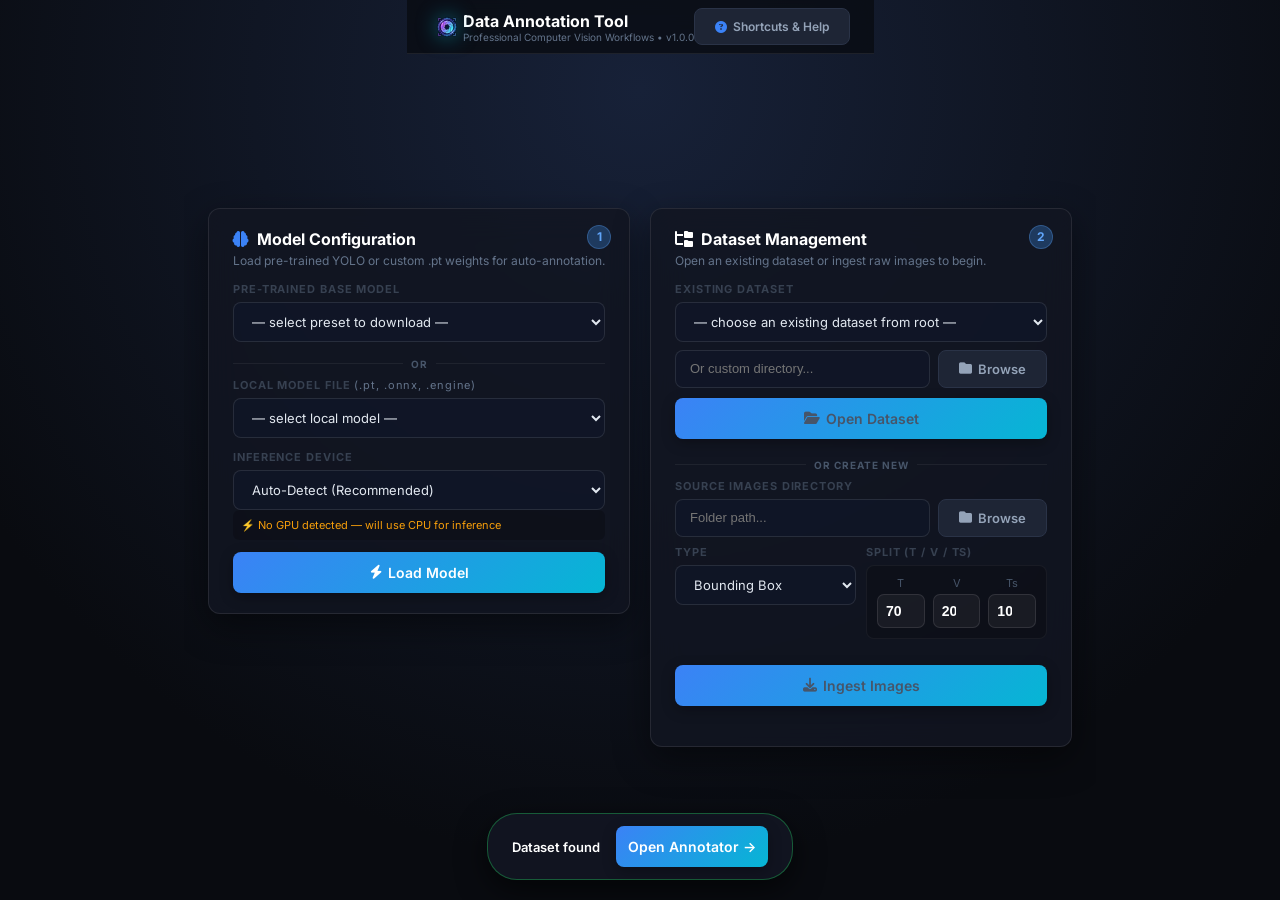
==== index.html @ 11aec9b4 "refactor: redesign setup screen layout and add custom styles for improved UI/UX" ====
<!DOCTYPE html>
<html lang="en">

<head>
  <meta charset="UTF-8" />
  <meta name="viewport" content="width=device-width,initial-scale=1.0" />
  <meta http-equiv="Cache-Control" content="no-cache, no-store, must-revalidate" />
  <meta http-equiv="Pragma" content="no-cache" />
  <meta http-equiv="Expires" content="0" />
  <title>Data Annotation Tool — Professional Computer Vision Labeling</title>
  <link rel="icon" type="image/png" href="/static/assets/logo_transparent.png">
  <link rel="shortcut icon" href="/static/assets/favicon.ico">
  <link rel="preconnect" href="https://fonts.googleapis.com">
  <link
    href="https://fonts.googleapis.com/css2?family=Inter:wght@300;400;500;600;700&family=JetBrains+Mono:wght@400;500&display=swap"
    rel="stylesheet">
  <link rel="stylesheet" href="https://cdnjs.cloudflare.com/ajax/libs/font-awesome/6.4.0/css/all.min.css">
  <link rel="stylesheet" href="/static/css/style.css">
</head>

<body>

  <!-- ═══════════════════════════════ SETUP SCREEN ══════════════════════════ -->
  <!-- ═══════════════════════════════ SETUP SCREEN ══════════════════════════ -->
  <div id="setup-screen" class="screen setup-screen-wrapper">
    <!-- Top-left branding navbar -->
    <header class="setup-navbar">
      <div class="d-flex align-center gap-12">
        <img src="/static/assets/logo_transparent.png" alt="Logo" style="width: 32px; height: 32px; object-fit: contain; filter: drop-shadow(0 0 10px rgba(6, 182, 212, 0.55));">
        <div>
          <div class="fs-15 fw-700 text-white letter-spacing-wide">Data Annotation Tool</div>
          <div class="fs-10 text-slate">Professional Computer Vision Workflows • v1.0.0</div>
        </div>
      </div>
      <div class="d-flex align-center gap-10">
        <button class="btn btn-secondary p-6-14 fs-12 d-flex align-center gap-6" id="btn-help-setup" title="Help & Shortcuts">
          <i class="fa-solid fa-circle-question text-blue"></i> Shortcuts & Help
        </button>
      </div>
    </header>

    <!-- Main Content Body -->
    <div class="setup-body">
      <div class="setup-cards-grid">
        <!-- Column 1: Model Setup -->
        <div class="glass-setup-card">
          <div class="card-step-badge">1</div>
          <h2 class="setup-card-title"><i class="fa-solid fa-brain text-blue"></i> Model Configuration</h2>
          <p class="setup-card-desc">Load pre-trained YOLO or custom .pt weights for auto-annotation.</p>
          
          <div class="field-label">Pre-trained Base Model</div>
          <select id="model-preset" class="field-select glass-input mb-8"></select>
          
          <div class="divider-text-compact"><span>OR</span></div>
          
          <div class="field-label">Local Model File <span class="hint">(.pt, .onnx, .engine)</span></div>
          <select id="model-select" class="field-select glass-input mb-12"></select>
          
          <div class="field-label">Inference Device</div>
          <select id="device-select" class="field-select glass-input">
            <option value="auto">Auto-Detect (Recommended)</option>
            <option value="cpu">CPU</option>
            <option value="0">GPU 0 (CUDA)</option>
            <option value="mps">Apple MPS</option>
          </select>
          <div id="device-autodetect" class="device-status mt-6 mb-12">Detecting hardware devices…</div>
          
          <button class="btn btn-primary btn-glow btn-full" id="btn-load-model"><i class="fa-solid fa-bolt"></i> Load Model</button>
          
          <div id="classes-preview" class="d-none mt-12">
            <div class="field-label">Detected Classes</div>
            <div id="classes-tags" class="class-tags-container"></div>
          </div>
        </div>

        <!-- Column 2: Dataset Setup -->
        <div class="glass-setup-card">
          <div class="card-step-badge">2</div>
          <h2 class="setup-card-title"><i class="fa-solid fa-folder-tree text-cyan"></i> Dataset Management</h2>
          <p class="setup-card-desc">Open an existing dataset or ingest raw images to begin.</p>
          
          <div class="dataset-section">
            <div class="field-label">Existing Dataset</div>
            <select id="existing-dataset-select" class="field-select glass-input mb-8">
              <option value="">— choose an existing dataset from root —</option>
            </select>
            <div class="d-flex gap-8 mb-10">
              <input type="text" id="existing-dataset-input" class="glass-input flex-1" placeholder="Or custom directory..." readonly />
              <button class="btn btn-secondary" id="btn-browse-existing"><i class="fa-solid fa-folder"></i> Browse</button>
            </div>
            <div id="existing-info" class="text-green-info d-none mb-8"></div>
            <button class="btn btn-primary btn-glow btn-full" id="btn-load-existing" disabled><i class="fa-solid fa-folder-open"></i> Open Dataset</button>
          </div>
          
          <div class="divider-text-compact"><span>OR CREATE NEW</span></div>
          
          <div class="dataset-section">
            <div class="field-label">Source Images Directory</div>
            <div class="d-flex gap-8 mb-8">
              <input type="text" id="src-input" class="glass-input flex-1" placeholder="Folder path..." readonly />
              <button class="btn btn-secondary" id="btn-browse-src"><i class="fa-solid fa-folder"></i> Browse</button>
            </div>
            <div id="src-info" class="text-green-info d-none mb-6"></div>
            <div id="img-badge" class="mb-10 d-none"></div>
            
            <div class="d-flex gap-10 mb-10">
              <div class="flex-1">
                <div class="field-label">Type</div>
                <select id="dataset-type-select" class="field-select glass-input">
                  <option value="bbox">Bounding Box</option>
                  <option value="polygon">Polygon</option>
                </select>
              </div>
              <div class="flex-1">
                <div class="field-label">Split (T / V / Ts)</div>
                <div class="ratio-row glass-ratios mb-0">
                  <div class="ratio-col"><label>T</label><input type="number" id="r-train" value="70" min="1" max="98" /></div>
                  <div class="ratio-col"><label>V</label><input type="number" id="r-valid" value="20" min="1" max="98" /></div>
                  <div class="ratio-col"><label>Ts</label><input type="number" id="r-test" value="10" min="1" max="98" /></div>
                </div>
              </div>
            </div>
            
            <button class="btn btn-primary btn-glow btn-full" id="btn-ingest" disabled><i class="fa-solid fa-download"></i> Ingest Images</button>
            
            <div class="prog-wrap glass-prog mt-8" id="ingest-prog">
              <div class="prog-header"><span id="ip-label">Linking images…</span><span id="ip-num">0 / 0</span></div>
              <div class="prog-track"><div class="prog-bar" id="ip-bar"></div></div>
              <div class="prog-status" id="ip-status"></div>
            </div>
          </div>
        </div>
      </div>
    </div>
    
    <div id="existing-banner" class="glass-banner-fixed d-none">
      <span id="existing-text" class="text-white fw-600 fs-13">Dataset found</span>
      <button class="btn btn-primary btn-glow" id="btn-open">Open Annotator →</button>
    </div>
  </div>

  <!-- ═══════════════════════════════ MAIN APP ═════════════════════════════ -->
  <div id="app" class="hidden" style="display:none;">

    <!-- TOPBAR -->
    <div id="topbar">
      <div class="logo">
        <img src="/static/assets/logo_transparent.png" alt="Logo" class="logo-icon-img" style="width: 22px; height: 22px; object-fit: contain; margin-right: 8px; filter: drop-shadow(0 0 6px rgba(6, 182, 212, 0.6));">
        <span class="logo-text">Data Annotation Tool</span>
      </div>
      <div class="split-tabs mr-15 border-r-dark pr-15">
        <button class="stab active" id="mode-annotate" onclick="setAppMode('annotate')"><i
            class="fa-solid fa-pen-nib"></i> Annotate</button>
        <button class="stab" id="mode-grid" onclick="setAppMode('grid')"><i class="fa-solid fa-images"></i> View
          Dataset</button>
      </div>
      <div class="split-tabs">
        <button class="stab active split-btn" data-split="train">Train</button>
        <button class="stab split-btn" data-split="valid">Valid</button>
        <button class="stab split-btn" data-split="test">Test</button>
      </div>
      <div class="spacer"></div>
      <!-- Progress ring -->
      <div class="prog-ring-wrap" title="Annotation progress">
        <svg width="22" height="22" viewBox="0 0 22 22">
          <circle cx="11" cy="11" r="9" fill="none" stroke="#1e2535" stroke-width="2.5" />
          <circle id="prog-ring-circle" cx="11" cy="11" r="9" fill="none" stroke="#3b82f6" stroke-width="2.5"
            stroke-linecap="round" stroke-dasharray="56.5" stroke-dashoffset="56.5" transform="rotate(-90 11 11)"
            class="svg-transition" />
        </svg>
        <span id="prog-pct">0%</span>
      </div>
      <div class="stat-chip">Train <b id="s-train">–</b></div>
      <div class="stat-chip">Valid <b id="s-valid">–</b></div>
      <div class="stat-chip">Test <b id="s-test">–</b></div>
      <!-- Device chip (populated after model load) -->
      <div class="device-chip cpu" id="device-chip" title="Inference device">CPU</div>
      <!-- Session timer -->
      <span class="session-timer" id="session-timer" title="Session time">00:00</span>
      <!-- Auto-save toggle -->
      <label class="toggle-wrap on" id="autosave-label" title="Auto-Save">
        <input type="checkbox" id="autosave-toggle" checked>
        <div class="toggle-slider"></div>
        <span>Auto-Save</span>
      </label>
      <button class="btn btn-secondary fs-11 p-4-10" id="btn-goto-setup"><i
          class="fa-solid fa-gear"></i> Setup</button>
      <button class="btn btn-secondary fs-11 p-4-10" id="btn-fullscreen" title="Toggle Fullscreen"><i class="fa-solid fa-expand"></i> Fullscreen</button>
    </div>

    <!-- GRID VIEW -->
    <div id="grid-view">
      <div class="grid-header">
        <div class="grid-controls">
          <select id="grid-filter" class="field-select w-140 p-6-10">
            <option value="all">All Images</option>
            <option value="done">Annotated Only</option>
            <option value="pending">Pending Only</option>
          </select>
          <select id="grid-class-filter" class="field-select w-140 p-6-10">
            <option value="">Any Class</option>
          </select>
          <button class="btn btn-secondary p-6-12" onclick="loadGridPage(1)">Refresh</button>
          <button class="btn btn-secondary p-6-12" onclick="openHealthDashboard()"><i class="fa-solid fa-heart-pulse"></i> Dataset Health</button>
          <select id="export-format" class="field-select w-140 p-6-10">
            <option value="yolo">YOLO Format</option>
            <option value="coco">COCO Format</option>
          </select>
          <button class="btn btn-primary p-6-12" id="btn-export-dataset"><i class="fa-solid fa-file-export"></i> Export Dataset</button>
        </div>
        <div class="grid-pagination">
          <button class="btn btn-secondary p-6-12" id="grid-prev" onclick="loadGridPage(gridPage-1)">← Prev</button>
          <span id="grid-page-info" class="text-slate-light fs-13 fw-600 mx-10">Page 1 / 1</span>
          <button class="btn btn-secondary p-6-12" id="grid-next" onclick="loadGridPage(gridPage+1)">Next →</button>
        </div>
      </div>
      <div class="grid-scroll-area">
        <div class="grid-content" id="grid-content">
          <!-- Cards go here -->
        </div>
      </div>
      
      <!-- GRID FOOTER -->
      <div class="grid-footer p-10-20 bg-darker-panel border-t-dark d-flex justify-between align-center flex-shrink-0">
        <div class="grid-controls">
          <span class="text-slate-light fs-12 mr-8 fw-600">Images per page:</span>
          <select id="grid-limit" class="field-select w-80 p-6-10" onchange="loadGridPage(1)">
            <option value="20">20</option>
            <option value="50" selected>50</option>
            <option value="100">100</option>
            <option value="200">200</option>
            <option value="500">500</option>
          </select>
        </div>
        <div class="grid-pagination">
          <button class="btn btn-secondary p-6-12" id="grid-prev-btm" onclick="loadGridPage(gridPage-1)">← Prev</button>
          <span id="grid-page-info-btm" class="text-slate-light fs-13 fw-600 mx-10">Page 1 / 1</span>
          <button class="btn btn-secondary p-6-12" id="grid-next-btm" onclick="loadGridPage(gridPage+1)">Next →</button>
        </div>
      </div>
    </div>

    <!-- ANNOTATOR LEFT SIDEBAR -->
    <div id="left">
      <div class="sh d-flex justify-between align-center">
        <span>Images <span id="img-count" class="text-blue-highlight fw-700"></span></span>
        <button class="btn btn-secondary p-2-6 fs-10" id="btn-add-images"><i
            class="fa-solid fa-plus"></i> Add</button>
      </div>
      <input id="search" type="text" placeholder="Search…" />
      <div id="health-warnings" class="my-8 fs-11 text-red-warning fw-600 d-none bg-warning-box p-6 border-radius-4 border-red-dark text-center"></div>
      <!-- Filter tabs -->
      <div class="filter-tabs">
        <button class="ftab active" data-filter="all">All</button>
        <button class="ftab" data-filter="done"><i class="fa-solid fa-check"></i> Done</button>
        <button class="ftab" data-filter="pending"><i class="fa-regular fa-circle"></i> Pending</button>
      </div>
      <div id="image-list-viewport">
        <div id="image-list-spacer">
          <div id="image-list-inner"></div>
        </div>
      </div>
    </div>

    <!-- CANVAS -->
    <div id="canvas-area">
      <div id="canvas-toolbar">
        <span id="canvas-filename">Select an image</span>
        <div class="spacer"></div>
        <button class="tbtn" id="btn-draw" title="Draw box (D)"><i class="fa-solid fa-pen"></i> Draw</button>
        <button class="tbtn" id="btn-next-unanno" title="Jump to next unannotated image (J)"><i
            class="fa-solid fa-forward-step"></i> Unannotated</button>
        <button class="tbtn" id="btn-zoom-in" title="Zoom In (+)"><i
            class="fa-solid fa-magnifying-glass-plus"></i></button>
        <button class="tbtn" id="btn-zoom-out" title="Zoom Out (-)"><i
            class="fa-solid fa-magnifying-glass-minus"></i></button>
        <button class="tbtn" id="btn-fit" title="Fit to screen (F)"><i class="fa-solid fa-expand"></i> Fit</button>
        <!-- Brightness / Contrast -->
        <div class="bc-wrap" title="Brightness">
          <label><i class="fa-solid fa-sun"></i></label>
          <input type="range" id="bc-bright" min="0.3" max="2.5" step="0.05" value="1">
          <button id="bc-bright-reset" title="Reset"><i class="fa-solid fa-rotate-left"></i></button>
        </div>
        <div class="bc-wrap" title="Contrast">
          <label><i class="fa-solid fa-circle-half-stroke"></i></label>
          <input type="range" id="bc-contrast" min="0.3" max="2.5" step="0.05" value="1">
          <button id="bc-contrast-reset" title="Reset"><i class="fa-solid fa-rotate-left"></i></button>
        </div>
        <!-- Extra Filters -->
        <div class="bc-wrap" title="Extra Filters">
          <select id="extra-filter-type" style="background:transparent; color:#94a3b8; border:none; outline:none; cursor:pointer; font-size:13px; font-weight:600;">
             <option value="none" style="background:#0f172a; color:#fff">Filter</option>
             <option value="saturate" style="background:#0f172a; color:#fff">Saturate</option>
             <option value="grayscale" style="background:#0f172a; color:#fff">Grayscale</option>
             <option value="invert" style="background:#0f172a; color:#fff">Invert</option>
             <option value="sepia" style="background:#0f172a; color:#fff">Sepia</option>
          </select>
          <input type="range" id="extra-filter-val" min="0" max="100" step="1" value="0">
          <button id="extra-filter-reset" title="Reset"><i class="fa-solid fa-rotate-left"></i></button>
        </div>
        <button class="tbtn red" id="btn-del-img" title="Delete image"><i class="fa-solid fa-trash"></i> Del</button>
        <button id="btn-save-next" title="Save & go next (Enter)"><i class="fa-solid fa-check"></i> Save & Next</button>
      </div>

      <div id="canvas-wrapper">
        <div id="loading-overlay">
          <div class="spinner"></div>
          <div id="loading-text">Select an image to begin</div>
        </div>
        <canvas id="annot-canvas"></canvas>
        <canvas id="minimap" class="pos-abs w-120 border-blue border-radius-4 d-none bg-black"></canvas>
        <!-- Inline class popup -->
        <div id="class-popup">
          <div class="popup-title">NEW BOX — SELECT CLASS</div>
          <select id="popup-cls-sel"></select>
          <div class="popup-btns">
            <button id="popup-confirm"><i class="fa-solid fa-check"></i> Save</button>
            <button id="popup-cancel"><i class="fa-solid fa-xmark"></i> Cancel</button>
          </div>
        </div>
        <button class="cnav" id="nav-prev">‹</button>
        <button class="cnav" id="nav-next">›</button>
      </div>
      <!-- Hotkey hint bar -->
      <div class="hotkeys-bar">
        <span><span class="hk">Ctrl</span> Draw (Hold)</span>
        <span><span class="hk">D</span> Draw (Toggle)</span>
        <span><span class="hk">F</span> Fit</span>
        <span><span class="hk">Ctrl+Z</span> Undo</span>
        <span><span class="hk">1-9</span> Set class</span>
        <span><span class="hk">Q/E</span> Cycle class</span>
        <span><span class="hk">←/→</span> Navigate</span>
        <span><span class="hk">J</span> Next unannotated</span>
        <span><span class="hk">Enter</span> Save+Next</span>
        <span><span class="hk">Del</span> Delete box</span>
        <span><span class="hk">Wheel</span> Zoom</span>
        <span><span class="hk">Mid-drag</span> Pan</span>
      </div>
    </div>

    <!-- RIGHT SIDEBAR -->
    <div id="right">
      <div class="rtabs">
        <div class="rtab active" data-panel="boxes">Boxes</div>
        <div class="rtab" data-panel="split">Split</div>
        <div class="rtab" data-panel="train">Train & Tools</div>
      </div>

      <!-- BOXES PANEL -->
      <div class="rpanel active" id="panel-boxes">
        <div id="boxes-panel" class="flex-1 overflow-y-auto border-b-dark"></div>
        <div id="history-panel" class="h-120 overflow-y-auto bg-dark-panel border-b-dark p-8">
          <div class="fs-10 text-slate fw-700 mb-6 text-uppercase">
            Action History (Image)
          </div>
          <div id="history-list" class="d-flex flex-col gap-4"></div>
        </div>
        <button id="add-box-btn" class="mt-8"><i class="fa-solid fa-plus"></i> Add Box</button>
        <div class="rfoot">
          <button class="btn btn-primary btn-full" id="btn-save"><i class="fa-solid fa-floppy-disk"></i> Save
            Annotations</button>
          <div class="mt-10 p-8 bg-darker-panel border-dark border-radius-6">
            <div class="fs-10 text-slate fw-700 mb-6 text-uppercase">
              Class Shortcuts</div>
            <div id="dynamic-class-hotkeys" class="grid-2 gap-5 fs-11"></div>
          </div>
        </div>
      </div>

      <!-- SPLIT PANEL -->
      <div class="rpanel" id="panel-split">
        <div class="split-info" id="split-stats">
          <div class="split-info-row"><span class="split-info-label">Total images</span><span class="split-info-val"
              id="sst-total">–</span></div>
          <div class="split-info-row"><span class="split-info-label">Annotated</span><span class="split-info-val"
              id="sst-anno">–</span></div>
          <div class="split-bar-wrap">
            <div class="split-bar-t" id="sbar-t" style="width:70%"></div>
            <div class="split-bar-v" id="sbar-v" style="width:20%"></div>
            <div class="split-bar-x" id="sbar-x" style="width:10%"></div>
          </div>
          <div class="d-flex gap-8 fs-10 text-slate-dark">
            <span><i class="fa-solid fa-circle text-blue"></i> Train <b id="sst-tr">–</b></span>
            <span><i class="fa-solid fa-circle text-green"></i> Valid <b id="sst-vl">–</b></span>
            <span><i class="fa-solid fa-circle text-orange"></i> Test <b id="sst-ts">–</b></span>
          </div>
        </div>

        <!-- Class distribution chart -->
        <div class="cls-chart">
          <div class="cls-chart-title"><i class="fa-solid fa-chart-pie"></i> Class Distribution</div>
          <div id="cls-chart-body">
            <div class="fs-11 text-slate-darker text-center p-8">Loading…</div>
          </div>
        </div>

        <div class="field-label mb-6">Split Ratio</div>
        <div class="ratio-row mb-12">
          <div class="ratio-col"><label>Train %</label><input type="number" id="sp-train" value="70" min="1" max="98" />
          </div>
          <div class="ratio-col"><label>Valid %</label><input type="number" id="sp-valid" value="20" min="1" max="98" />
          </div>
          <div class="ratio-col"><label>Test %</label><input type="number" id="sp-test" value="10" min="1" max="98" />
          </div>
        </div>
        <p class="fs-11 text-slate-dark mb-12 lh-15">
          Only <strong class="text-green-info">annotated</strong> images are split. Unannotated images remain in their
          current folder.
        </p>
        <button class="btn btn-purple btn-full" id="btn-auto-split"><i class="fa-solid fa-shuffle"></i> Auto-Split
          Dataset</button>
        <div id="split-result" class="mt-8 d-none fs-12 text-green-info text-center">
        </div>
      </div>

      <!-- TRAINING & TOOLS PANEL -->
      <div class="rpanel" id="panel-train">
        <!-- Sub-Tabs Header -->
        <div class="train-subtabs mb-12">
          <button class="tsubtab active" data-tsub="train"><i class="fa-solid fa-fire"></i> Train</button>
          <button class="tsubtab" data-tsub="resize"><i class="fa-solid fa-expand"></i> Resize</button>
          <button class="tsubtab" data-tsub="compress"><i class="fa-solid fa-file-zipper"></i> Compress</button>
        </div>

        <!-- SUB-PANEL 1: MODEL TRAINING -->
        <div class="tsubpanel active" id="tsub-panel-train">
          <div class="train-field">
            <label>Base Model</label>
            <select id="tr-model">
              <optgroup label="YOLO26 (Next-Gen)">
                <option value="yolo26n.pt">YOLO26 Nano</option>
                <option value="yolo26s.pt">YOLO26 Small</option>
                <option value="yolo26m.pt">YOLO26 Medium</option>
                <option value="yolo26l.pt">YOLO26 Large</option>
                <option value="yolo26x.pt">YOLO26 XLarge</option>
              </optgroup>
              <optgroup label="YOLO11">
                <option value="yolo11n.pt">YOLO11 Nano</option>
                <option value="yolo11s.pt">YOLO11 Small</option>
                <option value="yolo11m.pt">YOLO11 Medium</option>
                <option value="yolo11l.pt">YOLO11 Large</option>
                <option value="yolo11x.pt">YOLO11 XLarge</option>
              </optgroup>
              <optgroup label="YOLOv8">
                <option value="yolov8n.pt">YOLOv8 Nano (fastest)</option>
                <option value="yolov8s.pt">YOLOv8 Small</option>
                <option value="yolov8m.pt" selected>YOLOv8 Medium</option>
                <option value="yolov8l.pt">YOLOv8 Large</option>
                <option value="yolov8x.pt">YOLOv8 XLarge (best)</option>
              </optgroup>
            </select>
          </div>
          <div class="train-field">
            <label>Custom .pt file <span class="text-slate-darker">(overrides above)</span></label>
            <select id="tr-custom"></select>
          </div>
          <div class="train-two">
            <div class="train-field"><label>Epochs</label><input type="number" id="tr-epochs" value="50" min="1" /></div>
            <div class="train-field"><label>Batch Size</label><input type="number" id="tr-batch" value="16" min="1" />
            </div>
          </div>
          <div class="train-two">
            <div class="train-field"><label>Image Size</label><input type="number" id="tr-imgsz" value="640" step="32" />
            </div>
            <div class="train-field"><label>LR (lr0)</label><input type="number" id="tr-lr" value="0.01" step="0.001" />
            </div>
          </div>
          <div class="train-two">
            <div class="train-field"><label>Device <span class="text-green-info fs-10">(GPU Only)</span></label>
              <select id="tr-device">
                <option value="0" selected>GPU 0 (CUDA)</option>
                <option value="1">GPU 1 (CUDA)</option>
                <option value="mps">MPS (Apple Silicon)</option>
              </select>
            </div>
            <div class="train-field"><label>Run Name</label><input type="text" id="tr-name" value="vehicle_v1" /></div>
          </div>
          <div id="train-log"></div>
          <div class="d-flex gap-5">
            <button class="btn btn-primary flex-1 justify-center" id="btn-train"><i
                class="fa-solid fa-play"></i> Start
              Training</button>
            <button class="btn btn-danger" id="btn-stop-train"><i class="fa-solid fa-stop"></i> Stop</button>
          </div>
          <div id="gpu-train-warning" class="mt-8 p-8 bg-darker-panel border-red-dark border-radius-6 fs-11 text-red-warning text-center d-none">
            <i class="fa-solid fa-triangle-exclamation mr-4"></i>
            <strong>GPU Required:</strong> CPU training is disabled. Connect a CUDA GPU or Apple Silicon MPS to train models.
          </div>
          <div id="train-status" class="fs-11 text-slate-dark text-center mt-5"></div>
        </div>

        <!-- SUB-PANEL 2: DATASET RESIZER (CPU MULTI-THREADED) -->
        <div class="tsubpanel d-none" id="tsub-panel-resize">
          <div class="fs-12 text-slate-light mb-10 lh-14">
            <i class="fa-solid fa-circle-info text-blue mr-4"></i>
            Resizes all images and scales bounding box / polygon coordinates automatically. Runs on multi-threaded CPU on all devices.
          </div>
          <div class="train-field">
            <label>Target Resolution</label>
            <select id="tool-resize-size" class="field-select glass-input">
              <option value="640" selected>640 × 640 (Standard YOLO)</option>
              <option value="1280">1280 × 1280 (High Resolution)</option>
              <option value="416">416 × 416 (Fast Mobile)</option>
              <option value="320">320 × 320 (Ultra Lightweight)</option>
            </select>
          </div>
          <div class="train-field">
            <label>Resize Algorithm</label>
            <select id="tool-resize-mode" class="field-select glass-input">
              <option value="letterbox" selected>Letterbox (YOLO 114 Gray Padding)</option>
              <option value="stretch">Direct Stretch</option>
              <option value="max_edge">Keep Aspect Ratio (Max Edge)</option>
            </select>
          </div>
          <div class="train-two">
            <div class="train-field">
              <label>JPEG Quality</label>
              <input type="number" id="tool-resize-quality" value="95" min="50" max="100" />
            </div>
            <div class="train-field">
              <label>Worker Threads</label>
              <input type="number" id="tool-resize-workers" value="8" min="1" max="32" />
            </div>
          </div>
          
          <button class="btn btn-primary btn-full mt-10" id="btn-tool-resize">
            <i class="fa-solid fa-expand"></i> Resize Dataset
          </button>

          <!-- Live Progress Bar -->
          <div class="prog-wrap glass-prog mt-12 d-none" id="resize-prog-wrap">
            <div class="prog-header">
              <span id="resize-prog-label">Resizing images…</span>
              <span id="resize-prog-num">0%</span>
            </div>
            <div class="prog-track"><div class="prog-bar" id="resize-prog-bar"></div></div>
            <div class="prog-status" id="resize-prog-status">Initializing...</div>
          </div>
        </div>

        <!-- SUB-PANEL 3: DATASET COMPRESSOR (CPU MULTI-THREADED) -->
        <div class="tsubpanel d-none" id="tsub-panel-compress">
          <div class="fs-12 text-slate-light mb-10 lh-14">
            <i class="fa-solid fa-circle-info text-blue mr-4"></i>
            Parallel multi-threaded archiving with temp file cleaning. Downloads immediately upon completion.
          </div>
          <div class="train-field">
            <label>Archive Format</label>
            <select id="tool-compress-format" class="field-select glass-input">
              <option value="zip" selected>.ZIP (Fast & Compatible)</option>
              <option value="7z">.7Z (High Compression LZMA)</option>
              <option value="tar.gz">.TAR.GZ (Linux / Cloud)</option>
              <option value="tar.xz">.TAR.XZ (Ultra Compression)</option>
            </select>
          </div>
          <div class="train-field">
            <label>Compression Level</label>
            <select id="tool-compress-method" class="field-select glass-input">
              <option value="deflated" selected>Standard (Balanced)</option>
              <option value="lzma">LZMA (Maximum Space Saved)</option>
              <option value="stored">Stored (No Compression - Fast Copy)</option>
            </select>
          </div>
          <div class="d-flex align-center gap-8 mb-12">
            <input type="checkbox" id="tool-compress-verify" checked />
            <label for="tool-compress-verify" class="fs-12 text-slate-light cursor-pointer">Verify archive integrity (Checksum)</label>
          </div>

          <button class="btn btn-primary btn-full mt-4" id="btn-tool-compress">
            <i class="fa-solid fa-file-zipper"></i> Compress & Package
          </button>

          <!-- Live Progress Bar -->
          <div class="prog-wrap glass-prog mt-12 d-none" id="compress-prog-wrap">
            <div class="prog-header">
              <span id="compress-prog-label">Compressing dataset…</span>
              <span id="compress-prog-num">0%</span>
            </div>
            <div class="prog-track"><div class="prog-bar" id="compress-prog-bar"></div></div>
            <div class="prog-status" id="compress-prog-status">Initializing...</div>
            <div id="compress-download-btn-wrap" class="mt-8 d-none">
              <a href="#" class="btn btn-success btn-full text-center text-white" id="compress-download-link">
                <i class="fa-solid fa-download"></i> Download Archive
              </a>
            </div>
          </div>
        </div>
      </div>
    </div>

  </div>

  <!-- IMAGE MODAL -->
  <div id="image-modal">
    <button class="im-close" onclick="closeImageModal()">×</button>
    <div id="im-content">
      <div id="im-left">
        <!-- Full image and boxes drawn dynamically -->
      </div>
      <div id="im-right">
        <div class="im-title" id="im-title">image.jpg</div>
        <div class="im-meta" id="im-meta">Size: 0x0 | Split: train</div>
        <div class="field-label mt-10">Objects in Image</div>
        <div class="im-classes" id="im-classes">
          <!-- Badges go here -->
        </div>
        <div class="d-flex gap-10 my-10">
          <button class="btn btn-secondary flex-1" id="btn-modal-prev">← Prev</button>
          <button class="btn btn-secondary flex-1" id="btn-modal-next">Next →</button>
        </div>
        <button class="btn btn-primary btn-full" id="btn-jump-anno"><i class="fa-solid fa-pen"></i> Jump to
          Annotation</button>
      </div>
    </div>
  </div>

  <div id="toast"></div>

  <!-- ADD IMAGES MODAL -->
  <div id="add-images-modal" class="screen hidden modal-backdrop">
    <div class="modal-content modal-shadow bg-darker-panel p-20 border-radius-8 w-400 border-dark">
      <div class="d-flex justify-between align-center mb-15">
        <h3 class="text-white fs-18"><i class="fa-solid fa-images text-blue mr-6"></i> Add More Images</h3>
        <button class="im-close fs-20 pos-static" id="btn-close-add-modal" onclick="document.getElementById('add-images-modal').classList.add('hidden')">&times;</button>
      </div>

      <div class="field-label">Select Folder <span class="hint">(containing images to add)</span></div>
      <div class="d-flex gap-8 mb-16">
        <input type="text" id="add-src-input" class="glass-input flex-1" placeholder="Enter or paste folder path..." />
        <button class="btn btn-secondary" id="btn-browse-add-src" title="Browse or enter folder"><i class="fa-solid fa-folder"></i></button>
      </div>
      <div id="new-info" class="fs-11 text-green-info mt-neg-10 mb-12 d-none"></div>

      <div id="add-ingest-prog" class="prog-wrap">
        <div class="prog-header"><span>Copying...</span><span id="add-ip-num">0 / 0</span></div>
        <div class="prog-track">
          <div class="prog-bar" id="add-ip-bar"></div>
        </div>
        <div class="prog-status" id="add-ip-status"></div>
      </div>

      <div class="d-flex gap-10 mt-20">
        <button class="btn btn-secondary flex-1 justify-center" id="btn-cancel-add">Cancel</button>
        <button class="btn btn-primary flex-1 justify-center" id="btn-confirm-add"><i
            class="fa-solid fa-download"></i> Load</button>
      </div>
    </div>
  </div>

  <!-- HELP MODAL -->
  <div id="help-modal" class="screen d-none z-300">
    <div class="card glass-card max-w-800 max-h-90vh overflow-y-auto">
      <div class="card-title d-flex justify-between align-center mb-20">
        <span><i class="fa-solid fa-circle-question text-blue"></i> Help & Shortcuts</span>
        <button class="im-close fs-24 pos-static" id="help-close" onclick="document.getElementById('help-modal').classList.add('d-none')">&times;</button>
      </div>
      
      <h3 class="text-white mb-10 fs-16">🔄 End-to-End Workflow</h3>
      <ol class="text-slate-light fs-13 lh-16 ml-20 mb-20">
        <li><b>Select Model</b>: Pick any supported model file (.pt, .onnx, etc.). The tool auto-detects your GPU and extracts model classes.</li>
        <li><b>Ingest Images</b>: Select a source folder and click "Load Images". Hardlinking prevents duplicating image data.</li>
        <li><b>Review & Annotate</b>: YOLO will pre-annotate images in the background. Use the draw mode and hotkeys to perfect your dataset.</li>
        <li><b>Auto-Split Dataset</b>: Configure your Train/Valid/Test ratios and execute "Auto-Split Dataset".</li>
        <li><b>Train Model</b>: Go to the Training panel, adjust hyperparameters, and click "Start Training".</li>
        <li><b>Export</b>: Return to the Grid View and click "Export Dataset" to download the finalized package.</li>
      </ol>
      
      <h3 class="text-white mb-10 fs-16">⌨️ Essential Keyboard Shortcuts</h3>
      <div class="grid-2 gap-10">
        <div class="bg-black-trans-20 p-10 border-radius-8">
          <ul class="list-none text-slate-light fs-13 lh-18">
            <li><span class="hk">D</span> Toggle Draw mode</li>
            <li><span class="hk">F</span> Fit image to screen</li>
            <li><span class="hk">C</span> Copy boxes from previous</li>
            <li><span class="hk">J</span> Jump to next unannotated</li>
            <li><span class="hk">Q</span> / <span class="hk">E</span> Cycle box class</li>
            <li><span class="hk">1</span> - <span class="hk">9</span> Set class 1-9</li>
          </ul>
        </div>
        <div class="bg-black-trans-20 p-10 border-radius-8">
          <ul class="list-none text-slate-light fs-13 lh-18">
            <li><span class="hk">←</span> / <span class="hk">→</span> Prev / Next image</li>
            <li><span class="hk">Enter</span> Save & jump to next</li>
            <li><span class="hk">Del</span> Delete box</li>
            <li><span class="hk">Ctrl+Z</span> / <span class="hk">Y</span> Undo / Redo</li>
            <li><span class="hk">Wheel</span> Zoom in/out</li>
            <li><span class="hk">Mid-drag</span> Pan canvas</li>
          </ul>
        </div>
      </div>
    </div>
  </div>

  <!-- HEALTH DASHBOARD MODAL -->
  <div class="modal-overlay" id="health-modal">
    <div class="modal-content max-w-600">
      <h2 class="fs-18 mb-12"><i class="fa-solid fa-heart-pulse"></i> Dataset Health Dashboard</h2>
      <div id="health-loading" class="text-center p-30 text-slate-light"><i class="fa-solid fa-spinner fa-spin"></i> Scanning entire dataset...</div>
      
      <div id="health-results" class="d-none">
        <div class="d-flex justify-between bg-darker-panel p-12 border-radius-6 mb-12">
          <div>
            <div class="fs-12 text-slate fw-600 text-uppercase">Health Score</div>
            <div id="health-score" class="fs-32 fw-800 text-green">100</div>
          </div>
          <div class="text-right">
            <div class="fs-12 text-slate fw-600 text-uppercase">Dataset Stats</div>
            <div class="fs-14 fw-600 text-gray-light mt-4"><span id="health-total-imgs">0</span> Images</div>
            <div class="fs-14 fw-600 text-gray-light"><span id="health-total-boxes">0</span> Annotations</div>
          </div>
        </div>

        <h3 class="fs-13 text-slate-light fw-600 text-uppercase mb-8">Anomaly Scan Results</h3>
        
        <div id="health-issues-list" class="d-flex flex-col gap-8">
          <!-- Dynamically populated rows -->
        </div>

      </div>

      <div class="modal-actions" style="margin-top:20px;">
        <button class="btn btn-primary" id="btn-health-close">Close</button>
      </div>
    </div>
  </div>

  <script src="/static/js/app.js"></script>
</body>

</html>
---- static/css/style.css ----
*,
    *::before,
    *::after {
        box-sizing: border-box;
        margin: 0;
        padding: 0;
    }

    html,
    body {
        height: 100%;
        overflow: hidden;
        font-family: 'Inter', sans-serif;
        background: #090b10;
        color: #e2e8f0;
    }

    button {
        font-family: 'Inter', sans-serif;
    }

    /* ── SCREEN SYSTEM ── */
    .screen {
        position: fixed;
        inset: 0;
        z-index: 100;
        background: #090b10;
        display: flex;
        align-items: center;
        justify-content: center;
        overflow-y: auto;
        padding: 20px;
    }

    .screen.hidden {
        display: none !important;
    }

    .card {
        background: #12151f;
        border: 1px solid #1e2535;
        border-radius: 16px;
        padding: 32px 36px;
        width: 620px;
        max-width: 100%;
    }

    .card-title {
        font-size: 18px;
        font-weight: 700;
        color: #fff;
        margin-bottom: 4px;
        display: flex;
        align-items: center;
        gap: 8px;
    }

    .card-sub {
        font-size: 13px;
        color: #475569;
        margin-bottom: 24px;
    }

    .field-label {
        font-size: 11px;
        font-weight: 700;
        color: #374151;
        text-transform: uppercase;
        letter-spacing: .9px;
        margin-bottom: 6px;
    }

    .field-select,
    .field-input {
        width: 100%;
        padding: 10px 12px;
        background: #090b10;
        border: 1px solid #1e2535;
        border-radius: 8px;
        color: #e2e8f0;
        font-size: 13px;
        outline: none;
        font-family: 'Inter', sans-serif;
    }

    .field-select:focus,
    .field-input:focus {
        border-color: #3b82f6;
    }

    .badge {
        display: inline-flex;
        align-items: center;
        gap: 5px;
        padding: 4px 12px;
        border-radius: 6px;
        font-size: 12px;
        font-weight: 600;
    }

    .badge-blue {
        background: #1e3a5f;
        color: #60a5fa;
    }

    .badge-green {
        background: #14532d33;
        border: 1px solid #22c55e44;
        color: #86efac;
    }

    .ratio-row {
        display: flex;
        gap: 8px;
        margin-bottom: 20px;
    }

    .ratio-col {
        flex: 1;
    }

    .ratio-col label {
        font-size: 11px;
        color: #475569;
        display: block;
        margin-bottom: 4px;
        text-align: center;
    }

    .ratio-col input {
        width: 100%;
        padding: 8px;
        text-align: center;
        background: #090b10;
        border: 1px solid #1e2535;
        border-radius: 7px;
        color: #e2e8f0;
        font-size: 14px;
        font-weight: 600;
        outline: none;
    }

    .ratio-col input:focus {
        border-color: #3b82f6;
    }

    .btn {
        padding: 10px 20px;
        border-radius: 8px;
        border: none;
        font-size: 13px;
        font-weight: 600;
        cursor: pointer;
        transition: all .15s;
        display: inline-flex;
        align-items: center;
        gap: 6px;
        white-space: nowrap;
    }

    .btn-primary {
        background: #1d4ed8;
        color: #fff;
    }

    .btn-primary:hover {
        background: #2563eb;
    }

    .btn-primary:disabled {
        background: #1e2535;
        color: #475569;
        cursor: not-allowed;
    }

    .btn-secondary {
        background: #1e2535;
        color: #94a3b8;
        border: 1px solid #2a3347;
    }

    .btn-secondary:hover {
        background: #2a3347;
        color: #e2e8f0;
    }

    .btn-purple {
        background: #581c8733;
        color: #a78bfa;
        border: 1px solid #7c3aed55;
    }

    .btn-purple:hover {
        background: #581c87;
    }

    .btn-danger {
        background: #4c051922;
        color: #f87171;
        border: 1px solid #f8717133;
    }

    .btn-danger:hover {
        background: #4c0519;
    }

    .btn-green {
        background: #14532d33;
        color: #86efac;
        border: 1px solid #22c55e44;
    }

    .btn-green:hover {
        background: #14532d;
    }

    .btn-full {
        width: 100%;
        justify-content: center;
    }

    .divider {
        height: 1px;
        background: #1e2535;
        margin: 16px 0;
    }

    /* Progress */
    .prog-wrap {
        margin-top: 16px;
        display: none;
    }

    .prog-header {
        display: flex;
        justify-content: space-between;
        font-size: 12px;
        color: #475569;
        margin-bottom: 6px;
    }

    .prog-track {
        height: 5px;
        background: #1e2535;
        border-radius: 3px;
        overflow: hidden;
    }

    .prog-bar {
        height: 100%;
        background: linear-gradient(90deg, #1d4ed8, #60a5fa);
        border-radius: 3px;
        transition: width .3s;
        width: 0%;
    }

    .prog-status {
        font-size: 12px;
        text-align: center;
        margin-top: 6px;
        color: #60a5fa;
        min-height: 18px;
    }

    /* Banner */
    .banner {
        display: flex;
        align-items: center;
        gap: 10px;
        padding: 10px 14px;
        border-radius: 8px;
        margin-bottom: 16px;
    }

    .banner-green {
        background: #14532d22;
        border: 1px solid #22c55e44;
    }

    .banner span {
        font-size: 13px;
        color: #86efac;
        flex: 1;
    }

    /* Setup two-col grid */
    .setup-row {
        display: grid;
        grid-template-columns: 1fr 1fr;
        gap: 12px;
        margin-bottom: 16px;
    }

    /* ── MAIN APP LAYOUT ── */
    #app {
        display: grid;
        grid-template-columns: 230px 1fr 272px;
        grid-template-rows: 48px 1fr;
        height: 100vh;
        overflow: hidden;
    }

    /* TOPBAR */
    #topbar {
        grid-column: 1/-1;
        background: #12151f;
        border-bottom: 1px solid #1e2535;
        display: flex;
        align-items: center;
        gap: 8px;
        padding: 0 10px;
    }

    #topbar .logo {
        display: flex;
        align-items: center;
        gap: 8px;
        font-size: 14px;
        font-weight: 800;
        letter-spacing: 0.5px;
        margin-right: 12px;
        white-space: nowrap;
    }

    .logo-icon {
        background: linear-gradient(135deg, #3b82f6, #8b5cf6);
        border-radius: 6px;
        width: 24px;
        height: 24px;
        display: flex;
        align-items: center;
        justify-content: center;
        box-shadow: 0 2px 8px rgba(59, 130, 246, 0.4);
    }

    .logo-text {
        background: linear-gradient(to right, #60a5fa, #a78bfa);
        -webkit-background-clip: text;
        background-clip: text;
        -webkit-text-fill-color: transparent;
    }

    .split-tabs {
        display: flex;
        gap: 2px;
    }

    .stab {
        padding: 4px 13px;
        border-radius: 6px;
        border: 1px solid transparent;
        background: transparent;
        color: #475569;
        font-size: 12px;
        font-weight: 600;
        cursor: pointer;
        transition: all .1s;
    }

    .stab.active {
        background: #1d4ed8;
        color: #fff;
    }

    .stab:hover:not(.active) {
        background: #1a1f2e;
        color: #e2e8f0;
    }

    .spacer {
        flex: 1;
    }

    .stat-chip {
        background: #1e2535;
        border-radius: 5px;
        padding: 3px 9px;
        font-size: 11px;
        color: #475569;
        white-space: nowrap;
    }

    .stat-chip b {
        color: #60a5fa;
    }

    /* Auto-save toggle */
    .toggle-wrap {
        display: flex;
        align-items: center;
        gap: 5px;
        font-size: 11px;
        font-weight: 600;
        color: #475569;
        cursor: pointer;
        user-select: none;
    }

    .toggle-wrap input {
        display: none;
    }

    .toggle-slider {
        width: 30px;
        height: 16px;
        background: #1e2535;
        border-radius: 8px;
        position: relative;
        transition: background .2s;
        flex-shrink: 0;
    }

    .toggle-slider::after {
        content: '';
        position: absolute;
        width: 12px;
        height: 12px;
        background: #475569;
        border-radius: 50%;
        top: 2px;
        left: 2px;
        transition: all .2s;
    }

    .toggle-wrap input:checked~.toggle-slider {
        background: #14532d;
        border: 1px solid #22c55e44;
    }

    .toggle-wrap input:checked~.toggle-slider::after {
        left: 14px;
        background: #22c55e;
    }

    .toggle-wrap.on {
        color: #86efac;
    }

    /* LEFT SIDEBAR */
    #left {
        background: #0e1018;
        border-right: 1px solid #1e2535;
        display: flex;
        flex-direction: column;
        overflow: hidden;
    }

    .sh {
        padding: 9px 11px 7px;
        font-size: 10px;
        font-weight: 700;
        letter-spacing: 1px;
        color: #374151;
        text-transform: uppercase;
        border-bottom: 1px solid #1e2535;
        flex-shrink: 0;
        display: flex;
        align-items: center;
        justify-content: space-between;
    }

    #search {
        margin: 6px 7px;
        padding: 5px 9px;
        background: #12151f;
        border: 1px solid #1e2535;
        border-radius: 6px;
        color: #e2e8f0;
        font-size: 12px;
        outline: none;
        width: calc(100% - 14px);
    }

    #search:focus {
        border-color: #3b82f6;
    }

    #image-list-viewport {
        flex: 1;
        overflow-y: auto;
        padding: 2px 4px;
        position: relative;
    }

    #image-list-viewport::-webkit-scrollbar {
        width: 4px;
    }

    #image-list-viewport::-webkit-scrollbar-thumb {
        background: #2a3347;
        border-radius: 2px;
    }

    #image-list-spacer {
        position: relative;
    }

    #image-list-inner {
        position: absolute;
        top: 0;
        left: 0;
        right: 0;
    }

    .img-item {
        display: flex;
        align-items: center;
        gap: 6px;
        padding: 4px 6px;
        border-radius: 5px;
        cursor: pointer;
        transition: background .1s;
        height: 42px;
    }

    .img-item:hover {
        background: #1a1f2e;
    }

    .img-item.active {
        background: #1e3a5f;
    }

    .thumb {
        width: 46px;
        height: 34px;
        object-fit: cover;
        border-radius: 3px;
        background: #1e2535;
        flex-shrink: 0;
        border: 1px solid #1e2535;
    }

    .iname {
        font-size: 10px;
        color: #64748b;
        overflow: hidden;
        text-overflow: ellipsis;
        white-space: nowrap;
        flex: 1;
    }

    .img-item.active .iname {
        color: #e2e8f0;
    }

    .dot {
        width: 6px;
        height: 6px;
        border-radius: 50%;
        flex-shrink: 0;
    }

    .dot.done {
        background: #22c55e;
    }

    .dot.pending {
        background: #f59e0b;
    }

    /* CANVAS */
    #canvas-area {
        background: #080a0f;
        display: flex;
        flex-direction: column;
        overflow: hidden;
        position: relative;
    }

    #canvas-toolbar {
        display: flex;
        align-items: center;
        gap: 6px;
        padding: 5px 10px;
        background: #0e1018;
        border-bottom: 1px solid #1e2535;
        flex-shrink: 0;
        flex-wrap: wrap;
    }

    #canvas-filename {
        font-size: 11px;
        color: #374151;
        font-family: 'JetBrains Mono', monospace;
        max-width: 180px;
        overflow: hidden;
        text-overflow: ellipsis;
        white-space: nowrap;
    }

    .tbtn {
        padding: 4px 9px;
        border-radius: 5px;
        border: 1px solid #1e2535;
        background: transparent;
        color: #475569;
        font-size: 11px;
        font-weight: 600;
        cursor: pointer;
        transition: all .1s;
        display: flex;
        align-items: center;
        gap: 3px;
        white-space: nowrap;
    }

    .tbtn:hover {
        background: #1a1f2e;
        color: #e2e8f0;
        border-color: #3b82f6;
    }

    .tbtn.active-tool {
        background: #1e3a5f;
        border-color: #3b82f6;
        color: #60a5fa;
    }

    .tbtn.red:hover {
        color: #f87171;
        border-color: #f87171;
        background: #4c051922;
    }

    .mpill {
        font-size: 10px;
        font-weight: 700;
        padding: 3px 8px;
        border-radius: 4px;
        background: #1e2535;
        color: #475569;
        letter-spacing: .5px;
    }

    .mpill.draw {
        background: #1e3a5f;
        color: #60a5fa;
    }

    .mpill.zoom {
        background: #2d1a4f;
        color: #a78bfa;
    }

    #btn-save-next {
        padding: 5px 14px;
        border-radius: 6px;
        background: #14532d;
        border: 1px solid #22c55e55;
        color: #86efac;
        font-size: 12px;
        font-weight: 700;
        cursor: pointer;
        transition: all .12s;
    }

    #btn-save-next:hover {
        background: #166534;
    }

    /* Brightness/Contrast sliders */
    .bc-wrap {
        display: flex;
        align-items: center;
        gap: 4px;
        border: 1px solid #1e2535;
        border-radius: 6px;
        padding: 3px 7px;
    }

    .bc-wrap label {
        font-size: 10px;
        color: #475569;
        white-space: nowrap;
    }

    .bc-wrap input[type=range] {
        width: 56px;
        accent-color: #3b82f6;
        cursor: pointer;
    }

    .bc-wrap button {
        font-size: 10px;
        color: #374151;
        background: none;
        border: none;
        cursor: pointer;
        padding: 0 2px;
    }

    .bc-wrap button:hover {
        color: #60a5fa;
    }

    #loading-overlay {
        position: absolute;
        inset: 0;
        background: rgba(8, 10, 15, .9);
        z-index: 50;
        display: flex;
        flex-direction: column;
        align-items: center;
        justify-content: center;
        gap: 10px;
    }

    .spinner {
        width: 28px;
        height: 28px;
        border: 2px solid #1e2535;
        border-top-color: #3b82f6;
        border-radius: 50%;
        animation: spin .6s linear infinite;
    }

    @keyframes spin {
        to {
            transform: rotate(360deg);
        }
    }

    #loading-text {
        font-size: 12px;
        color: #475569;
    }

    #canvas-wrapper {
        flex: 1;
        display: flex;
        align-items: center;
        justify-content: center;
        overflow: hidden;
        position: relative;
        cursor: crosshair;
    }

    #annot-canvas {
        display: block;
    }

    .cnav {
        position: absolute;
        top: 50%;
        transform: translateY(-50%);
        background: rgba(14, 16, 24, .8);
        border: 1px solid #1e2535;
        border-radius: 6px;
        color: #475569;
        font-size: 16px;
        cursor: pointer;
        width: 28px;
        height: 40px;
        display: flex;
        align-items: center;
        justify-content: center;
        transition: all .12s;
        z-index: 10;
    }

    .cnav:hover {
        background: #1d4ed8;
        color: #fff;
        border-color: #1d4ed8;
    }

    #nav-prev {
        left: 6px;
    }

    #nav-next {
        right: 6px;
    }

    /* INLINE CLASS POPUP */
    #class-popup {
        position: absolute;
        z-index: 60;
        background: #12151f;
        border: 1px solid #3b82f6;
        border-radius: 10px;
        padding: 12px;
        display: none;
        min-width: 180px;
        box-shadow: 0 8px 30px rgba(0, 0, 0, .6);
    }

    #class-popup .popup-title {
        font-size: 11px;
        font-weight: 700;
        color: #60a5fa;
        margin-bottom: 8px;
        letter-spacing: .5px;
    }

    #class-popup select {
        width: 100%;
        padding: 6px 8px;
        background: #080a0f;
        border: 1px solid #1e2535;
        border-radius: 6px;
        color: #e2e8f0;
        font-size: 12px;
        outline: none;
        margin-bottom: 10px;
    }

    #class-popup select:focus {
        border-color: #3b82f6;
    }

    #class-popup .popup-btns {
        display: flex;
        gap: 6px;
    }

    #class-popup .popup-btns button {
        flex: 1;
        padding: 6px;
        border-radius: 6px;
        font-size: 12px;
        font-weight: 700;
        cursor: pointer;
        border: none;
        transition: all .12s;
    }

    #popup-confirm {
        background: #1d4ed8;
        color: #fff;
    }

    #popup-confirm:hover {
        background: #2563eb;
    }

    #popup-cancel {
        background: #1e2535;
        color: #94a3b8;
    }

    #popup-cancel:hover {
        background: #4c0519;
        color: #f87171;
    }

    /* RIGHT SIDEBAR */
    #right {
        background: #0e1018;
        border-left: 1px solid #1e2535;
        display: flex;
        flex-direction: column;
        overflow: hidden;
    }

    .rtabs {
        display: flex;
        border-bottom: 1px solid #1e2535;
        flex-shrink: 0;
    }

    .rtab {
        flex: 1;
        padding: 9px 4px;
        text-align: center;
        font-size: 11px;
        font-weight: 600;
        color: #374151;
        cursor: pointer;
        border-bottom: 2px solid transparent;
        transition: all .12s;
    }

    .rtab.active {
        color: #60a5fa;
        border-bottom-color: #3b82f6;
    }

    .rtab:hover:not(.active) {
        color: #94a3b8;
    }

    .rpanel {
        flex: 1;
        overflow-y: auto;
        display: none;
        padding: 6px;
    }

    .rpanel.active {
        display: flex;
        flex-direction: column;
    }

    .rpanel::-webkit-scrollbar {
        width: 4px;
    }

    .rpanel::-webkit-scrollbar-thumb {
        background: #2a3347;
        border-radius: 2px;
    }

    /* Box cards */
    .box-card {
        background: #12151f;
        border: 1px solid #1e2535;
        border-radius: 7px;
        margin-bottom: 5px;
        overflow: hidden;
        transition: border-color .12s;
    }

    .box-card.sel {
        border-color: #3b82f6;
    }

    .bch {
        display: flex;
        align-items: center;
        gap: 6px;
        padding: 6px 8px;
        cursor: pointer;
    }

    .bnum {
        width: 18px;
        height: 18px;
        border-radius: 4px;
        display: flex;
        align-items: center;
        justify-content: center;
        font-size: 9px;
        font-weight: 700;
        flex-shrink: 0;
    }

    .bcls {
        flex: 1;
        font-size: 11px;
        font-weight: 600;
        color: #e2e8f0;
        overflow: hidden;
        text-overflow: ellipsis;
        white-space: nowrap;
    }

    .bdel {
        background: none;
        border: none;
        color: #374151;
        cursor: pointer;
        font-size: 12px;
        padding: 2px 3px;
        border-radius: 3px;
        transition: all .1s;
    }

    .bdel:hover {
        color: #f87171;
        background: #4c051922;
    }

    .bcb {
        padding: 0 8px 8px;
    }

    .cls-sel {
        width: 100%;
        padding: 4px 6px;
        background: #080a0f;
        border: 1px solid #1e2535;
        border-radius: 5px;
        color: #e2e8f0;
        font-size: 11px;
        outline: none;
    }

    .cls-sel:focus {
        border-color: #3b82f6;
    }

    .bcoords {
        font-size: 9px;
        color: #374151;
        margin-top: 3px;
        font-family: 'JetBrains Mono', monospace;
    }

    #add-box-btn {
        margin: 4px;
        padding: 6px;
        width: calc(100% - 8px);
        border-radius: 5px;
        border: 1px dashed #1e2535;
        background: transparent;
        color: #374151;
        font-size: 11px;
        font-weight: 600;
        cursor: pointer;
        transition: all .1s;
        flex-shrink: 0;
    }

    #add-box-btn:hover {
        border-color: #3b82f6;
        color: #3b82f6;
    }

    .rfoot {
        padding: 6px;
        border-top: 1px solid #1e2535;
        flex-shrink: 0;
        display: flex;
        flex-direction: column;
        gap: 5px;
    }

    /* Split panel */
    .split-info {
        background: #12151f;
        border: 1px solid #1e2535;
        border-radius: 7px;
        padding: 10px;
        margin-bottom: 8px;
    }

    .split-info-row {
        display: flex;
        justify-content: space-between;
        align-items: center;
        margin-bottom: 4px;
    }

    .split-info-row:last-child {
        margin-bottom: 0;
    }

    .split-info-label {
        font-size: 11px;
        color: #475569;
    }

    .split-info-val {
        font-size: 12px;
        font-weight: 700;
        color: #60a5fa;
    }

    .split-bar-wrap {
        height: 4px;
        background: #1e2535;
        border-radius: 2px;
        margin: 6px 0;
        overflow: hidden;
        display: flex;
        gap: 2px;
    }

    .split-bar-t {
        height: 100%;
        background: #3b82f6;
        border-radius: 2px;
        transition: width .3s;
    }

    .split-bar-v {
        height: 100%;
        background: #22c55e;
        border-radius: 2px;
        transition: width .3s;
    }

    .split-bar-x {
        height: 100%;
        background: #f59e0b;
        border-radius: 2px;
        transition: width .3s;
    }

    /* Training panel */
    .train-field {
        margin-bottom: 10px;
    }

    .train-field label {
        font-size: 11px;
        color: #475569;
        display: block;
        margin-bottom: 4px;
        font-weight: 600;
    }

    .train-field input,
    .train-field select {
        width: 100%;
        padding: 6px 8px;
        background: #080a0f;
        border: 1px solid #1e2535;
        border-radius: 6px;
        color: #e2e8f0;
        font-size: 12px;
        outline: none;
        font-family: 'Inter', sans-serif;
    }

    .train-field input:focus,
    .train-field select:focus {
        border-color: #3b82f6;
    }

    .train-two {
        display: grid;
        grid-template-columns: 1fr 1fr;
        gap: 8px;
    }

    #train-log {
        background: #080a0f;
        border: 1px solid #1e2535;
        border-radius: 6px;
        padding: 8px;
        font-family: 'JetBrains Mono', monospace;
        font-size: 10px;
        color: #64748b;
        height: 160px;
        overflow-y: auto;
        margin-bottom: 8px;
        white-space: pre-wrap;
        word-break: break-all;
    }

    #train-log::-webkit-scrollbar {
        width: 3px;
    }

    #train-log::-webkit-scrollbar-thumb {
        background: #2a3347;
    }

    .train-log-line {
        line-height: 1.5;
    }

    .train-log-line.highlight {
        color: #86efac;
    }

    /* Filter tabs for sidebar */
    .filter-tabs {
        display: flex;
        gap: 2px;
        padding: 4px 6px;
        border-bottom: 1px solid #1e2535;
        flex-shrink: 0;
    }

    .ftab {
        flex: 1;
        padding: 3px 4px;
        border-radius: 4px;
        border: none;
        background: transparent;
        color: #475569;
        font-size: 10px;
        font-weight: 600;
        cursor: pointer;
        transition: all .1s;
        text-align: center;
    }

    .ftab.active {
        background: #1e2535;
        color: #60a5fa;
    }

    .ftab:hover:not(.active) {
        color: #94a3b8;
        background: #12151f;
    }

    /* Progress ring in topbar */
    .prog-ring-wrap {
        display: flex;
        align-items: center;
        gap: 5px;
        cursor: default;
    }

    .prog-ring-wrap svg {
        flex-shrink: 0;
    }

    .prog-ring-wrap span {
        font-size: 11px;
        font-weight: 700;
        color: #60a5fa;
    }

    /* Device chip */
    .device-chip {
        display: flex;
        align-items: center;
        gap: 4px;
        background: #1a1232;
        border: 1px solid #7c3aed44;
        border-radius: 5px;
        padding: 3px 8px;
        font-size: 10px;
        font-weight: 700;
        color: #a78bfa;
        white-space: nowrap;
    }

    .device-chip.gpu {
        background: #14532d22;
        border-color: #22c55e44;
        color: #86efac;
    }

    .device-chip.cpu {
        background: #1e2535;
        border-color: #2a3347;
        color: #475569;
    }

    /* Class distribution mini chart */
    .cls-chart {
        background: #080a0f;
        border: 1px solid #1e2535;
        border-radius: 7px;
        padding: 8px;
        margin-bottom: 8px;
    }

    .cls-chart-title {
        font-size: 10px;
        font-weight: 700;
        color: #374151;
        text-transform: uppercase;
        letter-spacing: .8px;
        margin-bottom: 8px;
    }

    .cls-bar-row {
        display: flex;
        align-items: center;
        gap: 6px;
        margin-bottom: 5px;
    }

    .cls-bar-label {
        font-size: 10px;
        color: #64748b;
        width: 70px;
        text-overflow: ellipsis;
        overflow: hidden;
        white-space: nowrap;
        flex-shrink: 0;
    }

    .cls-bar-track {
        flex: 1;
        height: 8px;
        background: #1e2535;
        border-radius: 4px;
        overflow: hidden;
    }

    .cls-bar-fill {
        height: 100%;
        border-radius: 4px;
        transition: width .5s;
    }

    .cls-bar-count {
        font-size: 9px;
        color: #475569;
        width: 28px;
        text-align: right;
        flex-shrink: 0;
    }

    /* Session timer */
    .session-timer {
        font-size: 10px;
        color: #374151;
        font-family: 'JetBrains Mono', monospace;
        white-space: nowrap;
    }

    /* Hotkey hints badge */
    .hotkeys-bar {
        padding: 4px 8px;
        font-size: 10px;
        color: #374151;
        border-top: 1px solid #1e2535;
        display: flex;
        flex-wrap: wrap;
        gap: 4px;
        flex-shrink: 0;
    }

    .hk {
        background: #1e2535;
        border-radius: 3px;
        padding: 1px 5px;
        color: #60a5fa;
        font-family: 'JetBrains Mono', monospace;
    }

    /* Toast */
    #toast {
        position: fixed;
        bottom: 16px;
        left: 50%;
        transform: translateX(-50%) translateY(50px);
        background: #1e3a5f;
        border: 1px solid #3b82f6;
        color: #93c5fd;
        padding: 7px 18px;
        border-radius: 7px;
        font-size: 12px;
        font-weight: 600;
        transition: transform .22s;
        z-index: 999;
        pointer-events: none;
    }

    #toast.show {
        transform: translateX(-50%) translateY(0);
    }

    #toast.err {
        background: #4c0519;
        border-color: #f87171;
        color: #fca5a5;
    }

    #toast.ok {
        background: #14532d;
        border-color: #22c55e;
        color: #86efac;
    }

    /* ── GRID VIEW MODE ── */
    #grid-view {
        display: none;
        flex-direction: column;
        position: fixed;
        top: 48px;
        left: 0;
        right: 0;
        bottom: 0;
        z-index: 100;
        background: #090b10;
        overflow: hidden;
    }

    .grid-header {
        display: flex;
        align-items: center;
        justify-content: space-between;
        padding: 8px 20px;
        background: #12151f;
        border-bottom: 1px solid #1e2535;
        height: 50px;
        box-sizing: border-box;
        flex-shrink: 0;
    }

    .grid-controls {
        display: flex;
        gap: 10px;
        align-items: center;
    }

    .grid-scroll-area {
        flex: 1;
        overflow-y: scroll;
        min-height: 0;
    }

    .grid-scroll-area::-webkit-scrollbar {
        width: 8px;
    }

    .grid-scroll-area::-webkit-scrollbar-track {
        background: #12151f;
    }

    .grid-scroll-area::-webkit-scrollbar-thumb {
        background: #3b82f6;
        border-radius: 4px;
        min-height: 40px;
    }

    .grid-scroll-area::-webkit-scrollbar-thumb:hover {
        background: #60a5fa;
    }

    .grid-content {
        padding: 16px;
        display: grid;
        grid-template-columns: repeat(auto-fill, minmax(280px, 1fr));
        gap: 12px;
        align-content: start;
        box-sizing: border-box;
    }

    .grid-card {
        background: #1a1f2e;
        border-radius: 8px;
        overflow: hidden;
        cursor: pointer;
        transition: transform 0.15s, border-color 0.15s, box-shadow 0.15s;
        border: 2px solid transparent;
    }

    .grid-card:hover {
        transform: translateY(-3px);
        border-color: #3b82f6;
        box-shadow: 0 6px 20px rgba(59, 130, 246, 0.3);
    }

    .grid-thumb-wrap {
        width: 100%;
        aspect-ratio: 16/9;
        position: relative;
        overflow: hidden;
        background: #111;
    }

    .grid-thumb {
        width: 100%;
        height: 100%;
        object-fit: cover;
        display: block;
    }

    .grid-box {
        position: absolute;
        border: 1.5px solid;
        pointer-events: none;
        box-sizing: border-box;
    }

    .grid-status-dot {
        position: absolute;
        top: 7px;
        right: 7px;
        width: 10px;
        height: 10px;
        border-radius: 50%;
        z-index: 10;
    }

    .grid-status-dot.done {
        background: #22c55e;
        box-shadow: 0 0 6px rgba(34, 197, 94, 0.8);
    }

    .grid-status-dot.pending {
        background: #64748b;
    }

    .grid-pagination {
        display: flex;
        align-items: center;
        gap: 10px;
        font-size: 12px;
        font-weight: 600;
        color: #e2e8f0;
    }

    /* ── MODAL CLASSES ── */
    .modal-overlay {
        position: fixed;
        inset: 0;
        background: rgba(0, 0, 0, 0.85);
        z-index: 500;
        display: none;
        flex-direction: column;
        align-items: center;
        justify-content: center;
        padding: 30px;
    }

    .modal-content {
        background: #12151f;
        border: 1px solid #1e2535;
        border-radius: 12px;
        padding: 24px;
        width: 100%;
        max-width: 500px;
        box-shadow: 0 10px 40px rgba(0, 0, 0, 0.5);
    }
    
    .modal-actions {
        display: flex;
        justify-content: flex-end;
        gap: 12px;
        margin-top: 24px;
    }

    /* ── LEGACY MODAL ── */
    #image-modal {
        position: fixed;
        inset: 0;
        background: rgba(0, 0, 0, 0.85);
        z-index: 200;
        display: none;
        flex-direction: column;
        align-items: center;
        justify-content: center;
        padding: 30px;
    }

    #im-content {
        background: #12151f;
        border: 1px solid #1e2535;
        border-radius: 12px;
        padding: 20px;
        max-width: 900px;
        width: 100%;
        display: flex;
        gap: 20px;
        box-shadow: 0 10px 40px rgba(0, 0, 0, 0.5);
    }

    #im-left {
        flex: 1;
        background: #000;
        border-radius: 8px;
        display: flex;
        align-items: center;
        justify-content: center;
        min-height: 400px;
        position: relative;
        overflow: hidden;
    }

    #im-right {
        width: 260px;
        display: flex;
        flex-direction: column;
        gap: 10px;
    }

    .im-title {
        font-size: 16px;
        font-weight: 700;
        color: #fff;
        word-break: break-all;
    }

    .im-meta {
        font-size: 12px;
        color: #94a3b8;
        margin-bottom: 10px;
    }

    .im-classes {
        display: flex;
        flex-direction: column;
        gap: 6px;
        flex: 1;
        overflow-y: auto;
        margin-bottom: 15px;
    }

    .im-close {
        position: absolute;
        top: 20px;
        right: 30px;
        font-size: 36px;
        font-weight: 300;
        color: #94a3b8;
        cursor: pointer;
        background: none;
        border: none;
        line-height: 1;
    }

    .im-close:hover {
        color: #fff;
    }

    /* ── MODERN SETUP SCREEN ── */
    .setup-modern {
        display: flex;
        flex-direction: column;
        align-items: center;
        justify-content: flex-start; /* Fixes scrolling cutoff */
        background: linear-gradient(135deg, #090b10 0%, #1a1232 100%);
        padding: 60px 20px 40px 20px;
        min-height: 100vh;
        box-sizing: border-box;
        overflow-y: auto;
    }

    .setup-header {
        text-align: center;
        margin-bottom: 40px;
    }

    .logo-icon-lg {
        font-size: 32px;
        color: #a855f7;
        margin-bottom: 10px;
    }

    @keyframes float {
        0% { transform: translateY(0px); }
        50% { transform: translateY(-10px); }
        100% { transform: translateY(0px); }
    }

    .setup-header h1 {
        font-size: 28px;
        font-weight: 700;
        color: #fff;
        margin-bottom: 8px;
        letter-spacing: -0.5px;
    }

    .setup-header p {
        font-size: 14px;
        color: #94a3b8;
    }

    .setup-grid {
        display: grid;
        grid-template-columns: repeat(auto-fit, minmax(350px, 1fr));
        gap: 30px;
        width: 100%;
        max-width: 900px;
    }

    .glass-card {
        background: rgba(30, 37, 53, 0.4);
        backdrop-filter: blur(16px);
        -webkit-backdrop-filter: blur(16px);
        border: 1px solid rgba(255, 255, 255, 0.08);
        border-radius: 16px;
        padding: 30px;
        position: relative;
        box-shadow: 0 20px 40px rgba(0, 0, 0, 0.4);
        transition: transform 0.3s ease, box-shadow 0.3s ease;
    }

    .glass-card:hover {
        transform: translateY(-5px);
        box-shadow: 0 25px 50px rgba(0, 0, 0, 0.5);
        border: 1px solid rgba(255, 255, 255, 0.12);
    }

    .card-step {
        position: absolute;
        top: -15px;
        left: 25px;
        width: 32px;
        height: 32px;
        background: linear-gradient(135deg, #3b82f6, #a855f7);
        border-radius: 50%;
        display: flex;
        align-items: center;
        justify-content: center;
        font-weight: 700;
        font-size: 14px;
        color: #fff;
        box-shadow: 0 4px 12px rgba(168, 85, 247, 0.4);
    }

    .glass-card h2 {
        font-size: 18px;
        color: #fff;
        margin-bottom: 8px;
        margin-top: 10px;
    }

    .card-desc {
        font-size: 13px;
        color: #94a3b8;
        margin-bottom: 24px;
        line-height: 1.5;
    }

    .glass-input {
        background: rgba(15, 23, 42, 0.6) !important;
        border: 1px solid rgba(255, 255, 255, 0.1) !important;
        color: #e2e8f0 !important;
        border-radius: 8px !important;
        padding: 10px 14px !important;
        font-size: 13px !important;
        transition: border-color 0.2s, box-shadow 0.2s !important;
    }

    .glass-input:focus {
        border-color: #3b82f6 !important;
        box-shadow: 0 0 0 2px rgba(59, 130, 246, 0.3) !important;
        outline: none;
    }

    .hint {
        color: #64748b;
        font-weight: 400;
        font-size: 11px;
        text-transform: none;
    }

    .btn-glow {
        box-shadow: 0 4px 14px rgba(0, 0, 0, 0.3);
        transition: all 0.2s ease;
        padding: 12px !important;
        font-size: 14px !important;
        border-radius: 8px !important;
    }

    .btn-glow:hover:not(:disabled) {
        transform: translateY(-2px);
        box-shadow: 0 8px 25px rgba(0, 0, 0, 0.4);
    }

    .btn-purple.btn-glow {
        background: linear-gradient(135deg, #8b5cf6, #d946ef);
        border: none;
    }
    
    .btn-purple.btn-glow:hover:not(:disabled) {
        background: linear-gradient(135deg, #7c3aed, #c026d3);
    }

    .btn-primary.btn-glow {
        background: linear-gradient(135deg, #3b82f6, #06b6d4);
        border: none;
    }
    
    .btn-primary.btn-glow:hover:not(:disabled) {
        background: linear-gradient(135deg, #2563eb, #0891b2);
    }

    .dataset-section {
        margin-bottom: 20px;
    }

    .divider-text {
        text-align: center;
        position: relative;
        margin: 25px 0;
    }
    
    .divider-text::before {
        content: '';
        position: absolute;
        top: 50%;
        left: 0;
        right: 0;
        height: 1px;
        background: rgba(255, 255, 255, 0.1);
        z-index: 1;
    }
    
    .divider-text span {
        background: rgba(30, 37, 53, 1);
        padding: 0 10px;
        color: #64748b;
        font-size: 11px;
        font-weight: 700;
        position: relative;
        z-index: 2;
    }

    .class-tags-container {
        display: flex;
        flex-wrap: wrap;
        gap: 6px;
        background: rgba(0,0,0,0.2);
        padding: 12px;
        border-radius: 8px;
        border: 1px solid rgba(255,255,255,0.05);
        max-height: 150px;
        overflow-y: auto;
    }
    
    /* Scrollbar for tags */
    .class-tags-container::-webkit-scrollbar { width: 6px; }
    .class-tags-container::-webkit-scrollbar-track { background: rgba(0,0,0,0.1); }
    .class-tags-container::-webkit-scrollbar-thumb { background: rgba(255,255,255,0.2); border-radius: 3px; }

    .device-status {
        font-size: 11px;
        color: #94a3b8;
        margin-bottom: 16px;
        padding: 8px;
        background: rgba(0,0,0,0.2);
        border-radius: 6px;
        display: flex;
        align-items: center;
        gap: 6px;
    }

    .glass-ratios {
        background: rgba(0,0,0,0.2);
        padding: 10px;
        border-radius: 8px;
        border: 1px solid rgba(255,255,255,0.05);
        margin-bottom: 16px;
    }
    
    .glass-ratios input {
        background: rgba(255,255,255,0.05);
        border: 1px solid rgba(255,255,255,0.1);
        color: #fff;
    }

    .glass-prog {
        background: rgba(0,0,0,0.3);
        border: 1px solid rgba(255,255,255,0.1);
    }
    
    .glass-banner {
        margin-top: 30px;
        background: rgba(20, 83, 45, 0.4);
        backdrop-filter: blur(12px);
        border: 1px solid rgba(34, 197, 94, 0.3);
        padding: 15px 25px;
        border-radius: 10px;
        display: flex;
        align-items: center;
        justify-content: space-between;
        width: 100%;
        max-width: 900px;
        box-shadow: 0 10px 25px rgba(0,0,0,0.3);
    }
    
    #existing-text {
        color: #86efac;
        font-weight: 600;
        font-size: 14px;
    }

    /* --- EXTRACTED INLINE STYLES (UTILITIES) --- */
    .pos-rel-max-900 { position: relative; max-width: 900px; width: 100%; }
    .btn-circle-help { position: absolute; right: 0; top: 0; border-radius: 50%; width: 40px; height: 40px; padding: 0; display: flex; align-items: center; justify-content: center; }
    .svg-transition { transition: stroke-dashoffset .4s !important; }
    .mx-10 { margin-left: 10px !important; margin-right: 10px !important; }
    .mb-6 { margin-bottom: 6px !important; }
    .mt-10 { margin-top: 10px !important; }
    .text-slate-dark { color: #475569 !important; }
    .text-slate-darker { color: #374151 !important; }
    .text-blue { color: #3b82f6 !important; }
    .text-green { color: #22c55e !important; }
    .text-orange { color: #f59e0b !important; }
    .lh-15 { line-height: 1.5 !important; }
    
    .mt-0 { margin-top: 0 !important; }
    .mt-4 { margin-top: 4px !important; }
    .mt-5 { margin-top: 5px !important; }
    .mt-20 { margin-top: 20px !important; }
    .mb-20 { margin-bottom: 20px !important; }
    .ml-20 { margin-left: 20px !important; }
    .mt-neg-10 { margin-top: -10px !important; }
    
    .gap-10 { gap: 10px !important; }
    
    .p-20 { padding: 20px !important; }
    .p-30 { padding: 30px !important; }
    
    .fs-14 { font-size: 14px !important; }
    .fs-16 { font-size: 16px !important; }
    .fs-18 { font-size: 18px !important; }
    .fs-24 { font-size: 24px !important; }
    .fs-32 { font-size: 32px !important; }
    .fw-800 { font-weight: 800 !important; }
    
    .text-gray-light { color: #e2e8f0 !important; }
    .text-right { text-align: right !important; }
    .list-none { list-style: none !important; }
    
    .lh-16 { line-height: 1.6 !important; }
    .lh-18 { line-height: 1.8 !important; }
    
    .modal-backdrop { z-index: 1000 !important; background: rgba(9,11,16,0.8) !important; }
    .modal-shadow { box-shadow: 0 10px 30px rgba(0,0,0,0.5) !important; }
    .z-300 { z-index: 300 !important; }
    .pos-static { position: static !important; }
    
    .w-400 { width: 400px !important; }
    .max-w-600 { max-width: 600px !important; }
    .max-w-800 { max-width: 800px !important; }
    .max-h-90vh { max-height: 90vh !important; }
    
    .bg-black-trans-20 { background: rgba(0,0,0,0.2) !important; }
    .border-radius-8 { border-radius: 8px !important; }
    
    .mb-10 { margin-bottom: 10px !important; }
    .my-10 { margin-top: 10px !important; margin-bottom: 10px !important; }
    .mt-15 { margin-top: 15px !important; }
    .mb-12 { margin-bottom: 12px !important; }
    .mb-14 { margin-bottom: 14px !important; }
    .mb-16 { margin-bottom: 16px !important; }
    .mt-8 { margin-top: 8px !important; }
    .mb-8 { margin-bottom: 8px !important; }
    .my-8 { margin-top: 8px !important; margin-bottom: 8px !important; }
    .mt-neg-6 { margin-top: -6px !important; }
    .mr-15 { margin-right: 15px !important; }
    .mr-12 { margin-right: 12px !important; }
    .mr-10 { margin-right: 10px !important; }
    .mr-8 { margin-right: 8px !important; }
    .ml-8 { margin-left: 8px !important; }
    .p-0 { padding: 0 !important; }
    .p-2-6 { padding: 2px 6px !important; }
    .p-4-10 { padding: 4px 10px !important; }
    .p-6-10 { padding: 6px 10px !important; }
    .p-6-12 { padding: 6px 12px !important; }
    .p-8 { padding: 8px !important; }
    .p-10 { padding: 10px !important; }
    .p-12 { padding: 12px !important; }
    .p-10-20 { padding: 10px 20px !important; }
    .pr-15 { padding-right: 15px !important; }
    
    .flex-1 { flex: 1 !important; }
    .d-none { display: none; }
    .d-flex { display: flex; }
    .flex-col { flex-direction: column !important; }
    .gap-4 { gap: 4px !important; }
    .gap-5 { gap: 5px !important; }
    .gap-8 { gap: 8px !important; }
    .align-center { align-items: center !important; }
    .justify-between { justify-content: space-between !important; }
    .justify-center { justify-content: center !important; }
    .text-center { text-align: center !important; }
    
    .fs-10 { font-size: 10px !important; }
    .fs-11 { font-size: 11px !important; }
    .fs-12 { font-size: 12px !important; }
    .fs-13 { font-size: 13px !important; }
    .fw-600 { font-weight: 600 !important; }
    .fw-700 { font-weight: 700 !important; }
    .text-uppercase { text-transform: uppercase !important; }
    
    .text-slate { color: #64748b !important; }
    .text-green-info { color: #86efac !important; }
    .text-blue-highlight { color: #3b82f6 !important; }
    .text-red-warning { color: #f87171 !important; }
    .text-slate-light { color: #94a3b8 !important; }
    .text-white { color: white !important; }
    
    .bg-dark-panel { background: #0b0f19 !important; }
    .bg-darker-panel { background: #12151f !important; }
    .bg-warning-box { background: #1e2535 !important; }
    .bg-black { background: #000 !important; }
    
    .border-b-dark { border-bottom: 1px solid #1e2535 !important; }
    .border-t-dark { border-top: 1px solid #1e2535 !important; }
    .border-r-dark { border-right: 1px solid #1e2535 !important; }
    .border-dark { border: 1px solid #1e2535 !important; }
    .border-red-dark { border: 1px solid #3b2025 !important; }
    .border-blue { border: 1px solid #3b82f6 !important; }
    
    .border-radius-4 { border-radius: 4px !important; }
    .border-radius-6 { border-radius: 6px !important; }
    
    .w-80 { width: 80px !important; }
    .w-120 { width: 120px !important; }
    .w-140 { width: 140px !important; }
    .h-120 { height: 120px !important; }
    
    .grid-2 { display: grid; grid-template-columns: 1fr 1fr !important; }
    .flex-shrink-0 { flex-shrink: 0 !important; }
    .overflow-y-auto { overflow-y: auto !important; }
    .pos-abs { position: absolute !important; }
    .pos-rel { position: relative !important; }
    
    /* Specific overrides */
    #minimap {
        bottom: 10px;
        right: 40px;
        pointer-events: none;
        z-index: 20;
        box-shadow: 0 4px 12px rgba(0,0,0,0.5);
    }

    /* ── TRAIN SUBTABS ── */
    .train-subtabs {
        display: flex;
        background: #0f131d;
        border: 1px solid #1e2535;
        border-radius: 8px;
        padding: 3px;
        gap: 3px;
    }

    .tsubtab {
        flex: 1;
        background: transparent;
        border: none;
        color: #94a3b8;
        font-size: 11px;
        font-weight: 600;
        padding: 6px 4px;
        border-radius: 6px;
        cursor: pointer;
        transition: all 0.15s ease;
        display: flex;
        align-items: center;
        justify-content: center;
        gap: 5px;
    }

    .tsubtab:hover {
        color: #f1f5f9;
        background: rgba(255, 255, 255, 0.05);
    }

    .tsubtab.active {
        background: #1e3a5f;
        color: #60a5fa;
        box-shadow: 0 1px 3px rgba(0, 0, 0, 0.3);
    }

    .btn-success {
        background: #16a34a !important;
        border-color: #22c55e !important;
        color: white !important;
    }

    .btn-success:hover {
        background: #15803d !important;
        box-shadow: 0 0 12px rgba(34, 197, 94, 0.4);
    }

    /* ── SETUP SCREEN 100VH MODERN REDESIGN ── */
    .setup-screen-wrapper {
        position: fixed;
        inset: 0;
        z-index: 100;
        background: radial-gradient(circle at 50% 10%, #172138 0%, #090b10 75%);
        display: flex;
        flex-direction: column;
        height: 100vh;
        width: 100vw;
        overflow: hidden;
        padding: 0 !important;
    }

    .setup-navbar {
        display: flex;
        justify-content: space-between;
        align-items: center;
        padding: 10px 24px;
        background: rgba(9, 11, 16, 0.75);
        backdrop-filter: blur(12px);
        border-bottom: 1px solid rgba(255, 255, 255, 0.08);
        flex-shrink: 0;
        height: 54px;
    }

    .setup-body {
        flex: 1;
        display: flex;
        align-items: center;
        justify-content: center;
        padding: 12px 24px;
        overflow-y: auto;
    }

    .setup-cards-grid {
        display: grid;
        grid-template-columns: 1fr 1fr;
        gap: 20px;
        max-width: 1100px;
        width: 100%;
        align-items: start;
    }

    .glass-setup-card {
        background: rgba(18, 22, 34, 0.85);
        border: 1px solid rgba(255, 255, 255, 0.09);
        border-radius: 12px;
        padding: 20px 24px;
        box-shadow: 0 12px 36px rgba(0, 0, 0, 0.45);
        backdrop-filter: blur(16px);
        position: relative;
    }

    .card-step-badge {
        position: absolute;
        top: 16px;
        right: 18px;
        width: 24px;
        height: 24px;
        border-radius: 50%;
        background: #1e3a5f;
        color: #60a5fa;
        font-size: 12px;
        font-weight: 700;
        display: flex;
        align-items: center;
        justify-content: center;
        border: 1px solid rgba(96, 165, 250, 0.3);
    }

    .setup-card-title {
        font-size: 16px;
        font-weight: 700;
        color: #ffffff;
        margin-bottom: 4px;
        display: flex;
        align-items: center;
        gap: 8px;
    }

    .setup-card-desc {
        font-size: 12px;
        color: #64748b;
        margin-bottom: 14px;
    }

    .divider-text-compact {
        display: flex;
        align-items: center;
        text-align: center;
        color: #475569;
        font-size: 10px;
        font-weight: 700;
        letter-spacing: 1px;
        margin: 8px 0;
    }

    .divider-text-compact::before,
    .divider-text-compact::after {
        content: '';
        flex: 1;
        border-bottom: 1px solid rgba(255, 255, 255, 0.06);
    }

    .divider-text-compact span {
        padding: 0 8px;
    }

    .glass-banner-fixed {
        position: fixed;
        bottom: 20px;
        left: 50%;
        transform: translateX(-50%);
        background: rgba(18, 22, 34, 0.95);
        border: 1px solid #22c55e66;
        padding: 12px 24px;
        border-radius: 30px;
        box-shadow: 0 10px 30px rgba(0, 0, 0, 0.6);
        display: flex;
        align-items: center;
        gap: 16px;
        z-index: 120;
    }
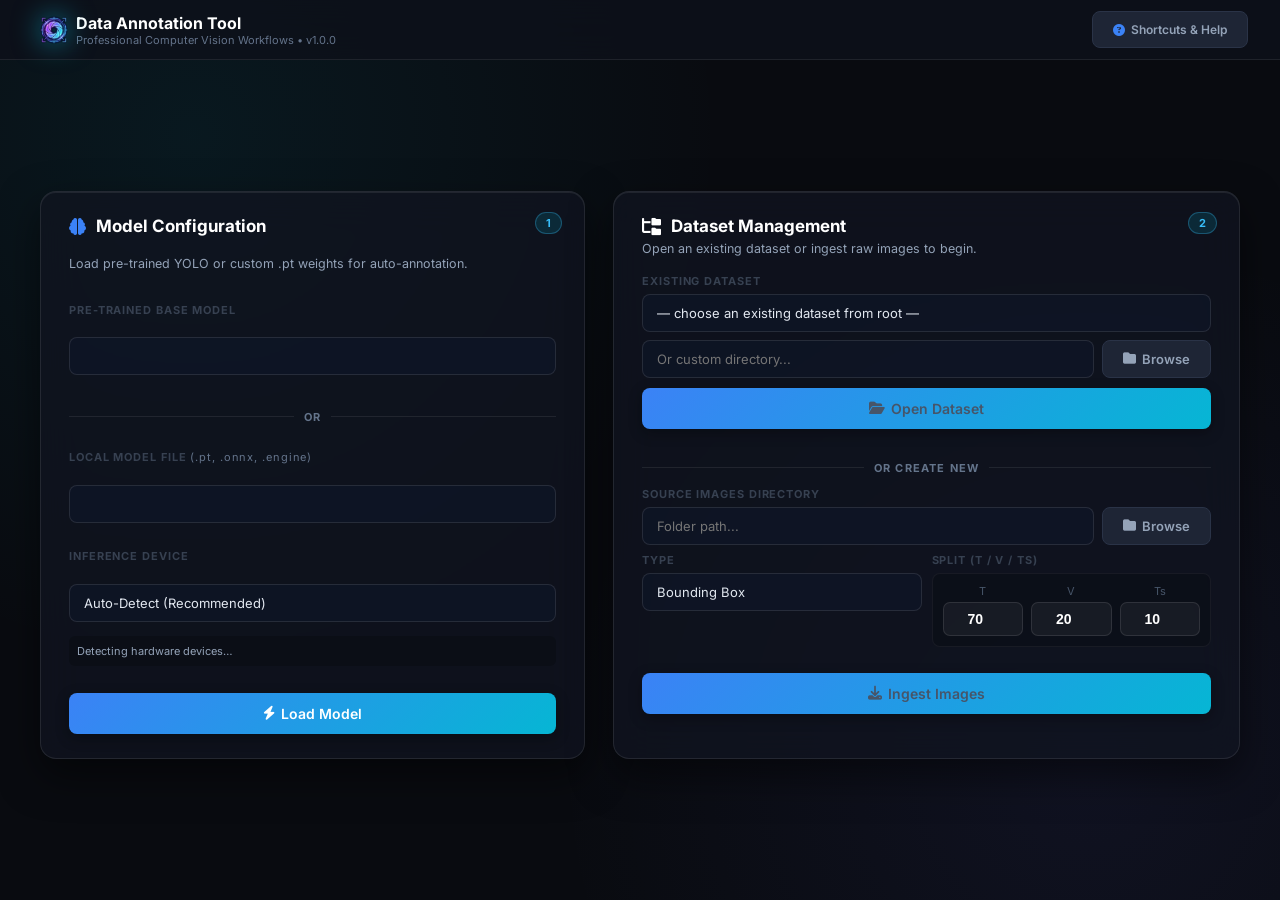
==== commit b6378087: "feat: add development launch script and implement UI scaffolding for annotation tool" ====
--- a/index.html
+++ b/index.html
@@ -21,15 +21,14 @@
 <body>
 
   <!-- ═══════════════════════════════ SETUP SCREEN ══════════════════════════ -->
-  <!-- ═══════════════════════════════ SETUP SCREEN ══════════════════════════ -->
-  <div id="setup-screen" class="screen setup-screen-wrapper">
+  <div id="setup-screen" class="setup-screen-wrapper">
     <!-- Top-left branding navbar -->
     <header class="setup-navbar">
-      <div class="d-flex align-center gap-12">
-        <img src="/static/assets/logo_transparent.png" alt="Logo" style="width: 32px; height: 32px; object-fit: contain; filter: drop-shadow(0 0 10px rgba(6, 182, 212, 0.55));">
+      <div class="d-flex align-center gap-14">
+        <img src="/static/assets/logo_transparent.png" alt="Data Annotation Tool" style="width: 44px; height: 44px; object-fit: contain; filter: drop-shadow(0 0 14px rgba(6, 182, 212, 0.65));">
         <div>
-          <div class="fs-15 fw-700 text-white letter-spacing-wide">Data Annotation Tool</div>
-          <div class="fs-10 text-slate">Professional Computer Vision Workflows • v1.0.0</div>
+          <div class="fs-17 fw-700 text-white letter-spacing-wide">Data Annotation Tool</div>
+          <div class="fs-11 text-slate">Professional Computer Vision Workflows • v1.0.0</div>
         </div>
       </div>
       <div class="d-flex align-center gap-10">
@@ -133,10 +132,6 @@
       </div>
     </div>
     
-    <div id="existing-banner" class="glass-banner-fixed d-none">
-      <span id="existing-text" class="text-white fw-600 fs-13">Dataset found</span>
-      <button class="btn btn-primary btn-glow" id="btn-open">Open Annotator →</button>
-    </div>
   </div>
 
   <!-- ═══════════════════════════════ MAIN APP ═════════════════════════════ -->
--- a/static/css/style.css
+++ b/static/css/style.css
@@ -71,21 +71,63 @@
     }
 
     .field-select,
-    .field-input {
+    .field-input,
+    .glass-input {
         width: 100%;
-        padding: 10px 12px;
-        background: #090b10;
-        border: 1px solid #1e2535;
+        padding: 10px 14px;
+        background: #0d121f;
+        border: 1px solid rgba(255, 255, 255, 0.12);
         border-radius: 8px;
-        color: #e2e8f0;
+        color: #f1f5f9;
         font-size: 13px;
         outline: none;
         font-family: 'Inter', sans-serif;
+        transition: all 0.2s ease;
+        appearance: none;
+        -webkit-appearance: none;
+        background-image: url("data:image/svg+xml;charset=UTF-8,%3csvg xmlns='http://www.w3.org/2000/svg' viewBox='0 0 24 24' fill='none' stroke='%2338bdf8' stroke-width='2' stroke-linecap='round' stroke-linejoin='round'%3e%3cpolyline points='6 9 12 15 18 9'%3e%3c/polyline%3e%3c/svg%3e");
+        background-repeat: no-repeat;
+        background-position: right 12px center;
+        background-size: 14px;
+        padding-right: 36px;
+    }
+
+    input.glass-input,
+    input.field-input {
+        background-image: none !important;
+        padding-right: 14px !important;
+    }
+
+    .field-select:hover,
+    .field-input:hover,
+    .glass-input:hover {
+        border-color: rgba(6, 182, 212, 0.4);
+        background-color: #111728;
     }
 
     .field-select:focus,
-    .field-input:focus {
-        border-color: #3b82f6;
+    .field-input:focus,
+    .glass-input:focus {
+        border-color: #06b6d4;
+        box-shadow: 0 0 0 3px rgba(6, 182, 212, 0.15);
+        background-color: #111728;
+    }
+
+    .field-select optgroup {
+        background: #0a0d16;
+        color: #38bdf8;
+        font-weight: 700;
+        font-size: 12px;
+        letter-spacing: 0.5px;
+        padding: 8px 4px;
+    }
+
+    .field-select option {
+        background: #0f1422;
+        color: #e2e8f0;
+        font-weight: 500;
+        font-size: 13px;
+        padding: 8px 10px;
     }
 
     .badge {
@@ -2032,30 +2074,42 @@
         box-shadow: 0 0 12px rgba(34, 197, 94, 0.4);
     }
 
-    /* ── SETUP SCREEN 100VH MODERN REDESIGN ── */
-    .setup-screen-wrapper {
+    /* ── SETUP SCREEN 100VH ULTRA-PREMIUM REDESIGN ── */
+    #setup-screen.setup-screen-wrapper {
         position: fixed;
         inset: 0;
         z-index: 100;
-        background: radial-gradient(circle at 50% 10%, #172138 0%, #090b10 75%);
+        background: radial-gradient(circle at 15% 15%, rgba(6, 182, 212, 0.08) 0%, transparent 40%),
+                    radial-gradient(circle at 85% 85%, rgba(99, 102, 241, 0.08) 0%, transparent 40%),
+                    #090b10;
         display: flex;
         flex-direction: column;
+        justify-content: flex-start;
+        align-items: stretch;
         height: 100vh;
         width: 100vw;
         overflow: hidden;
-        padding: 0 !important;
+        padding: 0;
+        margin: 0;
+    }
+
+    #setup-screen.hidden,
+    #setup-screen.setup-screen-wrapper.hidden {
+        display: none !important;
     }
 
     .setup-navbar {
+        width: 100%;
+        height: 60px;
+        padding: 0 32px;
         display: flex;
         justify-content: space-between;
         align-items: center;
-        padding: 10px 24px;
-        background: rgba(9, 11, 16, 0.75);
-        backdrop-filter: blur(12px);
+        background: rgba(13, 17, 26, 0.85);
+        backdrop-filter: blur(20px);
+        -webkit-backdrop-filter: blur(20px);
         border-bottom: 1px solid rgba(255, 255, 255, 0.08);
         flex-shrink: 0;
-        height: 54px;
     }
 
     .setup-body {
@@ -2063,96 +2117,88 @@
         display: flex;
         align-items: center;
         justify-content: center;
-        padding: 12px 24px;
-        overflow-y: auto;
+        padding: 20px 32px 30px 32px;
+        overflow: hidden;
     }
 
     .setup-cards-grid {
         display: grid;
-        grid-template-columns: 1fr 1fr;
-        gap: 20px;
-        max-width: 1100px;
+        grid-template-columns: 1fr 1.15fr;
+        gap: 28px;
+        max-width: 1200px;
         width: 100%;
-        align-items: start;
+        align-items: stretch;
     }
 
     .glass-setup-card {
-        background: rgba(18, 22, 34, 0.85);
+        background: rgba(16, 21, 33, 0.75);
         border: 1px solid rgba(255, 255, 255, 0.09);
-        border-radius: 12px;
-        padding: 20px 24px;
-        box-shadow: 0 12px 36px rgba(0, 0, 0, 0.45);
-        backdrop-filter: blur(16px);
+        border-radius: 16px;
+        padding: 24px 28px;
+        box-shadow: 0 16px 40px rgba(0, 0, 0, 0.5), inset 0 1px 0 rgba(255, 255, 255, 0.08);
+        backdrop-filter: blur(20px);
+        -webkit-backdrop-filter: blur(20px);
         position: relative;
+        display: flex;
+        flex-direction: column;
+        justify-content: space-between;
+        transition: border-color 0.2s, box-shadow 0.2s;
+    }
+
+    .glass-setup-card:hover {
+        border-color: rgba(6, 182, 212, 0.3);
+        box-shadow: 0 20px 50px rgba(0, 0, 0, 0.6), 0 0 30px rgba(6, 182, 212, 0.1);
     }
 
     .card-step-badge {
         position: absolute;
-        top: 16px;
-        right: 18px;
-        width: 24px;
-        height: 24px;
-        border-radius: 50%;
-        background: #1e3a5f;
-        color: #60a5fa;
-        font-size: 12px;
+        top: 20px;
+        right: 22px;
+        padding: 3px 10px;
+        border-radius: 20px;
+        background: rgba(6, 182, 212, 0.15);
+        color: #38bdf8;
+        font-size: 11px;
         font-weight: 700;
-        display: flex;
-        align-items: center;
-        justify-content: center;
-        border: 1px solid rgba(96, 165, 250, 0.3);
+        letter-spacing: 0.5px;
+        border: 1px solid rgba(56, 189, 248, 0.3);
     }
 
     .setup-card-title {
-        font-size: 16px;
+        font-size: 17px;
         font-weight: 700;
         color: #ffffff;
         margin-bottom: 4px;
         display: flex;
         align-items: center;
-        gap: 8px;
+        gap: 10px;
     }
 
     .setup-card-desc {
-        font-size: 12px;
+        font-size: 12.5px;
+        color: #94a3b8;
+        margin-bottom: 16px;
+        line-height: 1.4;
+    }
+
+    .divider-text-compact {
+        display: flex;
+        align-items: center;
+        text-align: center;
         color: #64748b;
-        margin-bottom: 14px;
-    }
-
-    .divider-text-compact {
-        display: flex;
-        align-items: center;
-        text-align: center;
-        color: #475569;
-        font-size: 10px;
+        font-size: 11px;
         font-weight: 700;
-        letter-spacing: 1px;
-        margin: 8px 0;
+        letter-spacing: 1.2px;
+        margin: 12px 0;
     }
 
     .divider-text-compact::before,
     .divider-text-compact::after {
         content: '';
         flex: 1;
-        border-bottom: 1px solid rgba(255, 255, 255, 0.06);
+        border-bottom: 1px solid rgba(255, 255, 255, 0.08);
     }
 
     .divider-text-compact span {
-        padding: 0 8px;
-    }
-
-    .glass-banner-fixed {
-        position: fixed;
-        bottom: 20px;
-        left: 50%;
-        transform: translateX(-50%);
-        background: rgba(18, 22, 34, 0.95);
-        border: 1px solid #22c55e66;
-        padding: 12px 24px;
-        border-radius: 30px;
-        box-shadow: 0 10px 30px rgba(0, 0, 0, 0.6);
-        display: flex;
-        align-items: center;
-        gap: 16px;
-        z-index: 120;
+        padding: 0 10px;
     }
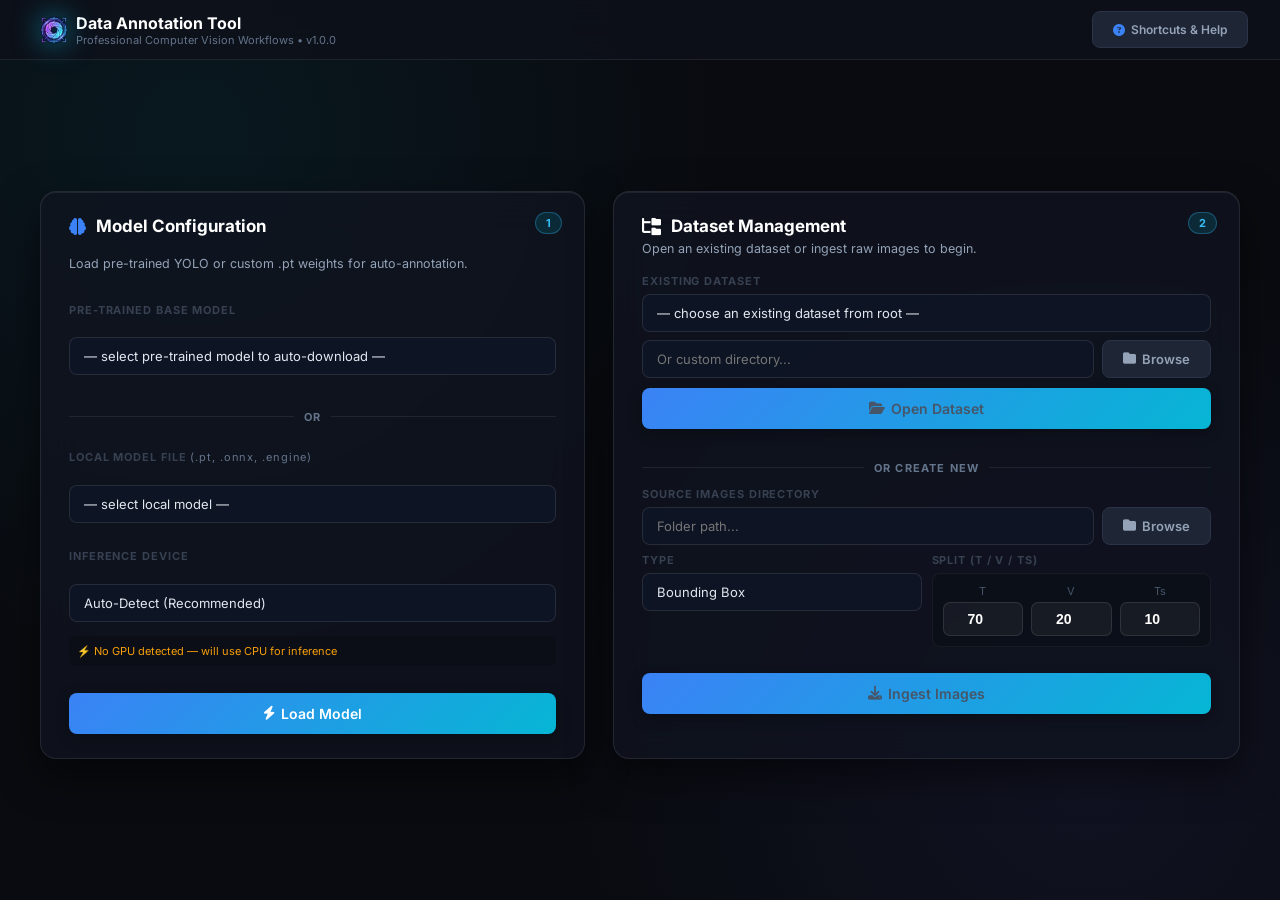
==== commit a04421d8: "feat(ui): 100vh modern setup screen, custom dark dropdowns, modal fixes, and live dev mode" ====
--- a/index.html
+++ b/index.html
@@ -132,6 +132,11 @@
       </div>
     </div>
     
+    <!-- Floating Resume Banner (Shown only when returning to setup during an active session) -->
+    <div id="existing-banner" class="glass-banner-fixed d-none">
+      <span id="existing-text" class="text-white fw-600 fs-13"><i class="fa-solid fa-folder-open text-cyan mr-6"></i> Active Dataset Loaded</span>
+      <button class="btn btn-primary btn-glow fs-13 p-6-16" id="btn-open">Return to Annotator →</button>
+    </div>
   </div>
 
   <!-- ═══════════════════════════════ MAIN APP ═════════════════════════════ -->
--- a/static/css/style.css
+++ b/static/css/style.css
@@ -4,6 +4,27 @@
         box-sizing: border-box;
         margin: 0;
         padding: 0;
+        scrollbar-width: thin;
+        scrollbar-color: #1e293b #090d16;
+    }
+
+    /* ── CUSTOM SCROLLBAR ── */
+    ::-webkit-scrollbar {
+        width: 6px;
+        height: 6px;
+    }
+
+    ::-webkit-scrollbar-track {
+        background: #090d16;
+    }
+
+    ::-webkit-scrollbar-thumb {
+        background: #1e293b;
+        border-radius: 4px;
+    }
+
+    ::-webkit-scrollbar-thumb:hover {
+        background: #06b6d4;
     }
 
     html,
@@ -70,12 +91,14 @@
         margin-bottom: 6px;
     }
 
+    select,
     .field-select,
     .field-input,
     .glass-input {
         width: 100%;
-        padding: 10px 14px;
-        background: #0d121f;
+        height: 38px;
+        padding: 8px 12px;
+        background-color: #0d121f;
         border: 1px solid rgba(255, 255, 255, 0.12);
         border-radius: 8px;
         color: #f1f5f9;
@@ -85,49 +108,67 @@
         transition: all 0.2s ease;
         appearance: none;
         -webkit-appearance: none;
+        color-scheme: dark !important;
         background-image: url("data:image/svg+xml;charset=UTF-8,%3csvg xmlns='http://www.w3.org/2000/svg' viewBox='0 0 24 24' fill='none' stroke='%2338bdf8' stroke-width='2' stroke-linecap='round' stroke-linejoin='round'%3e%3cpolyline points='6 9 12 15 18 9'%3e%3c/polyline%3e%3c/svg%3e");
         background-repeat: no-repeat;
         background-position: right 12px center;
         background-size: 14px;
         padding-right: 36px;
+        cursor: pointer;
     }
 
     input.glass-input,
     input.field-input {
         background-image: none !important;
-        padding-right: 14px !important;
-    }
-
+        padding-right: 12px !important;
+        cursor: text;
+    }
+
+    select:hover,
     .field-select:hover,
-    .field-input:hover,
-    .glass-input:hover {
-        border-color: rgba(6, 182, 212, 0.4);
-        background-color: #111728;
-    }
-
+    input.field-input:hover,
+    input.glass-input:hover {
+        border-color: rgba(6, 182, 212, 0.45);
+        background-color: #121828;
+    }
+
+    select:focus,
     .field-select:focus,
-    .field-input:focus,
-    .glass-input:focus {
+    input.field-input:focus,
+    input.glass-input:focus {
         border-color: #06b6d4;
-        box-shadow: 0 0 0 3px rgba(6, 182, 212, 0.15);
-        background-color: #111728;
-    }
-
+        box-shadow: 0 0 0 3px rgba(6, 182, 212, 0.18);
+        background-color: #121828;
+    }
+
+    select optgroup,
     .field-select optgroup {
-        background: #0a0d16;
-        color: #38bdf8;
+        background: #090c14 !important;
+        color: #38bdf8 !important;
         font-weight: 700;
-        font-size: 12px;
+        font-size: 11.5px;
         letter-spacing: 0.5px;
-        padding: 8px 4px;
-    }
-
+        padding: 6px 4px;
+    }
+
+    select option,
     .field-select option {
-        background: #0f1422;
-        color: #e2e8f0;
+        background: #0d121f !important;
+        color: #e2e8f0 !important;
         font-weight: 500;
         font-size: 13px;
         padding: 8px 10px;
+    }
+
+    select option:hover,
+    select option:focus,
+    select option:checked,
+    .field-select option:hover,
+    .field-select option:focus,
+    .field-select option:checked {
+        background: #0284c7 !important;
+        background-color: #0284c7 !important;
+        color: #ffffff !important;
     }
 
     .badge {
@@ -2201,4 +2242,34 @@
 
     .divider-text-compact span {
         padding: 0 10px;
+    }
+
+    .glass-banner-fixed {
+        position: fixed;
+        bottom: 24px;
+        left: 50%;
+        transform: translateX(-50%);
+        background: rgba(13, 18, 30, 0.95);
+        border: 1px solid rgba(6, 182, 212, 0.55);
+        padding: 8px 20px;
+        border-radius: 40px;
+        box-shadow: 0 12px 35px rgba(0, 0, 0, 0.7), 0 0 25px rgba(6, 182, 212, 0.25);
+        display: flex;
+        align-items: center;
+        gap: 16px;
+        z-index: 120;
+        backdrop-filter: blur(16px);
+        -webkit-backdrop-filter: blur(16px);
+        animation: bannerPop 0.25s cubic-bezier(0.16, 1, 0.3, 1);
+    }
+
+    @keyframes bannerPop {
+        from {
+            opacity: 0;
+            transform: translate(-50%, 20px);
+        }
+        to {
+            opacity: 1;
+            transform: translate(-50%, 0);
+        }
     }
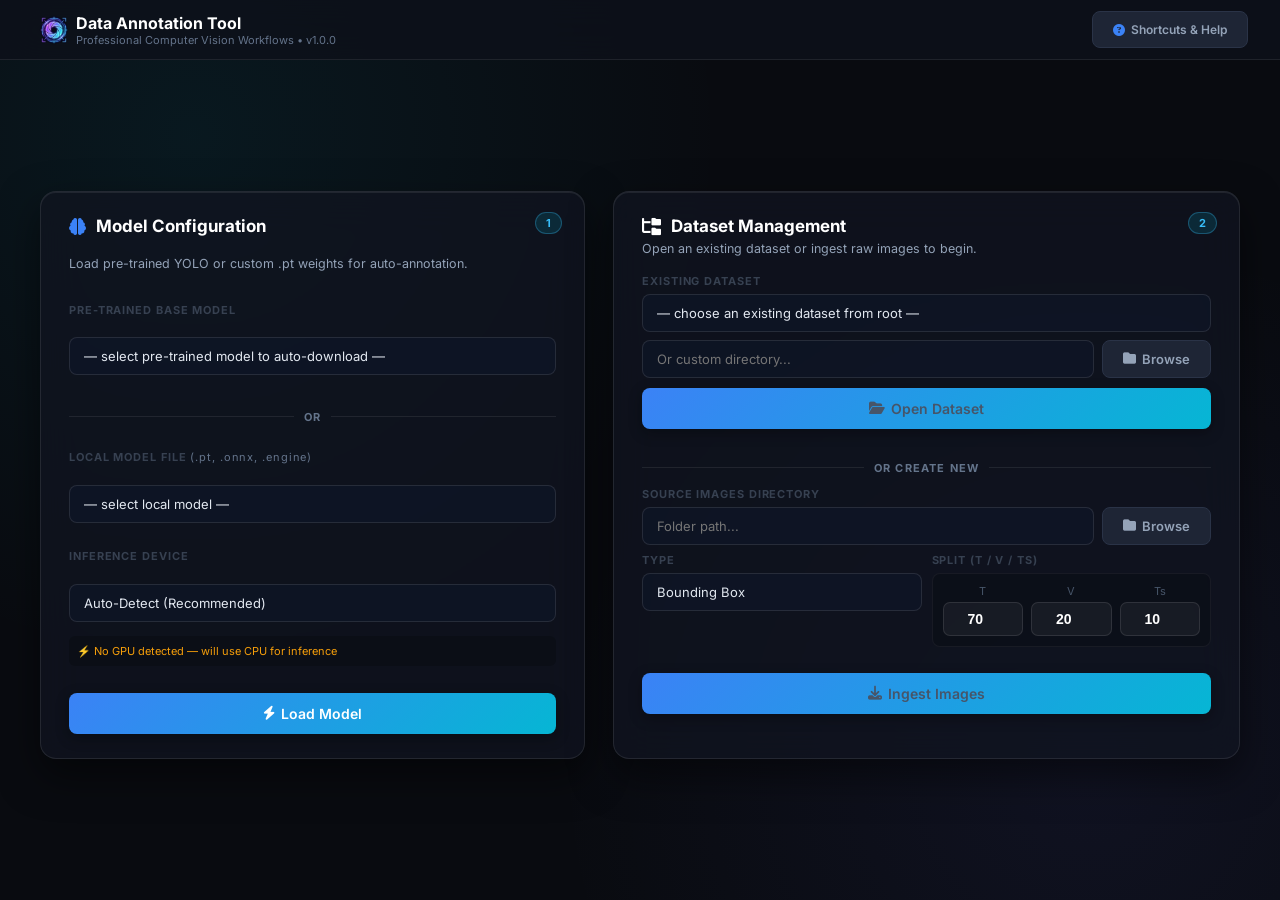
==== commit c7ac25c9: "style: remove logo drop-shadow filter and update dimensions in index.html" ====
--- a/index.html
+++ b/index.html
@@ -25,7 +25,7 @@
     <!-- Top-left branding navbar -->
     <header class="setup-navbar">
       <div class="d-flex align-center gap-14">
-        <img src="/static/assets/logo_transparent.png" alt="Data Annotation Tool" style="width: 44px; height: 44px; object-fit: contain; filter: drop-shadow(0 0 14px rgba(6, 182, 212, 0.65));">
+        <img src="/static/assets/logo_transparent.png" alt="Data Annotation Tool" style="width: 44px; height: 44px; object-fit: contain; background: transparent;">
         <div>
           <div class="fs-17 fw-700 text-white letter-spacing-wide">Data Annotation Tool</div>
           <div class="fs-11 text-slate">Professional Computer Vision Workflows • v1.0.0</div>
@@ -145,7 +145,7 @@
     <!-- TOPBAR -->
     <div id="topbar">
       <div class="logo">
-        <img src="/static/assets/logo_transparent.png" alt="Logo" class="logo-icon-img" style="width: 22px; height: 22px; object-fit: contain; margin-right: 8px; filter: drop-shadow(0 0 6px rgba(6, 182, 212, 0.6));">
+        <img src="/static/assets/logo_transparent.png" alt="Logo" class="logo-icon-img" style="width: 30px; height: 30px; object-fit: contain; margin-right: 8px; background: transparent;">
         <span class="logo-text">Data Annotation Tool</span>
       </div>
       <div class="split-tabs mr-15 border-r-dark pr-15">
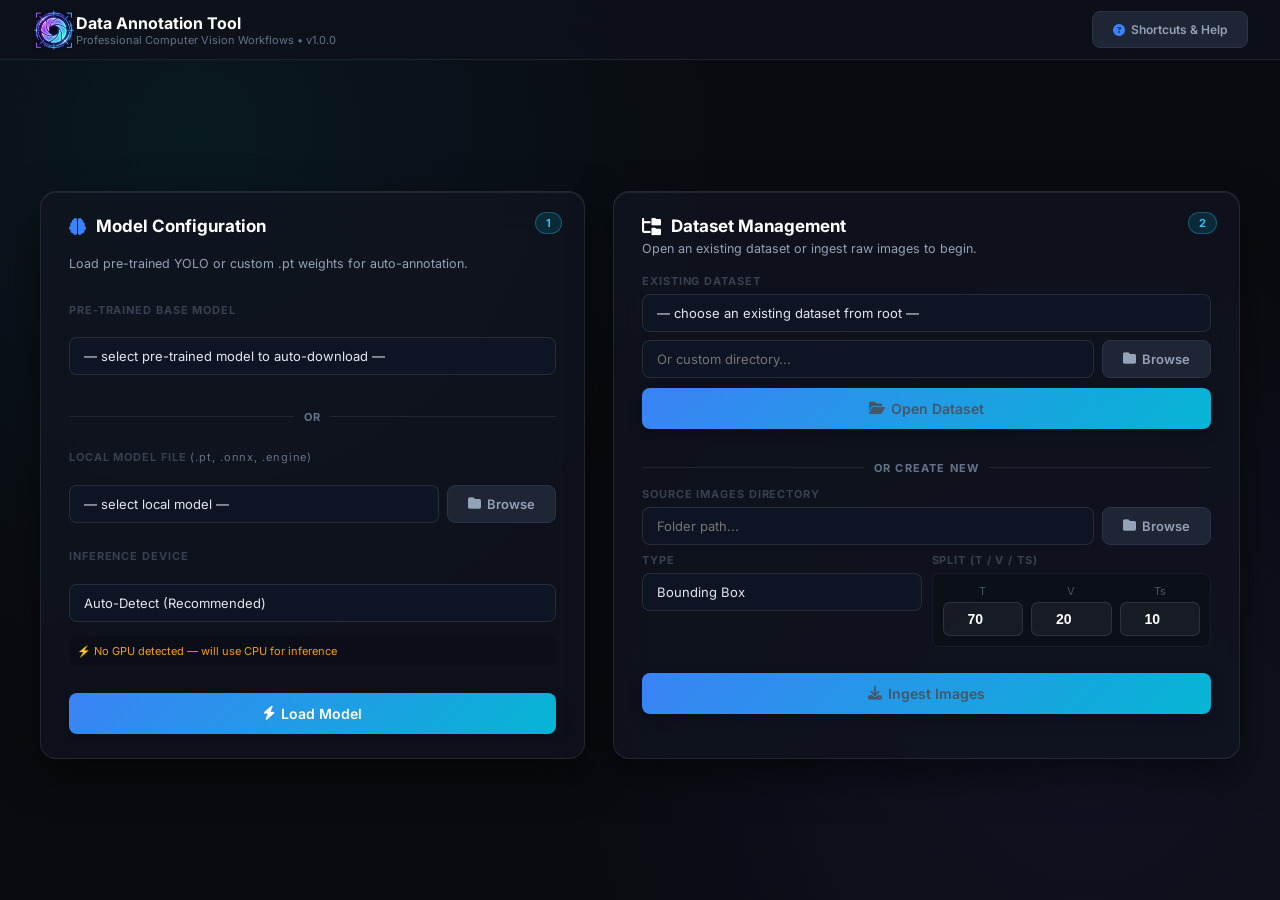
==== commit 0589ba3b: "feat: enhance path resolution, model discovery, and file browsing in data annotator backend and fron" ====
--- a/index.html
+++ b/index.html
@@ -53,7 +53,10 @@
           <div class="divider-text-compact"><span>OR</span></div>
           
           <div class="field-label">Local Model File <span class="hint">(.pt, .onnx, .engine)</span></div>
-          <select id="model-select" class="field-select glass-input mb-12"></select>
+          <div class="d-flex gap-8 mb-12">
+            <select id="model-select" class="field-select glass-input flex-1"></select>
+            <button class="btn btn-secondary" id="btn-browse-model" title="Browse for custom model file on disk"><i class="fa-solid fa-folder"></i> Browse</button>
+          </div>
           
           <div class="field-label">Inference Device</div>
           <select id="device-select" class="field-select glass-input">
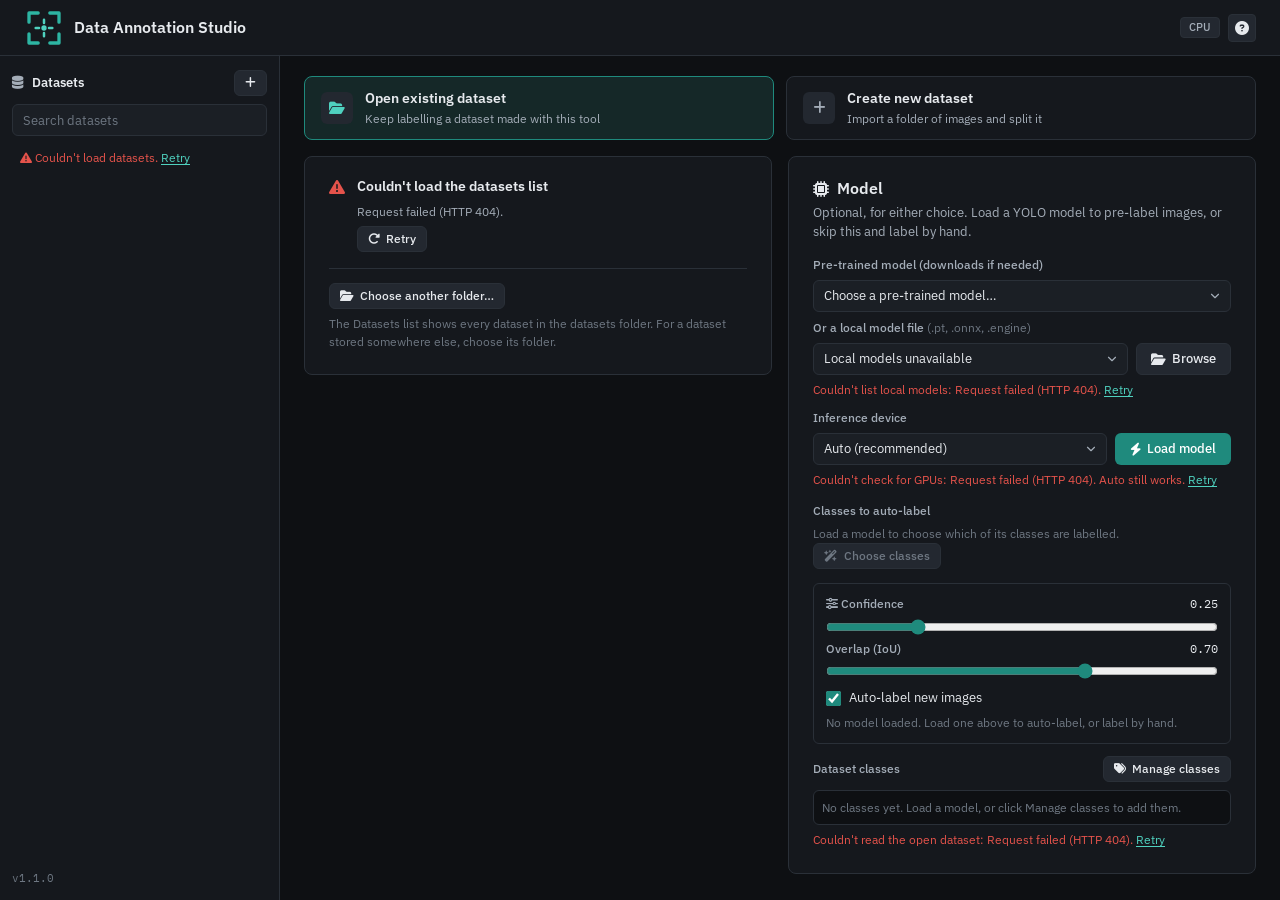
==== commit 6958a70e: "feat: release version 1.1.0 with review workflow, class management, and UI updates" ====
--- a/index.html
+++ b/index.html
@@ -7,155 +7,223 @@
   <meta http-equiv="Cache-Control" content="no-cache, no-store, must-revalidate" />
   <meta http-equiv="Pragma" content="no-cache" />
   <meta http-equiv="Expires" content="0" />
-  <title>Data Annotation Tool — Professional Computer Vision Labeling</title>
-  <link rel="icon" type="image/png" href="/static/assets/logo_transparent.png">
+  <title>Data Annotation Studio</title>
+  <link rel="icon" type="image/svg+xml" href="/static/assets/logo.svg">
   <link rel="shortcut icon" href="/static/assets/favicon.ico">
   <link rel="preconnect" href="https://fonts.googleapis.com">
+  <link rel="preconnect" href="https://fonts.gstatic.com" crossorigin>
   <link
-    href="https://fonts.googleapis.com/css2?family=Inter:wght@300;400;500;600;700&family=JetBrains+Mono:wght@400;500&display=swap"
+    href="https://fonts.googleapis.com/css2?family=IBM+Plex+Mono:wght@400;500&family=IBM+Plex+Sans:wght@400;500;600&display=swap"
     rel="stylesheet">
   <link rel="stylesheet" href="https://cdnjs.cloudflare.com/ajax/libs/font-awesome/6.4.0/css/all.min.css">
-  <link rel="stylesheet" href="/static/css/style.css">
+  <link rel="stylesheet" href="/static/css/style.css?v=1.2.3">
+  <link rel="stylesheet" href="/static/css/features.css?v=1.2.3">
 </head>
 
 <body>
 
   <!-- ═══════════════════════════════ SETUP SCREEN ══════════════════════════ -->
   <div id="setup-screen" class="setup-screen-wrapper">
-    <!-- Top-left branding navbar -->
     <header class="setup-navbar">
-      <div class="d-flex align-center gap-14">
-        <img src="/static/assets/logo_transparent.png" alt="Data Annotation Tool" style="width: 44px; height: 44px; object-fit: contain; background: transparent;">
-        <div>
-          <div class="fs-17 fw-700 text-white letter-spacing-wide">Data Annotation Tool</div>
-          <div class="fs-11 text-slate">Professional Computer Vision Workflows • v1.0.0</div>
-        </div>
-      </div>
-      <div class="d-flex align-center gap-10">
-        <button class="btn btn-secondary p-6-14 fs-12 d-flex align-center gap-6" id="btn-help-setup" title="Help & Shortcuts">
-          <i class="fa-solid fa-circle-question text-blue"></i> Shortcuts & Help
-        </button>
+      <div class="home-brand">
+        <img src="/static/assets/logo.svg" alt="" class="setup-logo">
+        <span class="home-brand-name">Data Annotation Studio</span>
+      </div>
+      <div class="home-header-actions">
+        <div class="device-chip cpu" id="home-device-chip" title="Inference device">CPU</div>
+        <button class="sb-help home-help" id="btn-help-setup" title="Help and keyboard shortcuts" aria-label="Help and keyboard shortcuts"><i class="fa-solid fa-circle-question"></i></button>
       </div>
     </header>
 
-    <!-- Main Content Body -->
-    <div class="setup-body">
-      <div class="setup-cards-grid">
-        <!-- Column 1: Model Setup -->
-        <div class="glass-setup-card">
-          <div class="card-step-badge">1</div>
-          <h2 class="setup-card-title"><i class="fa-solid fa-brain text-blue"></i> Model Configuration</h2>
-          <p class="setup-card-desc">Load pre-trained YOLO or custom .pt weights for auto-annotation.</p>
-          
-          <div class="field-label">Pre-trained Base Model</div>
-          <select id="model-preset" class="field-select glass-input mb-8"></select>
-          
-          <div class="divider-text-compact"><span>OR</span></div>
-          
-          <div class="field-label">Local Model File <span class="hint">(.pt, .onnx, .engine)</span></div>
-          <div class="d-flex gap-8 mb-12">
-            <select id="model-select" class="field-select glass-input flex-1"></select>
-            <button class="btn btn-secondary" id="btn-browse-model" title="Browse for custom model file on disk"><i class="fa-solid fa-folder"></i> Browse</button>
-          </div>
-          
-          <div class="field-label">Inference Device</div>
-          <select id="device-select" class="field-select glass-input">
-            <option value="auto">Auto-Detect (Recommended)</option>
-            <option value="cpu">CPU</option>
-            <option value="0">GPU 0 (CUDA)</option>
-            <option value="mps">Apple MPS</option>
-          </select>
-          <div id="device-autodetect" class="device-status mt-6 mb-12">Detecting hardware devices…</div>
-          
-          <button class="btn btn-primary btn-glow btn-full" id="btn-load-model"><i class="fa-solid fa-bolt"></i> Load Model</button>
-          
-          <div id="classes-preview" class="d-none mt-12">
-            <div class="field-label">Detected Classes</div>
-            <div id="classes-tags" class="class-tags-container"></div>
-          </div>
-        </div>
-
-        <!-- Column 2: Dataset Setup -->
-        <div class="glass-setup-card">
-          <div class="card-step-badge">2</div>
-          <h2 class="setup-card-title"><i class="fa-solid fa-folder-tree text-cyan"></i> Dataset Management</h2>
-          <p class="setup-card-desc">Open an existing dataset or ingest raw images to begin.</p>
-          
-          <div class="dataset-section">
-            <div class="field-label">Existing Dataset</div>
-            <select id="existing-dataset-select" class="field-select glass-input mb-8">
-              <option value="">— choose an existing dataset from root —</option>
-            </select>
-            <div class="d-flex gap-8 mb-10">
-              <input type="text" id="existing-dataset-input" class="glass-input flex-1" placeholder="Or custom directory..." readonly />
-              <button class="btn btn-secondary" id="btn-browse-existing"><i class="fa-solid fa-folder"></i> Browse</button>
-            </div>
-            <div id="existing-info" class="text-green-info d-none mb-8"></div>
-            <button class="btn btn-primary btn-glow btn-full" id="btn-load-existing" disabled><i class="fa-solid fa-folder-open"></i> Open Dataset</button>
-          </div>
-          
-          <div class="divider-text-compact"><span>OR CREATE NEW</span></div>
-          
-          <div class="dataset-section">
-            <div class="field-label">Source Images Directory</div>
-            <div class="d-flex gap-8 mb-8">
-              <input type="text" id="src-input" class="glass-input flex-1" placeholder="Folder path..." readonly />
-              <button class="btn btn-secondary" id="btn-browse-src"><i class="fa-solid fa-folder"></i> Browse</button>
-            </div>
-            <div id="src-info" class="text-green-info d-none mb-6"></div>
-            <div id="img-badge" class="mb-10 d-none"></div>
-            
-            <div class="d-flex gap-10 mb-10">
-              <div class="flex-1">
-                <div class="field-label">Type</div>
-                <select id="dataset-type-select" class="field-select glass-input">
-                  <option value="bbox">Bounding Box</option>
-                  <option value="polygon">Polygon</option>
-                </select>
-              </div>
-              <div class="flex-1">
-                <div class="field-label">Split (T / V / Ts)</div>
-                <div class="ratio-row glass-ratios mb-0">
-                  <div class="ratio-col"><label>T</label><input type="number" id="r-train" value="70" min="1" max="98" /></div>
-                  <div class="ratio-col"><label>V</label><input type="number" id="r-valid" value="20" min="1" max="98" /></div>
-                  <div class="ratio-col"><label>Ts</label><input type="number" id="r-test" value="10" min="1" max="98" /></div>
+    <div class="home-layout">
+      <!-- Left rail: datasets -->
+      <aside id="home-datasets" class="home-rail" aria-label="Datasets">
+        <div class="home-rail-head">
+          <span class="home-rail-title"><i class="fa-solid fa-database"></i> Datasets</span>
+          <button class="btn btn-secondary btn-sm" id="btn-home-new" title="Create a dataset from a folder of images" aria-label="New dataset"><i class="fa-solid fa-plus"></i></button>
+        </div>
+        <input type="search" id="home-ds-search" class="glass-input home-ds-search" placeholder="Search datasets" spellcheck="false" aria-label="Search datasets" />
+        <div id="home-ds-list" class="home-ds-list" role="listbox" aria-label="Datasets"></div>
+        <div class="home-rail-foot" id="home-version">v1.1.0</div>
+      </aside>
+
+      <main class="home-main">
+        <!-- Two clear choices: open an existing dataset or create a new one -->
+        <div class="home-choice" id="home-choice" role="group" aria-label="What do you want to do?">
+          <button type="button" class="home-choice-btn" id="choice-open" data-home-mode="open" aria-pressed="true" aria-controls="home-open-panel">
+            <i class="fa-solid fa-folder-open home-choice-icon" aria-hidden="true"></i>
+            <span class="home-choice-text">
+              <span class="home-choice-title">Open existing dataset</span>
+              <span class="home-choice-desc">Keep labelling a dataset made with this tool</span>
+            </span>
+          </button>
+          <button type="button" class="home-choice-btn" id="choice-create" data-home-mode="create" aria-pressed="false" aria-controls="new-dataset-card">
+            <i class="fa-solid fa-plus home-choice-icon" aria-hidden="true"></i>
+            <span class="home-choice-text">
+              <span class="home-choice-title">Create new dataset</span>
+              <span class="home-choice-desc">Import a folder of images and split it</span>
+            </span>
+          </button>
+        </div>
+
+        <div class="home-cards">
+          <div class="home-mode-col">
+            <!-- Open existing: Continue card for the selected dataset -->
+            <section class="glass-setup-card home-open-panel" id="home-open-panel" aria-labelledby="choice-open">
+              <div id="home-open-state" class="home-open-state" aria-live="polite"></div>
+              <div id="continue-card" class="home-continue d-none">
+                <div class="home-continue-info">
+                  <h2 class="home-continue-name" id="continue-name">–</h2>
+                  <div class="home-continue-meta" id="continue-meta"></div>
+                  <div class="home-continue-progress">
+                    <span id="continue-count"></span>
+                    <div class="list-progress-track home-continue-track"><div class="list-progress-bar" id="continue-bar"></div></div>
+                  </div>
+                  <div class="field-msg muted" id="continue-status"></div>
                 </div>
-              </div>
-            </div>
-            
-            <button class="btn btn-primary btn-glow btn-full" id="btn-ingest" disabled><i class="fa-solid fa-download"></i> Ingest Images</button>
-            
-            <div class="prog-wrap glass-prog mt-8" id="ingest-prog">
-              <div class="prog-header"><span id="ip-label">Linking images…</span><span id="ip-num">0 / 0</span></div>
-              <div class="prog-track"><div class="prog-bar" id="ip-bar"></div></div>
-              <div class="prog-status" id="ip-status"></div>
-            </div>
-          </div>
-        </div>
-      </div>
-    </div>
-    
-    <!-- Floating Resume Banner (Shown only when returning to setup during an active session) -->
-    <div id="existing-banner" class="glass-banner-fixed d-none">
-      <span id="existing-text" class="text-white fw-600 fs-13"><i class="fa-solid fa-folder-open text-cyan mr-6"></i> Active Dataset Loaded</span>
-      <button class="btn btn-primary btn-glow fs-13 p-6-16" id="btn-open">Return to Annotator →</button>
+                <div id="continue-locked" class="home-lock d-none" role="alert">
+                  <i class="fa-solid fa-lock home-lock-icon" aria-hidden="true"></i>
+                  <div class="home-lock-body">
+                    <div class="home-lock-title">This dataset is locked</div>
+                    <p class="home-lock-text" id="continue-locked-reason">Another program is holding its database open, usually an old copy of this app that froze.</p>
+                    <p class="home-lock-text">Close old copies of the app in Task Manager → Details → python.exe, then click Retry.</p>
+                    <button type="button" class="btn btn-secondary btn-sm" id="btn-lock-retry"><i class="fa-solid fa-rotate-right"></i> Retry</button>
+                  </div>
+                </div>
+                <div class="home-continue-actions">
+                  <button class="btn btn-secondary" id="btn-view-dataset"><i class="fa-solid fa-images"></i> View dataset</button>
+                  <button class="btn btn-primary" id="btn-continue" title="Open annotator (Enter)"><i class="fa-solid fa-arrow-right"></i> Open annotator</button>
+                </div>
+              </div>
+              <div class="home-open-foot">
+                <button class="btn btn-secondary btn-sm" id="btn-open-other"><i class="fa-solid fa-folder-open"></i> Choose another folder…</button>
+                <p class="field-msg muted" id="home-base-hint">The Datasets list shows every dataset found in the datasets folder.</p>
+              </div>
+            </section>
+
+            <!-- Create new: source folder, type, split -->
+            <section class="glass-setup-card d-none" id="new-dataset-card" aria-labelledby="choice-create">
+              <h2 class="setup-card-title"><i class="fa-solid fa-plus"></i> Create new dataset</h2>
+              <p class="setup-card-desc">Import a folder of images. Files are hard-linked where possible, so nothing is copied twice. Load a model first if you want the images pre-labelled.</p>
+
+              <div class="field-label">Image folder</div>
+              <div class="d-flex gap-8 mb-8">
+                <input type="text" id="src-input" class="glass-input flex-1" placeholder="Paste a folder path" spellcheck="false" />
+                <button class="btn btn-secondary" id="btn-browse-src"><i class="fa-solid fa-folder-open"></i> Browse</button>
+              </div>
+              <div id="src-info" class="field-msg d-none mb-6"></div>
+
+              <div class="field-label">Label type</div>
+              <select id="dataset-type-select" class="field-select glass-input mb-10">
+                <option value="bbox">Bounding box</option>
+                <option value="polygon">Polygon</option>
+              </select>
+
+              <div class="field-label">Split % (train / valid / test)</div>
+              <div class="ratio-row glass-ratios mb-12">
+                <div class="ratio-col"><label for="r-train">Train</label><input type="number" id="r-train" value="70" min="0" max="100" /></div>
+                <div class="ratio-col"><label for="r-valid">Valid</label><input type="number" id="r-valid" value="20" min="0" max="100" /></div>
+                <div class="ratio-col"><label for="r-test">Test</label><input type="number" id="r-test" value="10" min="0" max="100" /></div>
+              </div>
+
+              <button class="btn btn-primary btn-full" id="btn-ingest" disabled><i class="fa-solid fa-plus"></i> Create dataset</button>
+
+              <div class="prog-wrap glass-prog mt-8 d-none" id="ingest-prog">
+                <div class="prog-header"><span id="ip-label">Importing images…</span><span id="ip-num">0 / 0</span></div>
+                <div class="prog-track"><div class="prog-bar" id="ip-bar"></div></div>
+                <div class="prog-status" id="ip-status"></div>
+              </div>
+            </section>
+          </div>
+
+          <!-- Model: used by both choices -->
+          <section class="glass-setup-card">
+            <h2 class="setup-card-title"><i class="fa-solid fa-microchip"></i> Model</h2>
+            <p class="setup-card-desc">Optional, for either choice. Load a YOLO model to pre-label images, or skip this and label by hand.</p>
+
+            <div class="field-label">Pre-trained model (downloads if needed)</div>
+            <select id="model-preset" class="field-select glass-input mb-8"></select>
+
+            <div class="field-label">Or a local model file <span class="hint">(.pt, .onnx, .engine)</span></div>
+            <div class="d-flex gap-8 mb-12">
+              <select id="model-select" class="field-select glass-input flex-1"></select>
+              <button class="btn btn-secondary" id="btn-browse-model" title="Choose a model file on disk"><i class="fa-solid fa-folder-open"></i> Browse</button>
+            </div>
+            <div id="models-msg" class="field-msg muted d-none home-models-msg" aria-live="polite"></div>
+
+            <div class="field-label">Inference device</div>
+            <div class="d-flex gap-8">
+              <select id="device-select" class="field-select glass-input flex-1">
+                <option value="auto">Auto (recommended)</option>
+                <option value="cpu">CPU</option>
+              </select>
+              <button class="btn btn-primary" id="btn-load-model"><i class="fa-solid fa-bolt"></i> Load model</button>
+            </div>
+            <div id="device-autodetect" class="field-msg muted mt-6">Checking for GPUs…</div>
+
+            <div class="mc-wrap" id="mc-wrap">
+              <div class="field-label">Classes to auto-label</div>
+              <div id="mc-info" class="field-msg muted">Load a model to choose which of its classes are labelled.</div>
+              <div id="mc-chips" class="mc-chips"></div>
+              <div class="mc-anchor" id="mc-anchor-setup">
+                <button id="mc-btn" class="btn btn-secondary btn-sm" type="button" aria-haspopup="true" aria-expanded="false" disabled><i class="fa-solid fa-wand-magic-sparkles"></i> <span id="mc-btn-text">Choose classes</span></button>
+                <div id="mc-pop" class="mc-pop" hidden>
+                  <div class="mc-search"><i class="fa-solid fa-magnifying-glass"></i><input id="mc-search" type="search" placeholder="Search classes" aria-label="Search classes" spellcheck="false"></div>
+                  <div class="mc-presets">
+                    <button type="button" class="btn btn-secondary btn-sm" data-mc-preset="default" id="mc-preset-default"><i class="fa-solid fa-car-side"></i> <span id="mc-preset-default-text">Vehicles</span></button>
+                    <button type="button" class="btn btn-secondary btn-sm" data-mc-preset="all"><i class="fa-solid fa-list-check"></i> Select all</button>
+                  </div>
+                  <div id="mc-list" class="mc-list"></div>
+                  <div id="mc-summary" class="mc-summary"></div>
+                </div>
+              </div>
+            </div>
+
+            <div class="settings-block" id="settings-block">
+              <div class="settings-row">
+                <label for="conf-slider" class="settings-label"><i class="fa-solid fa-sliders"></i> Confidence</label>
+                <span id="conf-value" class="settings-value">0.25</span>
+              </div>
+              <input type="range" id="conf-slider" min="0.05" max="0.95" step="0.01" value="0.25" />
+              <div class="settings-row">
+                <label for="iou-slider" class="settings-label">Overlap (IoU)</label>
+                <span id="iou-value" class="settings-value">0.70</span>
+              </div>
+              <input type="range" id="iou-slider" min="0.30" max="0.90" step="0.01" value="0.70" />
+              <label class="switch-row" for="auto-label-toggle">
+                <input type="checkbox" id="auto-label-toggle" checked />
+                <span>Auto-label new images</span>
+              </label>
+              <div id="settings-hint" class="field-msg muted">The model labels each image the first time you open it.</div>
+              <div id="settings-saved" class="field-msg muted"></div>
+            </div>
+
+            <div id="classes-preview" class="mt-12">
+              <div class="d-flex justify-between align-center">
+                <div class="field-label mb-0">Dataset classes</div>
+                <button class="btn btn-secondary btn-sm" id="btn-edit-classes-setup"><i class="fa-solid fa-tags"></i> Manage classes</button>
+              </div>
+              <div id="classes-tags" class="class-tags-container"></div>
+              <div id="classes-msg" class="field-msg d-none mt-6" aria-live="polite"></div>
+            </div>
+          </section>
+        </div>
+      </main>
     </div>
   </div>
 
   <!-- ═══════════════════════════════ MAIN APP ═════════════════════════════ -->
-  <div id="app" class="hidden" style="display:none;">
+  <div id="app" style="display:none;">
 
     <!-- TOPBAR -->
     <div id="topbar">
       <div class="logo">
-        <img src="/static/assets/logo_transparent.png" alt="Logo" class="logo-icon-img" style="width: 30px; height: 30px; object-fit: contain; margin-right: 8px; background: transparent;">
-        <span class="logo-text">Data Annotation Tool</span>
+        <img src="/static/assets/logo.svg" alt="" class="logo-icon-img">
+        <span class="logo-text">Data Annotation Studio</span>
       </div>
       <div class="split-tabs mr-15 border-r-dark pr-15">
-        <button class="stab active" id="mode-annotate" onclick="setAppMode('annotate')"><i
-            class="fa-solid fa-pen-nib"></i> Annotate</button>
-        <button class="stab" id="mode-grid" onclick="setAppMode('grid')"><i class="fa-solid fa-images"></i> View
-          Dataset</button>
+        <button class="stab active" id="mode-annotate"><i class="fa-solid fa-pen-nib"></i> Annotate</button>
+        <button class="stab" id="mode-grid"><i class="fa-solid fa-images"></i> Browse</button>
       </div>
       <div class="split-tabs">
         <button class="stab active split-btn" data-split="train">Train</button>
@@ -163,71 +231,93 @@
         <button class="stab split-btn" data-split="test">Test</button>
       </div>
       <div class="spacer"></div>
-      <!-- Progress ring -->
-      <div class="prog-ring-wrap" title="Annotation progress">
-        <svg width="22" height="22" viewBox="0 0 22 22">
-          <circle cx="11" cy="11" r="9" fill="none" stroke="#1e2535" stroke-width="2.5" />
-          <circle id="prog-ring-circle" cx="11" cy="11" r="9" fill="none" stroke="#3b82f6" stroke-width="2.5"
-            stroke-linecap="round" stroke-dasharray="56.5" stroke-dashoffset="56.5" transform="rotate(-90 11 11)"
-            class="svg-transition" />
+      <div class="prog-ring-wrap" title="Reviewed images across all splits">
+        <svg width="22" height="22" viewBox="0 0 22 22" aria-hidden="true">
+          <circle class="ring-track" cx="11" cy="11" r="9" fill="none" stroke-width="2.5" />
+          <circle id="prog-ring-circle" class="ring-fill" cx="11" cy="11" r="9" fill="none" stroke-width="2.5"
+            stroke-linecap="round" stroke-dasharray="56.5" stroke-dashoffset="56.5" transform="rotate(-90 11 11)" />
         </svg>
         <span id="prog-pct">0%</span>
       </div>
-      <div class="stat-chip">Train <b id="s-train">–</b></div>
-      <div class="stat-chip">Valid <b id="s-valid">–</b></div>
-      <div class="stat-chip">Test <b id="s-test">–</b></div>
-      <!-- Device chip (populated after model load) -->
+      <div class="stat-chip" title="Reviewed / total">Train <b id="s-train">–</b></div>
+      <div class="stat-chip" title="Reviewed / total">Valid <b id="s-valid">–</b></div>
+      <div class="stat-chip" title="Reviewed / total">Test <b id="s-test">–</b></div>
       <div class="device-chip cpu" id="device-chip" title="Inference device">CPU</div>
-      <!-- Session timer -->
-      <span class="session-timer" id="session-timer" title="Session time">00:00</span>
-      <!-- Auto-save toggle -->
-      <label class="toggle-wrap on" id="autosave-label" title="Auto-Save">
+      <span class="session-timer" id="session-timer" title="Time in this session">00:00</span>
+      <label class="toggle-wrap on" id="autosave-label" title="Save changes automatically">
         <input type="checkbox" id="autosave-toggle" checked>
         <div class="toggle-slider"></div>
-        <span>Auto-Save</span>
+        <span>Auto-save</span>
       </label>
-      <button class="btn btn-secondary fs-11 p-4-10" id="btn-goto-setup"><i
-          class="fa-solid fa-gear"></i> Setup</button>
-      <button class="btn btn-secondary fs-11 p-4-10" id="btn-fullscreen" title="Toggle Fullscreen"><i class="fa-solid fa-expand"></i> Fullscreen</button>
+      <button class="btn btn-secondary fs-11 p-4-10" id="btn-goto-setup"><i class="fa-solid fa-gear"></i> Setup</button>
+      <button class="btn btn-secondary fs-11 p-4-10" id="btn-fullscreen" title="Toggle full screen" aria-label="Toggle full screen"><i class="fa-solid fa-maximize"></i></button>
     </div>
 
     <!-- GRID VIEW -->
     <div id="grid-view">
       <div class="grid-header">
         <div class="grid-controls">
-          <select id="grid-filter" class="field-select w-140 p-6-10">
-            <option value="all">All Images</option>
-            <option value="done">Annotated Only</option>
-            <option value="pending">Pending Only</option>
+          <select id="grid-filter" class="field-select w-140 p-6-10" aria-label="Status filter">
+            <option value="all">All images</option>
+            <option value="auto">To review</option>
+            <option value="reviewed">Reviewed</option>
+            <option value="pending">No labels</option>
           </select>
-          <select id="grid-class-filter" class="field-select w-140 p-6-10">
-            <option value="">Any Class</option>
+          <div class="det-anchor" id="grid-class-anchor">
+            <button type="button" class="btn btn-secondary p-6-12" id="btn-grid-class-filter" aria-haspopup="true" aria-expanded="false" title="Filter by classes">
+              <i class="fa-solid fa-tags"></i> <span id="grid-class-label">All classes</span> <i class="fa-solid fa-chevron-down fs-10 ml-4"></i>
+            </button>
+            <div id="grid-class-pop" class="det-pop grid-class-pop" hidden>
+              <div class="grid-class-pop-head">
+                <span class="fs-12 fw-600">Filter classes</span>
+                <div class="d-flex gap-4">
+                  <button type="button" class="btn btn-secondary btn-sm" id="btn-grid-cls-all">All</button>
+                  <button type="button" class="btn btn-secondary btn-sm" id="btn-grid-cls-clear">Clear</button>
+                </div>
+              </div>
+              <div id="grid-class-list" class="grid-class-pop-list"></div>
+            </div>
+          </div>
+          <input type="hidden" id="grid-class-filter" value="" />
+          <button type="button" class="btn btn-secondary p-6-12" id="btn-grid-toggle-roi" title="Toggle ROI / annotations on/off (H)"><i class="fa-solid fa-eye" id="grid-roi-icon"></i> <span id="grid-roi-label">ROI: On</span></button>
+          <button class="btn btn-secondary p-6-12" id="btn-grid-manage-classes" title="Manage classes"><i class="fa-solid fa-tags"></i> Manage classes</button>
+          <span id="grid-health-chip" class="grid-health-chip d-none">
+            <span id="grid-health-text">Health filter</span>
+            <button id="btn-clear-health-filter" title="Clear health filter"><i class="fa-solid fa-xmark"></i></button>
+          </span>
+          <button class="btn btn-secondary p-6-12" id="btn-grid-refresh"><i class="fa-solid fa-rotate"></i> Refresh</button>
+          <button class="btn btn-secondary p-6-12" id="btn-open-health"><i class="fa-solid fa-heart-pulse"></i> Dataset health</button>
+          <select id="export-format" class="field-select w-140 p-6-10" aria-label="Export format">
+            <option value="yolo">YOLO format</option>
+            <option value="coco">COCO format</option>
           </select>
-          <button class="btn btn-secondary p-6-12" onclick="loadGridPage(1)">Refresh</button>
-          <button class="btn btn-secondary p-6-12" onclick="openHealthDashboard()"><i class="fa-solid fa-heart-pulse"></i> Dataset Health</button>
-          <select id="export-format" class="field-select w-140 p-6-10">
-            <option value="yolo">YOLO Format</option>
-            <option value="coco">COCO Format</option>
-          </select>
-          <button class="btn btn-primary p-6-12" id="btn-export-dataset"><i class="fa-solid fa-file-export"></i> Export Dataset</button>
+          <button class="btn btn-primary p-6-12" id="btn-export-dataset"><i class="fa-solid fa-file-export"></i> Export</button>
         </div>
         <div class="grid-pagination">
-          <button class="btn btn-secondary p-6-12" id="grid-prev" onclick="loadGridPage(gridPage-1)">← Prev</button>
+          <span id="grid-total" class="text-slate-light fs-12 mr-8"></span>
+          <button class="btn btn-secondary p-6-12" id="grid-prev">Previous</button>
           <span id="grid-page-info" class="text-slate-light fs-13 fw-600 mx-10">Page 1 / 1</span>
-          <button class="btn btn-secondary p-6-12" id="grid-next" onclick="loadGridPage(gridPage+1)">Next →</button>
+          <button class="btn btn-secondary p-6-12" id="grid-next">Next</button>
+        </div>
+      </div>
+      <div id="grid-batch-bar" class="grid-batch-bar d-none">
+        <div class="d-flex align-center gap-8">
+          <i class="fa-solid fa-circle-check text-accent"></i>
+          <span><strong id="grid-batch-count">0</strong> images selected</span>
+        </div>
+        <div class="d-flex align-center gap-6">
+          <button type="button" class="btn btn-secondary btn-sm" id="btn-grid-select-page"><i class="fa-regular fa-square-check"></i> Select page</button>
+          <button type="button" class="btn btn-secondary btn-sm" id="btn-grid-deselect-all"><i class="fa-regular fa-square"></i> Deselect all</button>
+          <button type="button" class="btn btn-danger btn-sm" id="btn-grid-batch-delete"><i class="fa-solid fa-trash"></i> Delete selected (<span id="grid-batch-del-num">0</span>)</button>
         </div>
       </div>
       <div class="grid-scroll-area">
-        <div class="grid-content" id="grid-content">
-          <!-- Cards go here -->
-        </div>
-      </div>
-      
-      <!-- GRID FOOTER -->
+        <div class="grid-content" id="grid-content"></div>
+      </div>
       <div class="grid-footer p-10-20 bg-darker-panel border-t-dark d-flex justify-between align-center flex-shrink-0">
         <div class="grid-controls">
-          <span class="text-slate-light fs-12 mr-8 fw-600">Images per page:</span>
-          <select id="grid-limit" class="field-select w-80 p-6-10" onchange="loadGridPage(1)">
+          <label for="grid-limit" class="text-slate-light fs-12 mr-8 fw-600">Images per page</label>
+          <select id="grid-limit" class="field-select w-80 p-6-10">
             <option value="20">20</option>
             <option value="50" selected>50</option>
             <option value="100">100</option>
@@ -236,27 +326,28 @@
           </select>
         </div>
         <div class="grid-pagination">
-          <button class="btn btn-secondary p-6-12" id="grid-prev-btm" onclick="loadGridPage(gridPage-1)">← Prev</button>
+          <button class="btn btn-secondary p-6-12" id="grid-prev-btm">Previous</button>
           <span id="grid-page-info-btm" class="text-slate-light fs-13 fw-600 mx-10">Page 1 / 1</span>
-          <button class="btn btn-secondary p-6-12" id="grid-next-btm" onclick="loadGridPage(gridPage+1)">Next →</button>
-        </div>
-      </div>
-    </div>
-
-    <!-- ANNOTATOR LEFT SIDEBAR -->
+          <button class="btn btn-secondary p-6-12" id="grid-next-btm">Next</button>
+        </div>
+      </div>
+    </div>
+
+    <!-- LEFT SIDEBAR -->
     <div id="left">
       <div class="sh d-flex justify-between align-center">
-        <span>Images <span id="img-count" class="text-blue-highlight fw-700"></span></span>
-        <button class="btn btn-secondary p-2-6 fs-10" id="btn-add-images"><i
-            class="fa-solid fa-plus"></i> Add</button>
-      </div>
-      <input id="search" type="text" placeholder="Search…" />
-      <div id="health-warnings" class="my-8 fs-11 text-red-warning fw-600 d-none bg-warning-box p-6 border-radius-4 border-red-dark text-center"></div>
-      <!-- Filter tabs -->
-      <div class="filter-tabs">
-        <button class="ftab active" data-filter="all">All</button>
-        <button class="ftab" data-filter="done"><i class="fa-solid fa-check"></i> Done</button>
-        <button class="ftab" data-filter="pending"><i class="fa-regular fa-circle"></i> Pending</button>
+        <span>Images</span>
+        <button class="btn btn-secondary p-2-6 fs-10" id="btn-add-images"><i class="fa-solid fa-images"></i> Add images</button>
+      </div>
+      <div class="list-progress">
+        <div class="list-progress-text"><span id="img-count">0 / 0 reviewed</span><span id="img-count-pct"></span></div>
+        <div class="list-progress-track"><div class="list-progress-bar" id="list-progress-bar"></div></div>
+      </div>
+      <input id="search" type="text" placeholder="Search file names" spellcheck="false" />
+      <div class="filter-tabs" role="tablist">
+        <button class="ftab active" data-filter="all">All <span class="ftab-count" id="fc-all">0</span></button>
+        <button class="ftab" data-filter="toreview">To review <span class="ftab-count" id="fc-toreview">0</span></button>
+        <button class="ftab" data-filter="reviewed">Reviewed <span class="ftab-count" id="fc-reviewed">0</span></button>
       </div>
       <div id="image-list-viewport">
         <div id="image-list-spacer">
@@ -269,40 +360,91 @@
     <div id="canvas-area">
       <div id="canvas-toolbar">
         <span id="canvas-filename">Select an image</span>
+        <div class="tb-group">
+          <button class="tbtn" id="btn-draw" title="Draw (D, or hold Ctrl)"><i class="fa-solid fa-vector-square" id="btn-draw-icon"></i> <span class="tbtn-label">Draw</span></button>
+          <button class="tbtn" id="btn-next-unanno" title="Next image to review (J)" aria-label="Next image to review"><i class="fa-solid fa-forward-step"></i> <span class="tbtn-label">Next to review</span></button>
+          <div class="det-anchor">
+            <button class="tbtn" id="det-btn" type="button" title="Detection settings and re-run" aria-label="Detection" aria-haspopup="true" aria-expanded="false"><i class="fa-solid fa-sliders"></i> <span class="tbtn-label">Detection</span></button>
+            <div id="det-pop" class="det-pop" hidden>
+              <div class="settings-row">
+                <label for="det-conf" class="settings-label">Confidence</label>
+                <span id="det-conf-value" class="settings-value">0.25</span>
+              </div>
+              <input type="range" id="det-conf" min="0.05" max="0.95" step="0.01" value="0.25" />
+              <div class="settings-row">
+                <label for="det-iou" class="settings-label">Overlap (IoU)</label>
+                <span id="det-iou-value" class="settings-value">0.70</span>
+              </div>
+              <input type="range" id="det-iou" min="0.30" max="0.90" step="0.01" value="0.70" />
+              <label class="switch-row" for="det-auto">
+                <input type="checkbox" id="det-auto" checked />
+                <span>Auto-label new images</span>
+              </label>
+              <label class="switch-row" for="ask-class-toggle" title="Open the class palette after each new shape">
+                <input type="checkbox" id="ask-class-toggle" />
+                <span>Ask class after drawing</span>
+              </label>
+              <div id="det-saved" class="field-msg muted"></div>
+              <div class="det-actions">
+                <button class="btn btn-secondary btn-full" id="btn-relabel-one" type="button"><i class="fa-solid fa-wand-magic-sparkles"></i> Re-run on this image</button>
+                <button class="btn btn-secondary btn-full" id="btn-relabel-all" type="button"><i class="fa-solid fa-layer-group"></i> Re-run on unreviewed images</button>
+              </div>
+              <div class="prog-wrap d-none" id="relabel-prog">
+                <div class="prog-header"><span id="relabel-label">Re-running…</span><span id="relabel-num">0 / 0</span></div>
+                <div class="prog-track"><div class="prog-bar" id="relabel-bar"></div></div>
+              </div>
+            </div>
+          </div>
+          <button class="tbtn" id="btn-toggle-shapes" title="Hide or show annotations (H)" aria-label="Hide annotations"><i class="fa-solid fa-eye"></i></button>
+          <button class="tbtn" id="btn-zoom-out" title="Zoom out (-)" aria-label="Zoom out"><i class="fa-solid fa-magnifying-glass-minus"></i></button>
+          <button class="tbtn" id="btn-zoom-in" title="Zoom in (+)" aria-label="Zoom in"><i class="fa-solid fa-magnifying-glass-plus"></i></button>
+          <button class="tbtn" id="btn-fit" title="Fit to screen (0 or F)" aria-label="Fit to screen"><i class="fa-solid fa-expand"></i> <span class="tbtn-label">Fit</span></button>
+          <div class="det-anchor">
+            <button class="tbtn" id="adjust-btn" type="button" title="Brightness, contrast and filters" aria-label="Adjust image" aria-haspopup="true" aria-expanded="false"><i class="fa-solid fa-circle-half-stroke"></i> <span class="tbtn-label">Adjust</span></button>
+            <div id="adjust-pop" class="det-pop adjust-pop" hidden>
+              <div class="settings-row"><label for="bc-bright" class="settings-label"><i class="fa-solid fa-sun"></i> Brightness</label>
+                <button class="icon-btn" id="bc-bright-reset" title="Reset brightness" aria-label="Reset brightness"><i class="fa-solid fa-rotate-left"></i></button></div>
+              <input type="range" id="bc-bright" min="0.3" max="2.5" step="0.05" value="1">
+              <div class="settings-row"><label for="bc-contrast" class="settings-label"><i class="fa-solid fa-circle-half-stroke"></i> Contrast</label>
+                <button class="icon-btn" id="bc-contrast-reset" title="Reset contrast" aria-label="Reset contrast"><i class="fa-solid fa-rotate-left"></i></button></div>
+              <input type="range" id="bc-contrast" min="0.3" max="2.5" step="0.05" value="1">
+              <div class="settings-row">
+                <select id="extra-filter-type" class="filter-select" aria-label="Extra filter">
+                  <option value="none">Extra filter: none</option>
+                  <option value="saturate">Saturate</option>
+                  <option value="grayscale">Grayscale</option>
+                  <option value="invert">Invert</option>
+                  <option value="sepia">Sepia</option>
+                </select>
+                <button class="icon-btn" id="extra-filter-reset" title="Reset filter" aria-label="Reset filter"><i class="fa-solid fa-rotate-left"></i></button>
+              </div>
+              <input type="range" id="extra-filter-val" min="0" max="100" step="1" value="0" aria-label="Filter amount">
+              <button class="btn btn-secondary btn-sm btn-full mt-6" id="btn-adjust-reset"><i class="fa-solid fa-rotate-left"></i> Reset all</button>
+            </div>
+          </div>
+        </div>
         <div class="spacer"></div>
-        <button class="tbtn" id="btn-draw" title="Draw box (D)"><i class="fa-solid fa-pen"></i> Draw</button>
-        <button class="tbtn" id="btn-next-unanno" title="Jump to next unannotated image (J)"><i
-            class="fa-solid fa-forward-step"></i> Unannotated</button>
-        <button class="tbtn" id="btn-zoom-in" title="Zoom In (+)"><i
-            class="fa-solid fa-magnifying-glass-plus"></i></button>
-        <button class="tbtn" id="btn-zoom-out" title="Zoom Out (-)"><i
-            class="fa-solid fa-magnifying-glass-minus"></i></button>
-        <button class="tbtn" id="btn-fit" title="Fit to screen (F)"><i class="fa-solid fa-expand"></i> Fit</button>
-        <!-- Brightness / Contrast -->
-        <div class="bc-wrap" title="Brightness">
-          <label><i class="fa-solid fa-sun"></i></label>
-          <input type="range" id="bc-bright" min="0.3" max="2.5" step="0.05" value="1">
-          <button id="bc-bright-reset" title="Reset"><i class="fa-solid fa-rotate-left"></i></button>
-        </div>
-        <div class="bc-wrap" title="Contrast">
-          <label><i class="fa-solid fa-circle-half-stroke"></i></label>
-          <input type="range" id="bc-contrast" min="0.3" max="2.5" step="0.05" value="1">
-          <button id="bc-contrast-reset" title="Reset"><i class="fa-solid fa-rotate-left"></i></button>
-        </div>
-        <!-- Extra Filters -->
-        <div class="bc-wrap" title="Extra Filters">
-          <select id="extra-filter-type" style="background:transparent; color:#94a3b8; border:none; outline:none; cursor:pointer; font-size:13px; font-weight:600;">
-             <option value="none" style="background:#0f172a; color:#fff">Filter</option>
-             <option value="saturate" style="background:#0f172a; color:#fff">Saturate</option>
-             <option value="grayscale" style="background:#0f172a; color:#fff">Grayscale</option>
-             <option value="invert" style="background:#0f172a; color:#fff">Invert</option>
-             <option value="sepia" style="background:#0f172a; color:#fff">Sepia</option>
-          </select>
-          <input type="range" id="extra-filter-val" min="0" max="100" step="1" value="0">
-          <button id="extra-filter-reset" title="Reset"><i class="fa-solid fa-rotate-left"></i></button>
-        </div>
-        <button class="tbtn red" id="btn-del-img" title="Delete image"><i class="fa-solid fa-trash"></i> Del</button>
-        <button id="btn-save-next" title="Save & go next (Enter)"><i class="fa-solid fa-check"></i> Save & Next</button>
+        <button class="tbtn red" id="btn-del-img" title="Delete this image from the dataset" aria-label="Delete image"><i class="fa-solid fa-trash"></i></button>
+        <button id="btn-save-next" title="Save and go to next image (Enter)"><i class="fa-solid fa-circle-check"></i> Save and next</button>
+      </div>
+
+      <!-- Active class bar: one fixed row -->
+      <div id="class-bar">
+        <button class="active-class-pill" id="active-class-pill" type="button" title="Choose class (/ or K)" aria-haspopup="listbox" aria-expanded="false">
+          <span class="swatch" id="acp-swatch"></span>
+          <span class="acp-name" id="acp-name">No classes</span>
+          <kbd id="acp-key" class="d-none"></kbd>
+          <i class="fa-solid fa-chevron-down acp-caret"></i>
+        </button>
+        <div id="class-chips" class="class-chips"></div>
+        <button class="class-more d-none" id="class-more" type="button" title="All classes (/ or K)">+0 more</button>
+        <button class="btn btn-secondary btn-sm ml-auto" id="btn-edit-classes-top" title="Manage classes" type="button"><i class="fa-solid fa-tags"></i> Manage classes</button>
+        <div id="class-palette" class="class-palette" hidden role="dialog" aria-label="Class palette">
+          <div class="cp-head" id="cp-head">Set active class</div>
+          <div class="mc-search"><i class="fa-solid fa-magnifying-glass"></i><input id="cp-search" type="search" placeholder="Type to filter classes" aria-label="Filter classes" spellcheck="false" autocomplete="off"></div>
+          <div id="cp-list" class="cp-list" role="listbox" aria-label="Classes"></div>
+          <div class="cp-foot"><kbd>↑</kbd><kbd>↓</kbd> move · <kbd>Enter</kbd> choose · <kbd>Alt</kbd>+<kbd>1</kbd>–<kbd>9</kbd> pin to key · <kbd>Esc</kbd> close</div>
+        </div>
       </div>
 
       <div id="canvas-wrapper">
@@ -311,61 +453,51 @@
           <div id="loading-text">Select an image to begin</div>
         </div>
         <canvas id="annot-canvas"></canvas>
-        <canvas id="minimap" class="pos-abs w-120 border-blue border-radius-4 d-none bg-black"></canvas>
-        <!-- Inline class popup -->
-        <div id="class-popup">
-          <div class="popup-title">NEW BOX — SELECT CLASS</div>
-          <select id="popup-cls-sel"></select>
-          <div class="popup-btns">
-            <button id="popup-confirm"><i class="fa-solid fa-check"></i> Save</button>
-            <button id="popup-cancel"><i class="fa-solid fa-xmark"></i> Cancel</button>
-          </div>
-        </div>
-        <button class="cnav" id="nav-prev">‹</button>
-        <button class="cnav" id="nav-next">›</button>
-      </div>
-      <!-- Hotkey hint bar -->
-      <div class="hotkeys-bar">
-        <span><span class="hk">Ctrl</span> Draw (Hold)</span>
-        <span><span class="hk">D</span> Draw (Toggle)</span>
-        <span><span class="hk">F</span> Fit</span>
-        <span><span class="hk">Ctrl+Z</span> Undo</span>
-        <span><span class="hk">1-9</span> Set class</span>
-        <span><span class="hk">Q/E</span> Cycle class</span>
-        <span><span class="hk">←/→</span> Navigate</span>
-        <span><span class="hk">J</span> Next unannotated</span>
-        <span><span class="hk">Enter</span> Save+Next</span>
-        <span><span class="hk">Del</span> Delete box</span>
-        <span><span class="hk">Wheel</span> Zoom</span>
-        <span><span class="hk">Mid-drag</span> Pan</span>
+        <canvas id="minimap" class="minimap" style="display:none;"></canvas>
+        <button class="cnav" id="nav-prev" title="Previous image (Left arrow)" aria-label="Previous image">‹</button>
+        <button class="cnav" id="nav-next" title="Next image (Right arrow)" aria-label="Next image">›</button>
+      </div>
+
+      <!-- Status bar -->
+      <div id="status-bar">
+        <span class="sb-item" id="sb-index">No image</span>
+        <span class="sb-item mono" id="sb-size" title="Image size in pixels">–</span>
+        <span class="sb-item mono" id="sb-zoom" title="Zoom">–</span>
+        <span class="sb-item mono" id="sb-cursor" title="Cursor position in image pixels">–</span>
+        <span class="sb-item" id="sb-mode">Select</span>
+        <span class="sb-spacer"></span>
+        <span class="sb-item sb-save saved" id="sb-save">Saved</span>
+        <button class="sb-review pending" id="sb-review" title="Toggle reviewed (R)">Pending</button>
+        <button class="sb-help" id="btn-shortcuts" title="Keyboard shortcuts (?)" aria-label="Keyboard shortcuts">?</button>
       </div>
     </div>
 
     <!-- RIGHT SIDEBAR -->
     <div id="right">
       <div class="rtabs">
-        <div class="rtab active" data-panel="boxes">Boxes</div>
+        <div class="rtab active" data-panel="boxes" id="rtab-boxes">Shapes</div>
         <div class="rtab" data-panel="split">Split</div>
-        <div class="rtab" data-panel="train">Train & Tools</div>
-      </div>
-
-      <!-- BOXES PANEL -->
+        <div class="rtab" data-panel="train">Train and tools</div>
+      </div>
+
+      <!-- SHAPES PANEL -->
       <div class="rpanel active" id="panel-boxes">
-        <div id="boxes-panel" class="flex-1 overflow-y-auto border-b-dark"></div>
-        <div id="history-panel" class="h-120 overflow-y-auto bg-dark-panel border-b-dark p-8">
-          <div class="fs-10 text-slate fw-700 mb-6 text-uppercase">
-            Action History (Image)
-          </div>
-          <div id="history-list" class="d-flex flex-col gap-4"></div>
-        </div>
-        <button id="add-box-btn" class="mt-8"><i class="fa-solid fa-plus"></i> Add Box</button>
+        <div id="boxes-panel" class="boxes-scroll"></div>
+        <button id="add-box-btn"><i class="fa-solid fa-vector-square" id="add-box-icon"></i> <span id="add-box-label">Add box</span></button>
+        <div id="history-panel" class="history-panel collapsed">
+          <button class="history-toggle" id="history-toggle" type="button" aria-expanded="false" aria-controls="history-list">
+            <i class="fa-solid fa-chevron-right"></i> History for this image <span class="history-count" id="history-count"></span>
+          </button>
+          <div id="history-list" class="history-list"></div>
+        </div>
         <div class="rfoot">
-          <button class="btn btn-primary btn-full" id="btn-save"><i class="fa-solid fa-floppy-disk"></i> Save
-            Annotations</button>
-          <div class="mt-10 p-8 bg-darker-panel border-dark border-radius-6">
-            <div class="fs-10 text-slate fw-700 mb-6 text-uppercase">
-              Class Shortcuts</div>
-            <div id="dynamic-class-hotkeys" class="grid-2 gap-5 fs-11"></div>
+          <div id="slot-hotkeys" class="slot-hotkeys d-none" aria-label="Class keys"></div>
+          <button class="btn btn-primary btn-full" id="btn-save"><i class="fa-solid fa-floppy-disk"></i> Save</button>
+          <div class="panel-class-actions">
+            <button class="btn btn-secondary" id="btn-edit-classes-panel" title="Rename, merge or delete classes"><i class="fa-solid fa-tags"></i> Manage classes</button>
+            <div class="mc-anchor mc-anchor-up" id="mc-anchor-panel">
+              <button class="btn btn-secondary btn-full" id="btn-choose-classes-panel" type="button" aria-haspopup="true" aria-expanded="false" title="Choose which model classes are auto-labelled"><i class="fa-solid fa-wand-magic-sparkles"></i> <span id="mc-panel-text">Choose classes</span></button>
+            </div>
           </div>
         </div>
       </div>
@@ -373,361 +505,356 @@
       <!-- SPLIT PANEL -->
       <div class="rpanel" id="panel-split">
         <div class="split-info" id="split-stats">
-          <div class="split-info-row"><span class="split-info-label">Total images</span><span class="split-info-val"
-              id="sst-total">–</span></div>
-          <div class="split-info-row"><span class="split-info-label">Annotated</span><span class="split-info-val"
-              id="sst-anno">–</span></div>
+          <div class="split-info-row"><span class="split-info-label">Total images</span><span class="split-info-val" id="sst-total">–</span></div>
+          <div class="split-info-row"><span class="split-info-label">Labelled</span><span class="split-info-val" id="sst-anno">–</span></div>
+          <div class="split-info-row"><span class="split-info-label">Reviewed</span><span class="split-info-val" id="sst-rev">–</span></div>
           <div class="split-bar-wrap">
             <div class="split-bar-t" id="sbar-t" style="width:70%"></div>
             <div class="split-bar-v" id="sbar-v" style="width:20%"></div>
             <div class="split-bar-x" id="sbar-x" style="width:10%"></div>
           </div>
           <div class="d-flex gap-8 fs-10 text-slate-dark">
-            <span><i class="fa-solid fa-circle text-blue"></i> Train <b id="sst-tr">–</b></span>
-            <span><i class="fa-solid fa-circle text-green"></i> Valid <b id="sst-vl">–</b></span>
-            <span><i class="fa-solid fa-circle text-orange"></i> Test <b id="sst-ts">–</b></span>
-          </div>
-        </div>
-
-        <!-- Class distribution chart -->
+            <span><span class="legend-sw legend-t"></span> Train <b id="sst-tr">–</b></span>
+            <span><span class="legend-sw legend-v"></span> Valid <b id="sst-vl">–</b></span>
+            <span><span class="legend-sw legend-x"></span> Test <b id="sst-ts">–</b></span>
+          </div>
+        </div>
+
         <div class="cls-chart">
-          <div class="cls-chart-title"><i class="fa-solid fa-chart-pie"></i> Class Distribution</div>
+          <div class="cls-chart-title d-flex justify-between align-center"><span><i class="fa-solid fa-chart-simple"></i> Class distribution</span><button class="btn btn-secondary btn-sm" id="btn-manage-classes-chart" title="Rename, merge or delete classes"><i class="fa-solid fa-tags"></i> Manage</button></div>
           <div id="cls-chart-body">
             <div class="fs-11 text-slate-darker text-center p-8">Loading…</div>
           </div>
         </div>
 
-        <div class="field-label mb-6">Split Ratio</div>
+        <div class="field-label mb-6">Split ratio</div>
         <div class="ratio-row mb-12">
-          <div class="ratio-col"><label>Train %</label><input type="number" id="sp-train" value="70" min="1" max="98" />
-          </div>
-          <div class="ratio-col"><label>Valid %</label><input type="number" id="sp-valid" value="20" min="1" max="98" />
-          </div>
-          <div class="ratio-col"><label>Test %</label><input type="number" id="sp-test" value="10" min="1" max="98" />
-          </div>
+          <div class="ratio-col"><label for="sp-train">Train %</label><input type="number" id="sp-train" value="70" min="0" max="100" /></div>
+          <div class="ratio-col"><label for="sp-valid">Valid %</label><input type="number" id="sp-valid" value="20" min="0" max="100" /></div>
+          <div class="ratio-col"><label for="sp-test">Test %</label><input type="number" id="sp-test" value="10" min="0" max="100" /></div>
         </div>
         <p class="fs-11 text-slate-dark mb-12 lh-15">
-          Only <strong class="text-green-info">annotated</strong> images are split. Unannotated images remain in their
-          current folder.
+          Only labelled images are moved between splits. Images without labels stay where they are.
         </p>
-        <button class="btn btn-purple btn-full" id="btn-auto-split"><i class="fa-solid fa-shuffle"></i> Auto-Split
-          Dataset</button>
-        <div id="split-result" class="mt-8 d-none fs-12 text-green-info text-center">
-        </div>
-      </div>
-
-      <!-- TRAINING & TOOLS PANEL -->
+        <button class="btn btn-primary btn-full" id="btn-auto-split"><i class="fa-solid fa-shuffle"></i> Auto-split dataset</button>
+        <div id="split-result" class="field-msg ok mt-8 d-none"></div>
+      </div>
+
+      <!-- TRAIN & TOOLS PANEL -->
       <div class="rpanel" id="panel-train">
-        <!-- Sub-Tabs Header -->
         <div class="train-subtabs mb-12">
-          <button class="tsubtab active" data-tsub="train"><i class="fa-solid fa-fire"></i> Train</button>
-          <button class="tsubtab" data-tsub="resize"><i class="fa-solid fa-expand"></i> Resize</button>
+          <button class="tsubtab active" data-tsub="train"><i class="fa-solid fa-graduation-cap"></i> Train</button>
+          <button class="tsubtab" data-tsub="resize"><i class="fa-solid fa-crop-simple"></i> Resize</button>
           <button class="tsubtab" data-tsub="compress"><i class="fa-solid fa-file-zipper"></i> Compress</button>
         </div>
 
-        <!-- SUB-PANEL 1: MODEL TRAINING -->
         <div class="tsubpanel active" id="tsub-panel-train">
           <div class="train-field">
-            <label>Base Model</label>
+            <label for="tr-model">Base model</label>
             <select id="tr-model">
-              <optgroup label="YOLO26 (Next-Gen)">
-                <option value="yolo26n.pt">YOLO26 Nano</option>
-                <option value="yolo26s.pt">YOLO26 Small</option>
-                <option value="yolo26m.pt">YOLO26 Medium</option>
-                <option value="yolo26l.pt">YOLO26 Large</option>
-                <option value="yolo26x.pt">YOLO26 XLarge</option>
+              <optgroup label="YOLO26">
+                <option value="yolo26n.pt">YOLO26 nano</option>
+                <option value="yolo26s.pt">YOLO26 small</option>
+                <option value="yolo26m.pt">YOLO26 medium</option>
+                <option value="yolo26l.pt">YOLO26 large</option>
+                <option value="yolo26x.pt">YOLO26 x-large</option>
               </optgroup>
               <optgroup label="YOLO11">
-                <option value="yolo11n.pt">YOLO11 Nano</option>
-                <option value="yolo11s.pt">YOLO11 Small</option>
-                <option value="yolo11m.pt">YOLO11 Medium</option>
-                <option value="yolo11l.pt">YOLO11 Large</option>
-                <option value="yolo11x.pt">YOLO11 XLarge</option>
+                <option value="yolo11n.pt">YOLO11 nano</option>
+                <option value="yolo11s.pt">YOLO11 small</option>
+                <option value="yolo11m.pt">YOLO11 medium</option>
+                <option value="yolo11l.pt">YOLO11 large</option>
+                <option value="yolo11x.pt">YOLO11 x-large</option>
               </optgroup>
               <optgroup label="YOLOv8">
-                <option value="yolov8n.pt">YOLOv8 Nano (fastest)</option>
-                <option value="yolov8s.pt">YOLOv8 Small</option>
-                <option value="yolov8m.pt" selected>YOLOv8 Medium</option>
-                <option value="yolov8l.pt">YOLOv8 Large</option>
-                <option value="yolov8x.pt">YOLOv8 XLarge (best)</option>
+                <option value="yolov8n.pt">YOLOv8 nano (fastest)</option>
+                <option value="yolov8s.pt">YOLOv8 small</option>
+                <option value="yolov8m.pt" selected>YOLOv8 medium</option>
+                <option value="yolov8l.pt">YOLOv8 large</option>
+                <option value="yolov8x.pt">YOLOv8 x-large (most accurate)</option>
               </optgroup>
             </select>
           </div>
           <div class="train-field">
-            <label>Custom .pt file <span class="text-slate-darker">(overrides above)</span></label>
+            <label for="tr-custom">Custom weights <span class="text-slate-darker">(overrides base model)</span></label>
             <select id="tr-custom"></select>
           </div>
           <div class="train-two">
-            <div class="train-field"><label>Epochs</label><input type="number" id="tr-epochs" value="50" min="1" /></div>
-            <div class="train-field"><label>Batch Size</label><input type="number" id="tr-batch" value="16" min="1" />
-            </div>
+            <div class="train-field"><label for="tr-epochs">Epochs</label><input type="number" id="tr-epochs" value="50" min="1" /></div>
+            <div class="train-field"><label for="tr-batch">Batch size</label><input type="number" id="tr-batch" value="16" min="1" /></div>
           </div>
           <div class="train-two">
-            <div class="train-field"><label>Image Size</label><input type="number" id="tr-imgsz" value="640" step="32" />
-            </div>
-            <div class="train-field"><label>LR (lr0)</label><input type="number" id="tr-lr" value="0.01" step="0.001" />
-            </div>
+            <div class="train-field"><label for="tr-imgsz">Image size</label><input type="number" id="tr-imgsz" value="640" step="32" /></div>
+            <div class="train-field"><label for="tr-lr">Learning rate (lr0)</label><input type="number" id="tr-lr" value="0.01" step="0.001" /></div>
           </div>
           <div class="train-two">
-            <div class="train-field"><label>Device <span class="text-green-info fs-10">(GPU Only)</span></label>
-              <select id="tr-device">
-                <option value="0" selected>GPU 0 (CUDA)</option>
-                <option value="1">GPU 1 (CUDA)</option>
-                <option value="mps">MPS (Apple Silicon)</option>
-              </select>
-            </div>
-            <div class="train-field"><label>Run Name</label><input type="text" id="tr-name" value="vehicle_v1" /></div>
+            <div class="train-field"><label for="tr-device">Device <span class="text-slate-darker">(GPU only)</span></label>
+              <select id="tr-device"></select>
+            </div>
+            <div class="train-field"><label for="tr-name">Run name</label><input type="text" id="tr-name" value="run_v1" /></div>
           </div>
           <div id="train-log"></div>
           <div class="d-flex gap-5">
-            <button class="btn btn-primary flex-1 justify-center" id="btn-train"><i
-                class="fa-solid fa-play"></i> Start
-              Training</button>
+            <button class="btn btn-primary flex-1 justify-center" id="btn-train"><i class="fa-solid fa-play"></i> Start training</button>
             <button class="btn btn-danger" id="btn-stop-train"><i class="fa-solid fa-stop"></i> Stop</button>
           </div>
-          <div id="gpu-train-warning" class="mt-8 p-8 bg-darker-panel border-red-dark border-radius-6 fs-11 text-red-warning text-center d-none">
-            <i class="fa-solid fa-triangle-exclamation mr-4"></i>
-            <strong>GPU Required:</strong> CPU training is disabled. Connect a CUDA GPU or Apple Silicon MPS to train models.
+          <div id="gpu-train-warning" class="field-msg err mt-8 d-none">
+            <i class="fa-solid fa-triangle-exclamation"></i>
+            Training needs a CUDA GPU or Apple Silicon (MPS). No supported device was found on this machine.
           </div>
           <div id="train-status" class="fs-11 text-slate-dark text-center mt-5"></div>
         </div>
 
-        <!-- SUB-PANEL 2: DATASET RESIZER (CPU MULTI-THREADED) -->
         <div class="tsubpanel d-none" id="tsub-panel-resize">
           <div class="fs-12 text-slate-light mb-10 lh-14">
-            <i class="fa-solid fa-circle-info text-blue mr-4"></i>
-            Resizes all images and scales bounding box / polygon coordinates automatically. Runs on multi-threaded CPU on all devices.
+            Resizes every image and rescales box and polygon coordinates to match. Runs on the CPU with several threads.
           </div>
           <div class="train-field">
-            <label>Target Resolution</label>
+            <label for="tool-resize-size">Target size</label>
             <select id="tool-resize-size" class="field-select glass-input">
-              <option value="640" selected>640 × 640 (Standard YOLO)</option>
-              <option value="1280">1280 × 1280 (High Resolution)</option>
-              <option value="416">416 × 416 (Fast Mobile)</option>
-              <option value="320">320 × 320 (Ultra Lightweight)</option>
+              <option value="640" selected>640 × 640 (standard YOLO)</option>
+              <option value="1280">1280 × 1280 (high resolution)</option>
+              <option value="416">416 × 416 (fast, mobile)</option>
+              <option value="320">320 × 320 (smallest)</option>
             </select>
           </div>
           <div class="train-field">
-            <label>Resize Algorithm</label>
+            <label for="tool-resize-mode">Resize method</label>
             <select id="tool-resize-mode" class="field-select glass-input">
-              <option value="letterbox" selected>Letterbox (YOLO 114 Gray Padding)</option>
-              <option value="stretch">Direct Stretch</option>
-              <option value="max_edge">Keep Aspect Ratio (Max Edge)</option>
+              <option value="letterbox" selected>Letterbox (gray padding, YOLO style)</option>
+              <option value="stretch">Stretch</option>
+              <option value="max_edge">Keep aspect ratio (longest edge)</option>
             </select>
           </div>
           <div class="train-two">
             <div class="train-field">
-              <label>JPEG Quality</label>
+              <label for="tool-resize-quality">JPEG quality</label>
               <input type="number" id="tool-resize-quality" value="95" min="50" max="100" />
             </div>
             <div class="train-field">
-              <label>Worker Threads</label>
+              <label for="tool-resize-workers">Threads</label>
               <input type="number" id="tool-resize-workers" value="8" min="1" max="32" />
             </div>
           </div>
-          
-          <button class="btn btn-primary btn-full mt-10" id="btn-tool-resize">
-            <i class="fa-solid fa-expand"></i> Resize Dataset
-          </button>
-
-          <!-- Live Progress Bar -->
+          <button class="btn btn-primary btn-full mt-10" id="btn-tool-resize"><i class="fa-solid fa-crop-simple"></i> Resize dataset</button>
           <div class="prog-wrap glass-prog mt-12 d-none" id="resize-prog-wrap">
             <div class="prog-header">
               <span id="resize-prog-label">Resizing images…</span>
               <span id="resize-prog-num">0%</span>
             </div>
             <div class="prog-track"><div class="prog-bar" id="resize-prog-bar"></div></div>
-            <div class="prog-status" id="resize-prog-status">Initializing...</div>
-          </div>
-        </div>
-
-        <!-- SUB-PANEL 3: DATASET COMPRESSOR (CPU MULTI-THREADED) -->
+            <div class="prog-status" id="resize-prog-status">Starting…</div>
+          </div>
+        </div>
+
         <div class="tsubpanel d-none" id="tsub-panel-compress">
           <div class="fs-12 text-slate-light mb-10 lh-14">
-            <i class="fa-solid fa-circle-info text-blue mr-4"></i>
-            Parallel multi-threaded archiving with temp file cleaning. Downloads immediately upon completion.
+            Packs the dataset into an archive and downloads it when finished.
           </div>
           <div class="train-field">
-            <label>Archive Format</label>
+            <label for="tool-compress-format">Archive format</label>
             <select id="tool-compress-format" class="field-select glass-input">
-              <option value="zip" selected>.ZIP (Fast & Compatible)</option>
-              <option value="7z">.7Z (High Compression LZMA)</option>
-              <option value="tar.gz">.TAR.GZ (Linux / Cloud)</option>
-              <option value="tar.xz">.TAR.XZ (Ultra Compression)</option>
+              <option value="zip" selected>.zip (fast, widely supported)</option>
+              <option value="7z">.7z (high compression)</option>
+              <option value="tar.gz">.tar.gz (Linux, cloud)</option>
+              <option value="tar.xz">.tar.xz (smallest)</option>
             </select>
           </div>
           <div class="train-field">
-            <label>Compression Level</label>
+            <label for="tool-compress-method">Compression level</label>
             <select id="tool-compress-method" class="field-select glass-input">
-              <option value="deflated" selected>Standard (Balanced)</option>
-              <option value="lzma">LZMA (Maximum Space Saved)</option>
-              <option value="stored">Stored (No Compression - Fast Copy)</option>
+              <option value="deflated" selected>Standard</option>
+              <option value="lzma">Maximum (LZMA)</option>
+              <option value="stored">None (fastest)</option>
             </select>
           </div>
           <div class="d-flex align-center gap-8 mb-12">
             <input type="checkbox" id="tool-compress-verify" checked />
-            <label for="tool-compress-verify" class="fs-12 text-slate-light cursor-pointer">Verify archive integrity (Checksum)</label>
-          </div>
-
-          <button class="btn btn-primary btn-full mt-4" id="btn-tool-compress">
-            <i class="fa-solid fa-file-zipper"></i> Compress & Package
-          </button>
-
-          <!-- Live Progress Bar -->
+            <label for="tool-compress-verify" class="fs-12 text-slate-light cursor-pointer">Verify the archive after writing it</label>
+          </div>
+          <button class="btn btn-primary btn-full mt-4" id="btn-tool-compress"><i class="fa-solid fa-file-zipper"></i> Compress and download</button>
           <div class="prog-wrap glass-prog mt-12 d-none" id="compress-prog-wrap">
             <div class="prog-header">
               <span id="compress-prog-label">Compressing dataset…</span>
               <span id="compress-prog-num">0%</span>
             </div>
             <div class="prog-track"><div class="prog-bar" id="compress-prog-bar"></div></div>
-            <div class="prog-status" id="compress-prog-status">Initializing...</div>
+            <div class="prog-status" id="compress-prog-status">Starting…</div>
             <div id="compress-download-btn-wrap" class="mt-8 d-none">
-              <a href="#" class="btn btn-success btn-full text-center text-white" id="compress-download-link">
-                <i class="fa-solid fa-download"></i> Download Archive
-              </a>
-            </div>
-          </div>
-        </div>
-      </div>
-    </div>
-
+              <a href="#" class="btn btn-success btn-full text-center" id="compress-download-link"><i class="fa-solid fa-download"></i> Download archive</a>
+            </div>
+          </div>
+        </div>
+      </div>
+    </div>
   </div>
 
   <!-- IMAGE MODAL -->
-  <div id="image-modal">
-    <button class="im-close" onclick="closeImageModal()">×</button>
+  <div id="image-modal" role="dialog" aria-modal="true" aria-labelledby="im-title">
+    <button class="im-close" id="btn-close-image-modal" aria-label="Close">×</button>
     <div id="im-content">
-      <div id="im-left">
-        <!-- Full image and boxes drawn dynamically -->
-      </div>
+      <div id="im-left"></div>
       <div id="im-right">
         <div class="im-title" id="im-title">image.jpg</div>
-        <div class="im-meta" id="im-meta">Size: 0x0 | Split: train</div>
-        <div class="field-label mt-10">Objects in Image</div>
-        <div class="im-classes" id="im-classes">
-          <!-- Badges go here -->
-        </div>
+        <div class="im-meta" id="im-meta"></div>
+        <div class="field-label mt-10">Objects</div>
+        <div class="im-classes" id="im-classes"></div>
         <div class="d-flex gap-10 my-10">
-          <button class="btn btn-secondary flex-1" id="btn-modal-prev">← Prev</button>
-          <button class="btn btn-secondary flex-1" id="btn-modal-next">Next →</button>
-        </div>
-        <button class="btn btn-primary btn-full" id="btn-jump-anno"><i class="fa-solid fa-pen"></i> Jump to
-          Annotation</button>
+          <button class="btn btn-secondary flex-1" id="btn-modal-prev" title="Previous (Left arrow)">Previous</button>
+          <button class="btn btn-secondary flex-1" id="btn-modal-next" title="Next (Right arrow)">Next</button>
+        </div>
+        <button type="button" class="btn btn-secondary btn-full mb-8" id="btn-modal-toggle-roi" title="Toggle ROI / annotations on this image (H)"><i class="fa-solid fa-eye" id="modal-roi-icon"></i> <span id="modal-roi-label">ROI: On</span></button>
+        <button class="btn btn-primary btn-full" id="btn-jump-anno" title="Open in the annotator (Enter)"><i class="fa-solid fa-pen-nib"></i> Open in annotator</button>
+        <button class="btn btn-danger btn-full mt-8" id="btn-modal-delete" title="Delete this image (Delete)"><i class="fa-solid fa-trash"></i> Delete image</button>
       </div>
     </div>
   </div>
 
-  <div id="toast"></div>
+  <div id="toast" role="status" aria-live="polite"></div>
 
   <!-- ADD IMAGES MODAL -->
-  <div id="add-images-modal" class="screen hidden modal-backdrop">
-    <div class="modal-content modal-shadow bg-darker-panel p-20 border-radius-8 w-400 border-dark">
-      <div class="d-flex justify-between align-center mb-15">
-        <h3 class="text-white fs-18"><i class="fa-solid fa-images text-blue mr-6"></i> Add More Images</h3>
-        <button class="im-close fs-20 pos-static" id="btn-close-add-modal" onclick="document.getElementById('add-images-modal').classList.add('hidden')">&times;</button>
-      </div>
-
-      <div class="field-label">Select Folder <span class="hint">(containing images to add)</span></div>
-      <div class="d-flex gap-8 mb-16">
-        <input type="text" id="add-src-input" class="glass-input flex-1" placeholder="Enter or paste folder path..." />
-        <button class="btn btn-secondary" id="btn-browse-add-src" title="Browse or enter folder"><i class="fa-solid fa-folder"></i></button>
-      </div>
-      <div id="new-info" class="fs-11 text-green-info mt-neg-10 mb-12 d-none"></div>
-
-      <div id="add-ingest-prog" class="prog-wrap">
-        <div class="prog-header"><span>Copying...</span><span id="add-ip-num">0 / 0</span></div>
-        <div class="prog-track">
-          <div class="prog-bar" id="add-ip-bar"></div>
-        </div>
+  <div id="add-images-modal" class="modal-overlay" role="dialog" aria-modal="true" aria-labelledby="add-images-title">
+    <div class="modal-content w-400">
+      <div class="modal-head">
+        <h3 id="add-images-title" class="modal-title"><i class="fa-solid fa-images"></i> Add images</h3>
+        <button class="im-close pos-static" data-close-modal aria-label="Close">&times;</button>
+      </div>
+      <div class="modal-body">
+      <div class="field-label">Image folder</div>
+      <div class="d-flex gap-8 mb-8">
+        <input type="text" id="add-src-input" class="glass-input flex-1" placeholder="Paste a folder path" spellcheck="false" />
+        <button class="btn btn-secondary" id="btn-browse-add-src" title="Browse for a folder"><i class="fa-solid fa-folder-open"></i></button>
+      </div>
+      <div id="new-info" class="field-msg d-none mb-8"></div>
+      <div class="field-msg muted">New images go into the train split. Files that are already in the dataset are skipped.</div>
+
+      <div id="add-ingest-prog" class="prog-wrap d-none">
+        <div class="prog-header"><span>Adding images…</span><span id="add-ip-num">0 / 0</span></div>
+        <div class="prog-track"><div class="prog-bar" id="add-ip-bar"></div></div>
         <div class="prog-status" id="add-ip-status"></div>
       </div>
 
-      <div class="d-flex gap-10 mt-20">
-        <button class="btn btn-secondary flex-1 justify-center" id="btn-cancel-add">Cancel</button>
-        <button class="btn btn-primary flex-1 justify-center" id="btn-confirm-add"><i
-            class="fa-solid fa-download"></i> Load</button>
+      </div>
+      <div class="modal-actions">
+        <button class="btn btn-secondary" id="btn-cancel-add" data-close-modal>Cancel</button>
+        <button class="btn btn-primary" id="btn-confirm-add" disabled><i class="fa-solid fa-images"></i> Add images</button>
       </div>
     </div>
   </div>
 
+  <!-- MANAGE CLASSES MODAL -->
+  <div id="classes-modal" class="modal-overlay" role="dialog" aria-modal="true" aria-labelledby="classes-title">
+    <div class="modal-content max-w-800 cls-modal">
+      <div class="modal-head">
+        <h3 id="classes-title" class="modal-title"><i class="fa-solid fa-tags"></i> Manage classes</h3>
+        <button class="im-close pos-static" data-close-modal aria-label="Close">&times;</button>
+      </div>
+      <div class="modal-body">
+      <div class="cls-toolbar">
+        <button class="btn btn-secondary btn-sm" id="btn-cls-add"><i class="fa-solid fa-plus"></i> Add class</button>
+        <button class="btn btn-secondary btn-sm" id="btn-cls-merge" disabled><i class="fa-solid fa-code-merge"></i> Merge selected into…</button>
+        <button class="btn btn-secondary btn-sm" id="btn-cls-delete" disabled><i class="fa-solid fa-trash"></i> Delete</button>
+        <span class="sb-spacer"></span>
+        <button class="btn btn-secondary btn-sm" id="btn-cls-backups"><i class="fa-solid fa-clock-rotate-left"></i> Backups</button>
+      </div>
+      <div id="cls-action" class="cls-action d-none"></div>
+      <div class="cls-table-wrap">
+        <table class="cls-table">
+          <thead>
+            <tr>
+              <th class="cls-col-check"><input type="checkbox" id="cls-check-all" aria-label="Select all classes" /></th>
+              <th class="cls-col-id">ID</th>
+              <th>Name</th>
+              <th class="cls-col-num">Boxes</th>
+              <th class="cls-col-num">Images</th>
+            </tr>
+          </thead>
+          <tbody id="cls-tbody"></tbody>
+        </table>
+      </div>
+      <div id="cls-unknown" class="field-msg warn mt-6 d-none"></div>
+      <div id="classes-modal-info" class="field-msg muted mt-6">Click a name to rename it. Renaming never changes labels. Merge and delete rewrite label files, and a backup is saved first.</div>
+      </div>
+      <div class="modal-actions">
+        <button class="btn btn-primary" data-close-modal>Done</button>
+      </div>
+    </div>
+  </div>
+
+  <!-- KEYBOARD SHORTCUTS MODAL -->
+  <div id="shortcuts-modal" class="modal-overlay" role="dialog" aria-modal="true" aria-labelledby="shortcuts-title">
+    <div class="modal-content max-w-800">
+      <div class="modal-head">
+        <h3 id="shortcuts-title" class="modal-title"><i class="fa-solid fa-keyboard"></i> Keyboard shortcuts</h3>
+        <button class="im-close pos-static" data-close-modal aria-label="Close">&times;</button>
+      </div>
+      <div class="modal-body">
+      <div id="shortcuts-body" class="shortcut-groups"></div>
+      </div>
+    </div>
+  </div>
+
   <!-- HELP MODAL -->
-  <div id="help-modal" class="screen d-none z-300">
-    <div class="card glass-card max-w-800 max-h-90vh overflow-y-auto">
-      <div class="card-title d-flex justify-between align-center mb-20">
-        <span><i class="fa-solid fa-circle-question text-blue"></i> Help & Shortcuts</span>
-        <button class="im-close fs-24 pos-static" id="help-close" onclick="document.getElementById('help-modal').classList.add('d-none')">&times;</button>
-      </div>
-      
-      <h3 class="text-white mb-10 fs-16">🔄 End-to-End Workflow</h3>
-      <ol class="text-slate-light fs-13 lh-16 ml-20 mb-20">
-        <li><b>Select Model</b>: Pick any supported model file (.pt, .onnx, etc.). The tool auto-detects your GPU and extracts model classes.</li>
-        <li><b>Ingest Images</b>: Select a source folder and click "Load Images". Hardlinking prevents duplicating image data.</li>
-        <li><b>Review & Annotate</b>: YOLO will pre-annotate images in the background. Use the draw mode and hotkeys to perfect your dataset.</li>
-        <li><b>Auto-Split Dataset</b>: Configure your Train/Valid/Test ratios and execute "Auto-Split Dataset".</li>
-        <li><b>Train Model</b>: Go to the Training panel, adjust hyperparameters, and click "Start Training".</li>
-        <li><b>Export</b>: Return to the Grid View and click "Export Dataset" to download the finalized package.</li>
+  <div id="help-modal" class="modal-overlay" role="dialog" aria-modal="true" aria-labelledby="help-title">
+    <div class="modal-content max-w-800 help-content">
+      <div class="modal-head">
+        <h3 id="help-title" class="modal-title"><i class="fa-solid fa-circle-question"></i> Help</h3>
+        <button class="im-close pos-static" data-close-modal aria-label="Close">&times;</button>
+      </div>
+      <div class="modal-body">
+      <h4 class="help-heading">Workflow</h4>
+      <ol class="help-steps">
+        <li><b>Load a model (optional).</b> Pick a pre-trained or local model. The tool uses your GPU if it finds one and reads the class names from the model. You can also add classes yourself with Manage classes.</li>
+        <li><b>Create a dataset.</b> Choose a folder of images and click Create dataset. Files are hard-linked where possible, so nothing is duplicated on disk.</li>
+        <li><b>Review.</b> If auto-labelling is on, each image is labelled the first time you open it. Fix the shapes, then press Enter to save and move on. Saved images are marked reviewed.</li>
+        <li><b>Split.</b> Set train, valid and test ratios in the Split tab and click Auto-split dataset.</li>
+        <li><b>Train.</b> In Train and tools, pick a base model and settings, then click Start training.</li>
+        <li><b>Export.</b> In Browse, choose YOLO or COCO and click Export.</li>
       </ol>
-      
-      <h3 class="text-white mb-10 fs-16">⌨️ Essential Keyboard Shortcuts</h3>
-      <div class="grid-2 gap-10">
-        <div class="bg-black-trans-20 p-10 border-radius-8">
-          <ul class="list-none text-slate-light fs-13 lh-18">
-            <li><span class="hk">D</span> Toggle Draw mode</li>
-            <li><span class="hk">F</span> Fit image to screen</li>
-            <li><span class="hk">C</span> Copy boxes from previous</li>
-            <li><span class="hk">J</span> Jump to next unannotated</li>
-            <li><span class="hk">Q</span> / <span class="hk">E</span> Cycle box class</li>
-            <li><span class="hk">1</span> - <span class="hk">9</span> Set class 1-9</li>
-          </ul>
-        </div>
-        <div class="bg-black-trans-20 p-10 border-radius-8">
-          <ul class="list-none text-slate-light fs-13 lh-18">
-            <li><span class="hk">←</span> / <span class="hk">→</span> Prev / Next image</li>
-            <li><span class="hk">Enter</span> Save & jump to next</li>
-            <li><span class="hk">Del</span> Delete box</li>
-            <li><span class="hk">Ctrl+Z</span> / <span class="hk">Y</span> Undo / Redo</li>
-            <li><span class="hk">Wheel</span> Zoom in/out</li>
-            <li><span class="hk">Mid-drag</span> Pan canvas</li>
-          </ul>
-        </div>
+      <h4 class="help-heading">Image status</h4>
+      <div class="help-status">
+        <span><i class="fa-regular fa-circle status-ic pending"></i> Pending: no labels yet</span>
+        <span><i class="fa-solid fa-wand-magic-sparkles status-ic auto"></i> Auto-labelled: needs review</span>
+        <span><i class="fa-solid fa-circle-check status-ic reviewed"></i> Reviewed: saved by a person</span>
+      </div>
+      <h4 class="help-heading">Keyboard shortcuts</h4>
+      <div id="help-shortcuts" class="shortcut-groups"></div>
       </div>
     </div>
   </div>
 
   <!-- HEALTH DASHBOARD MODAL -->
-  <div class="modal-overlay" id="health-modal">
+  <div class="modal-overlay" id="health-modal" role="dialog" aria-modal="true" aria-labelledby="health-title">
     <div class="modal-content max-w-600">
-      <h2 class="fs-18 mb-12"><i class="fa-solid fa-heart-pulse"></i> Dataset Health Dashboard</h2>
-      <div id="health-loading" class="text-center p-30 text-slate-light"><i class="fa-solid fa-spinner fa-spin"></i> Scanning entire dataset...</div>
-      
+      <div class="modal-head">
+        <h3 id="health-title" class="modal-title"><i class="fa-solid fa-heart-pulse"></i> Dataset health</h3>
+        <button class="im-close pos-static" data-close-modal aria-label="Close">&times;</button>
+      </div>
+      <div class="modal-body">
+      <div id="health-loading" class="text-center p-30 text-slate-light"><i class="fa-solid fa-spinner fa-spin"></i> Scanning all splits…</div>
       <div id="health-results" class="d-none">
-        <div class="d-flex justify-between bg-darker-panel p-12 border-radius-6 mb-12">
+        <div class="health-summary">
           <div>
-            <div class="fs-12 text-slate fw-600 text-uppercase">Health Score</div>
-            <div id="health-score" class="fs-32 fw-800 text-green">100</div>
+            <div class="health-summary-label">Health score</div>
+            <div id="health-score" class="health-score">100</div>
           </div>
           <div class="text-right">
-            <div class="fs-12 text-slate fw-600 text-uppercase">Dataset Stats</div>
-            <div class="fs-14 fw-600 text-gray-light mt-4"><span id="health-total-imgs">0</span> Images</div>
-            <div class="fs-14 fw-600 text-gray-light"><span id="health-total-boxes">0</span> Annotations</div>
-          </div>
-        </div>
-
-        <h3 class="fs-13 text-slate-light fw-600 text-uppercase mb-8">Anomaly Scan Results</h3>
-        
-        <div id="health-issues-list" class="d-flex flex-col gap-8">
-          <!-- Dynamically populated rows -->
-        </div>
-
-      </div>
-
-      <div class="modal-actions" style="margin-top:20px;">
-        <button class="btn btn-primary" id="btn-health-close">Close</button>
+            <div class="health-summary-label">Dataset</div>
+            <div class="health-summary-val"><span id="health-total-imgs">0</span> images</div>
+            <div class="health-summary-val"><span id="health-total-boxes">0</span> annotations</div>
+          </div>
+        </div>
+        <div class="panel-subtitle mb-8">Checks <span class="text-slate">(click a row to show those images)</span></div>
+        <div id="health-issues-list" class="d-flex flex-col gap-8"></div>
+      </div>
+      </div>
+      <div class="modal-actions">
+        <button class="btn btn-primary" id="btn-health-close" data-close-modal>Close</button>
       </div>
     </div>
   </div>
 
-  <script src="/static/js/app.js"></script>
+  <script src="/static/js/app.js?v=1.2.3"></script>
 </body>
 
 </html>
--- a/static/css/style.css
+++ b/static/css/style.css
@@ -1,2275 +1,2281 @@
+/* ==========================================================================
+   Data Annotation Tool — base stylesheet
+   Neutral graphite dark theme, teal accent. Flat surfaces, 1px borders,
+   no gradients / glows / blur / hover lifts. Every colour comes from a token.
+   Styles for brand-new components live in features.css (loaded after this).
+   ========================================================================== */
+
+/* ── 1. Tokens ─────────────────────────────────────────────────────────── */
+:root {
+    color-scheme: dark;
+
+    --bg: #0E1013;
+    --surface-1: #15181D;
+    --surface-2: #1B1F25;
+    --surface-3: #232830;
+    --border: #2A3038;
+    --border-strong: #3A414C;
+    --text-1: #E7EAEE;
+    --text-2: #A4ADB8;
+    --text-3: #6E7782;
+    --accent: #1F8A7D;
+    --accent-hover: #239C8D;
+    --accent-text: #4FD1BF;
+    --accent-soft: rgba(79, 209, 191, 0.12);
+    --success: #3FB950;
+    --success-soft: rgba(63, 185, 80, 0.14);
+    --warning: #D29922;
+    --warning-soft: rgba(210, 153, 34, 0.14);
+    --danger: #E5534B;
+    --danger-soft: rgba(229, 83, 75, 0.14);
+    --font-sans: 'IBM Plex Sans', system-ui, -apple-system, 'Segoe UI', sans-serif;
+    --font-mono: 'IBM Plex Mono', ui-monospace, Consolas, monospace;
+}
+
+/* ── 2. Reset & base ───────────────────────────────────────────────────── */
+*,
+*::before,
+*::after {
+    box-sizing: border-box;
+    margin: 0;
+    padding: 0;
+}
+
+html,
+body {
+    height: 100%;
+    overflow: hidden;
+}
+
+body {
+    font-family: var(--font-sans);
+    font-size: 13px;
+    line-height: 1.4;
+    background: var(--bg);
+    color: var(--text-1);
+    -webkit-font-smoothing: antialiased;
+}
+
+button,
+input,
+select,
+textarea {
+    font-family: inherit;
+}
+
+button {
+    color: inherit;
+}
+
+h1,
+h2,
+h3,
+h4 {
+    font-weight: 600;
+    color: var(--text-1);
+}
+
+a {
+    color: var(--accent-text);
+}
+
+img {
+    max-width: none;
+}
+
+::selection {
+    background: var(--accent);
+    color: #fff;
+}
+
+/* Keyboard focus — visible everywhere, mouse focus stays quiet */
+:focus-visible {
+    outline: 2px solid var(--accent-text);
+    outline-offset: 1px;
+}
+
+:focus:not(:focus-visible) {
+    outline: none;
+}
+
+/* Scrollbars: thin, surface-3 thumb */
+::-webkit-scrollbar {
+    width: 8px;
+    height: 8px;
+}
+
+::-webkit-scrollbar-track {
+    background: transparent;
+}
+
+::-webkit-scrollbar-thumb {
+    background: var(--surface-3);
+    border: 2px solid transparent;
+    background-clip: padding-box;
+    border-radius: 4px;
+}
+
+::-webkit-scrollbar-thumb:hover {
+    background-color: var(--border-strong);
+}
+
+::-webkit-scrollbar-corner {
+    background: transparent;
+}
+
+@supports not selector(::-webkit-scrollbar) {
+    * {
+        scrollbar-width: thin;
+        scrollbar-color: var(--surface-3) transparent;
+    }
+}
+
+/* ── 3. Form controls ──────────────────────────────────────────────────── */
+select,
+textarea,
+input[type="text"],
+input[type="number"],
+input[type="search"],
+input[type="password"],
+input[type="url"],
+.field-select,
+.field-input,
+.glass-input {
+    height: 32px;
+    padding: 6px 10px;
+    background-color: var(--surface-2);
+    border: 1px solid var(--border);
+    border-radius: 6px;
+    color: var(--text-1);
+    font-size: 13px;
+    line-height: 1.3;
+    min-width: 0;
+    outline: none;
+    transition: border-color .12s, box-shadow .12s;
+}
+
+textarea {
+    height: auto;
+    min-height: 80px;
+    resize: vertical;
+    font-family: var(--font-mono);
+    line-height: 1.5;
+}
+
+.field-select,
+.field-input,
+.glass-input {
+    width: 100%;
+}
+
+select,
+.field-select {
+    appearance: none;
+    -webkit-appearance: none;
+    cursor: pointer;
+    padding-right: 28px;
+    background-image: url("data:image/svg+xml,%3Csvg xmlns='http://www.w3.org/2000/svg' viewBox='0 0 24 24' fill='none' stroke='%23A4ADB8' stroke-width='2' stroke-linecap='round' stroke-linejoin='round'%3E%3Cpolyline points='6 9 12 15 18 9'/%3E%3C/svg%3E");
+    background-repeat: no-repeat;
+    background-position: right 8px center;
+    background-size: 14px;
+}
+
+select:hover,
+textarea:hover,
+input[type="text"]:hover,
+input[type="number"]:hover,
+input[type="search"]:hover,
+.field-select:hover,
+.field-input:hover,
+.glass-input:hover {
+    border-color: var(--border-strong);
+}
+
+select:focus,
+textarea:focus,
+input[type="text"]:focus,
+input[type="number"]:focus,
+input[type="search"]:focus,
+input[type="password"]:focus,
+input[type="url"]:focus,
+.field-select:focus,
+.field-input:focus,
+.glass-input:focus {
+    border-color: var(--accent-text);
+    box-shadow: 0 0 0 2px var(--accent-soft);
+    outline: none;
+}
+
+select:disabled,
+textarea:disabled,
+input:disabled {
+    opacity: .55;
+    cursor: not-allowed;
+}
+
+input[readonly] {
+    color: var(--text-2);
+}
+
+::placeholder {
+    color: var(--text-3);
+    opacity: 1;
+}
+
+select option,
+.field-select option {
+    background-color: var(--surface-2);
+    color: var(--text-1);
+    font-weight: 400;
+}
+
+select option:checked {
+    background-color: var(--accent);
+    color: #fff;
+}
+
+select optgroup,
+.field-select optgroup {
+    background-color: var(--surface-1);
+    color: var(--text-2);
+    font-weight: 600;
+    font-style: normal;
+}
+
+input[type="checkbox"],
+input[type="radio"],
+input[type="range"] {
+    accent-color: var(--accent);
+    cursor: pointer;
+}
+
+.field-label {
+    font-size: 12px;
+    font-weight: 500;
+    color: var(--text-2);
+    margin-bottom: 6px;
+}
+
+.hint {
+    font-size: 12px;
+    font-weight: 400;
+    color: var(--text-3);
+}
+
+/* ── 4. Buttons ────────────────────────────────────────────────────────── */
+.btn {
+    display: inline-flex;
+    align-items: center;
+    gap: 6px;
+    padding: 7px 14px;
+    border: 1px solid transparent;
+    border-radius: 6px;
+    font-size: 13px;
+    font-weight: 500;
+    line-height: 1.2;
+    white-space: nowrap;
+    text-decoration: none;
+    cursor: pointer;
+    transition: background-color .12s, border-color .12s, color .12s;
+}
+
+.btn:disabled,
+.btn[aria-disabled="true"] {
+    cursor: not-allowed;
+}
+
+.btn-primary {
+    background: var(--accent);
+    color: #fff;
+}
+
+.btn-primary:hover:not(:disabled) {
+    background: var(--accent-hover);
+}
+
+.btn-primary:disabled {
+    background: var(--surface-3);
+    color: var(--text-3);
+}
+
+/* .btn-purple is legacy markup: rendered as a secondary button */
+.btn-secondary,
+.btn-purple {
+    background: var(--surface-3);
+    border-color: var(--border);
+    color: var(--text-1);
+}
+
+.btn-secondary:hover:not(:disabled),
+.btn-purple:hover:not(:disabled) {
+    background: var(--border);
+    border-color: var(--border-strong);
+}
+
+.btn-secondary:disabled,
+.btn-purple:disabled {
+    color: var(--text-3);
+}
+
+.btn-danger {
+    background: var(--danger-soft);
+    color: var(--danger);
+}
+
+.btn-danger:hover:not(:disabled) {
+    border-color: var(--danger);
+}
+
+.btn-danger:disabled {
+    background: var(--surface-3);
+    color: var(--text-3);
+}
+
+/* Solid success; dark text for contrast (overrides .text-white on the same element) */
+.btn.btn-success {
+    background: var(--success);
+    color: var(--bg) !important;
+}
+
+.btn.btn-success:hover:not(:disabled) {
+    border-color: var(--text-1);
+}
+
+/* Legacy: "glow" variant is now just the flat button it sits on */
+.btn-glow {
+    box-shadow: none;
+}
+
+.btn-full {
+    width: 100%;
+    justify-content: center;
+}
+
+/* ── 5. Shared bits: badges, progress, kbd, spinner ────────────────────── */
+.badge {
+    display: inline-flex;
+    align-items: center;
+    gap: 4px;
+    padding: 2px 8px;
+    border: 1px solid transparent;
+    border-radius: 4px;
+    font-size: 12px;
+    font-weight: 500;
+    line-height: 1.4;
+    white-space: nowrap;
+}
+
+.badge-blue {
+    background: var(--accent-soft);
+    color: var(--accent-text);
+}
+
+.prog-wrap {
+    display: none;
+    margin-top: 12px;
+}
+
+/* Tool sub-panels toggle their progress block with .d-none only */
+.tsubpanel .prog-wrap:not(.d-none) {
+    display: block;
+}
+
+.glass-prog {
+    background: var(--surface-2);
+    border: 1px solid var(--border);
+    border-radius: 6px;
+    padding: 10px;
+}
+
+.prog-header {
+    display: flex;
+    justify-content: space-between;
+    gap: 8px;
+    font-size: 12px;
+    color: var(--text-2);
+    margin-bottom: 6px;
+}
+
+.prog-header span:last-child {
+    font-family: var(--font-mono);
+}
+
+.prog-track {
+    height: 4px;
+    background: var(--surface-3);
+    border-radius: 2px;
+    overflow: hidden;
+}
+
+.prog-bar {
+    width: 0%;
+    height: 100%;
+    background: var(--accent);
+    border-radius: 2px;
+    transition: width .15s linear;
+}
+
+.prog-status {
+    min-height: 18px;
+    margin-top: 6px;
+    font-size: 12px;
+    color: var(--text-2);
+    text-align: center;
+}
+
+.hk,
+kbd {
+    display: inline-block;
+    min-width: 18px;
+    padding: 0 5px;
+    background: var(--surface-3);
+    border: 1px solid var(--border);
+    border-radius: 4px;
+    font-family: var(--font-mono);
+    font-size: 11px;
+    line-height: 16px;
+    color: var(--text-1);
+    text-align: center;
+}
+
+.spinner {
+    width: 24px;
+    height: 24px;
+    border: 2px solid var(--surface-3);
+    border-top-color: var(--accent-text);
+    border-radius: 50%;
+    animation: spin .7s linear infinite;
+}
+
+@keyframes spin {
+    to {
+        transform: rotate(360deg);
+    }
+}
+
+/* ── 6. Screens & setup ────────────────────────────────────────────────── */
+.screen {
+    position: fixed;
+    inset: 0;
+    z-index: 100;
+    display: flex;
+    align-items: center;
+    justify-content: center;
+    padding: 20px;
+    overflow-y: auto;
+    background: color-mix(in srgb, var(--bg) 82%, transparent);
+}
+
+.hidden,
+.screen.hidden,
+#setup-screen.hidden {
+    display: none !important;
+}
+
+#setup-screen.setup-screen-wrapper {
+    position: fixed;
+    inset: 0;
+    z-index: 100;
+    display: flex;
+    flex-direction: column;
+    background: var(--bg);
+    overflow: hidden;
+}
+
+.setup-navbar {
+    flex-shrink: 0;
+    height: 56px;
+    padding: 0 24px;
+    display: flex;
+    align-items: center;
+    justify-content: space-between;
+    gap: 16px;
+    background: var(--surface-1);
+    border-bottom: 1px solid var(--border);
+}
+
+.setup-body {
+    flex: 1;
+    min-height: 0;
+    display: flex;
+    padding: 24px;
+    overflow-y: auto;
+}
+
+.setup-cards-grid {
+    margin: auto;
+    width: 100%;
+    max-width: 1080px;
+    display: grid;
+    grid-template-columns: repeat(2, minmax(0, 1fr));
+    gap: 20px;
+    align-items: start;
+}
+
+.glass-setup-card {
+    position: relative;
+    display: flex;
+    flex-direction: column;
+    background: var(--surface-1);
+    border: 1px solid var(--border);
+    border-radius: 8px;
+    padding: 20px 24px 24px;
+}
+
+.card-step-badge {
+    position: absolute;
+    top: 18px;
+    right: 20px;
+    width: 22px;
+    height: 22px;
+    display: flex;
+    align-items: center;
+    justify-content: center;
+    background: var(--surface-3);
+    border: 1px solid var(--border);
+    border-radius: 50%;
+    font-size: 12px;
+    font-weight: 600;
+    color: var(--text-2);
+}
+
+.setup-card-title {
+    display: flex;
+    align-items: center;
+    gap: 8px;
+    padding-right: 32px;
+    margin-bottom: 4px;
+    font-size: 16px;
+    font-weight: 600;
+    color: var(--text-1);
+}
+
+.setup-card-desc {
+    margin-bottom: 16px;
+    font-size: 13px;
+    line-height: 1.45;
+    color: var(--text-2);
+}
+
+.dataset-section {
+    margin-bottom: 0;
+}
+
+.divider-text-compact {
+    display: flex;
+    align-items: center;
+    margin: 14px 0;
+    font-size: 12px;
+    font-weight: 500;
+    color: var(--text-3);
+}
+
+.divider-text-compact::before,
+.divider-text-compact::after {
+    content: '';
+    flex: 1;
+    border-bottom: 1px solid var(--border);
+}
+
+.divider-text-compact span {
+    padding: 0 10px;
+}
+
+.device-status {
+    display: flex;
+    align-items: center;
+    gap: 6px;
+    padding: 6px 10px;
+    background: var(--surface-2);
+    border: 1px solid var(--border);
+    border-radius: 6px;
+    font-size: 12px;
+    color: var(--text-2);
+}
+
+.class-tags-container {
+    display: flex;
+    flex-wrap: wrap;
+    gap: 6px;
+    max-height: 140px;
+    overflow-y: auto;
+    padding: 8px;
+    background: var(--bg);
+    border: 1px solid var(--border);
+    border-radius: 6px;
+}
+
+.ratio-row {
+    display: flex;
+    gap: 6px;
+    margin-bottom: 16px;
+}
+
+.ratio-col {
+    flex: 1;
+    min-width: 0;
+}
+
+.ratio-col label {
+    display: block;
+    margin-bottom: 4px;
+    font-size: 12px;
+    color: var(--text-2);
+    text-align: center;
+}
+
+.ratio-col input {
+    width: 100%;
+    padding: 6px 4px;
+    text-align: center;
+    font-family: var(--font-mono);
+    font-weight: 500;
+}
+
+.glass-ratios {
+    margin-bottom: 0;
+}
+
+.glass-banner-fixed {
+    position: fixed;
+    bottom: 20px;
+    left: 50%;
+    transform: translateX(-50%);
+    z-index: 120;
+    display: flex;
+    align-items: center;
+    gap: 14px;
+    padding: 8px 8px 8px 16px;
+    background: var(--surface-2);
+    border: 1px solid var(--border-strong);
+    border-radius: 8px;
+    box-shadow: 0 8px 24px rgb(0 0 0 / .4);
+}
+
+#existing-text {
+    font-size: 13px;
+    font-weight: 500;
+    color: var(--text-1);
+}
+
+/* Generic card (help modal) */
+.card,
+.glass-card {
+    width: 640px;
+    max-width: 100%;
+    padding: 24px;
+    background: var(--surface-2);
+    border: 1px solid var(--border);
+    border-radius: 8px;
+}
+
+.card-title {
+    display: flex;
+    align-items: center;
+    gap: 8px;
+    font-size: 16px;
+    font-weight: 600;
+    color: var(--text-1);
+}
+
+/* ── 7. App layout ─────────────────────────────────────────────────────── */
+#app {
+    display: grid;
+    grid-template-columns: 230px 1fr 272px;
+    grid-template-rows: 48px 1fr;
+    height: 100vh;
+    overflow: hidden;
+}
+
+#app > * {
+    min-width: 0;
+    min-height: 0;
+}
+
+.spacer {
+    flex: 1;
+}
+
+/* ── 8. Topbar ─────────────────────────────────────────────────────────── */
+#topbar {
+    grid-column: 1 / -1;
+    display: flex;
+    align-items: center;
+    gap: 8px;
+    padding: 0 12px;
+    background: var(--surface-1);
+    border-bottom: 1px solid var(--border);
+    white-space: nowrap;
+    overflow: hidden;
+}
+
+#topbar .logo {
+    display: flex;
+    align-items: center;
+    flex-shrink: 0;
+    margin-right: 8px;
+}
+
+.logo-icon-img {
+    flex-shrink: 0;
+}
+
+.logo-text {
+    font-size: 13px;
+    font-weight: 600;
+    color: var(--text-1);
+}
+
+.split-tabs {
+    display: flex;
+    gap: 2px;
+    flex-shrink: 0;
+}
+
+.stab {
+    display: inline-flex;
+    align-items: center;
+    gap: 6px;
+    height: 28px;
+    padding: 0 10px;
+    background: transparent;
+    border: 1px solid transparent;
+    border-radius: 6px;
+    font-size: 12px;
+    font-weight: 500;
+    color: var(--text-2);
+    cursor: pointer;
+    transition: background-color .12s, color .12s;
+}
+
+.stab:hover:not(.active) {
+    background: var(--surface-3);
+    color: var(--text-1);
+}
+
+.stab.active {
+    background: var(--accent-soft);
+    color: var(--accent-text);
+}
+
+.prog-ring-wrap {
+    display: flex;
+    align-items: center;
+    gap: 6px;
+    cursor: default;
+}
+
+.prog-ring-wrap svg {
+    flex-shrink: 0;
+}
+
+.prog-ring-wrap circle:first-of-type {
+    stroke: var(--surface-3);
+}
+
+#prog-ring-circle {
+    stroke: var(--accent-text);
+}
+
+.prog-ring-wrap span {
+    font-family: var(--font-mono);
+    font-size: 11px;
+    font-weight: 500;
+    color: var(--text-2);
+}
+
+.svg-transition {
+    transition: stroke-dashoffset .3s;
+}
+
+.stat-chip {
+    padding: 2px 8px;
+    background: var(--surface-2);
+    border: 1px solid var(--border);
+    border-radius: 4px;
+    font-size: 11px;
+    color: var(--text-2);
+    white-space: nowrap;
+}
+
+.stat-chip b {
+    font-family: var(--font-mono);
+    font-weight: 500;
+    color: var(--text-1);
+}
+
+.device-chip {
+    display: flex;
+    align-items: center;
+    gap: 4px;
+    padding: 2px 8px;
+    background: var(--surface-3);
+    border: 1px solid var(--border);
+    border-radius: 4px;
+    font-size: 11px;
+    font-weight: 500;
+    color: var(--text-2);
+    white-space: nowrap;
+}
+
+.device-chip.gpu {
+    background: var(--success-soft);
+    border-color: transparent;
+    color: var(--success);
+}
+
+.device-chip.cpu {
+    background: var(--surface-3);
+    border-color: var(--border);
+    color: var(--text-2);
+}
+
+.session-timer {
+    font-family: var(--font-mono);
+    font-size: 11px;
+    color: var(--text-3);
+    white-space: nowrap;
+}
+
+/* Auto-save toggle (checkbox kept focusable for keyboard users) */
+.toggle-wrap {
+    position: relative;
+    display: flex;
+    align-items: center;
+    gap: 6px;
+    font-size: 12px;
+    font-weight: 500;
+    color: var(--text-2);
+    cursor: pointer;
+    user-select: none;
+}
+
+.toggle-wrap input {
+    position: absolute;
+    width: 1px;
+    height: 1px;
+    opacity: 0;
+    pointer-events: none;
+}
+
+.toggle-slider {
+    position: relative;
+    flex-shrink: 0;
+    width: 28px;
+    height: 16px;
+    background: var(--surface-3);
+    border: 1px solid var(--border-strong);
+    border-radius: 8px;
+    transition: background-color .12s, border-color .12s;
+}
+
+.toggle-slider::after {
+    content: '';
+    position: absolute;
+    top: 2px;
+    left: 2px;
+    width: 10px;
+    height: 10px;
+    background: var(--text-3);
+    border-radius: 50%;
+    transition: transform .12s, background-color .12s;
+}
+
+.toggle-wrap input:checked ~ .toggle-slider {
+    background: var(--accent);
+    border-color: var(--accent);
+}
+
+.toggle-wrap input:checked ~ .toggle-slider::after {
+    transform: translateX(12px);
+    background: var(--text-1);
+}
+
+.toggle-wrap input:focus-visible ~ .toggle-slider {
+    outline: 2px solid var(--accent-text);
+    outline-offset: 1px;
+}
+
+.toggle-wrap.on {
+    color: var(--text-1);
+}
+
+/* ── 9. Left sidebar ───────────────────────────────────────────────────── */
+#left {
+    display: flex;
+    flex-direction: column;
+    overflow: hidden;
+    background: var(--surface-1);
+    border-right: 1px solid var(--border);
+}
+
+.sh {
+    flex-shrink: 0;
+    display: flex;
+    align-items: center;
+    justify-content: space-between;
+    gap: 8px;
+    padding: 8px 10px 8px 12px;
+    border-bottom: 1px solid var(--border);
+    font-size: 12px;
+    font-weight: 600;
+    color: var(--text-1);
+}
+
+#search {
+    flex-shrink: 0;
+    width: calc(100% - 16px);
+    height: 30px;
+    margin: 8px;
+    font-size: 12px;
+}
+
+.filter-tabs {
+    flex-shrink: 0;
+    display: flex;
+    gap: 2px;
+    padding: 0 8px 8px;
+    border-bottom: 1px solid var(--border);
+}
+
+.ftab {
+    flex: 1;
+    display: inline-flex;
+    align-items: center;
+    justify-content: center;
+    gap: 4px;
+    height: 26px;
+    padding: 0 4px;
+    background: transparent;
+    border: 1px solid transparent;
+    border-radius: 4px;
+    font-size: 12px;
+    font-weight: 500;
+    color: var(--text-2);
+    cursor: pointer;
+    transition: background-color .12s, color .12s;
+}
+
+.ftab:hover:not(.active) {
+    background: var(--surface-2);
+    color: var(--text-1);
+}
+
+.ftab.active {
+    background: var(--surface-3);
+    border-color: var(--border);
+    color: var(--text-1);
+}
+
+#image-list-viewport {
+    position: relative;
+    flex: 1;
+    min-height: 0;
+    overflow-y: auto;
+    padding: 4px;
+}
+
+#image-list-spacer {
+    position: relative;
+}
+
+#image-list-inner {
+    position: absolute;
+    top: 0;
+    left: 0;
+    right: 0;
+}
+
+/* Fixed row height — the virtual list depends on 42px */
+.img-item {
+    display: flex;
+    align-items: center;
+    gap: 8px;
+    height: 42px;
+    padding: 4px 6px;
+    border-radius: 4px;
+    cursor: pointer;
+    transition: background-color .1s;
+}
+
+.img-item:hover {
+    background: var(--surface-2);
+}
+
+.img-item.active {
+    background: var(--accent-soft);
+    box-shadow: inset 2px 0 0 var(--accent-text);
+}
+
+.thumb {
+    flex-shrink: 0;
+    width: 46px;
+    height: 34px;
+    object-fit: cover;
+    background: var(--surface-3);
+    border: 1px solid var(--border);
+    border-radius: 3px;
+}
+
+.iname {
+    flex: 1;
+    min-width: 0;
+    overflow: hidden;
+    text-overflow: ellipsis;
+    white-space: nowrap;
+    font-family: var(--font-mono);
+    font-size: 11px;
+    color: var(--text-2);
+}
+
+.img-item.active .iname {
+    color: var(--text-1);
+}
+
+/* Image status: pending (hollow), auto (warning), reviewed (success) */
+.dot {
+    flex-shrink: 0;
+    width: 8px;
+    height: 8px;
+    border-radius: 50%;
+}
+
+.dot.pending {
+    background: transparent;
+    border: 1.5px solid var(--text-3);
+}
+
+.dot.auto {
+    background: var(--warning);
+}
+
+.dot.done,
+.dot.reviewed {
+    background: var(--success);
+}
+
+/* ── 10. Canvas area ───────────────────────────────────────────────────── */
+#canvas-area {
+    position: relative;
+    display: flex;
+    flex-direction: column;
+    overflow: hidden;
+    background: var(--bg);
+}
+
+#canvas-toolbar {
+    flex-shrink: 0;
+    display: flex;
+    flex-wrap: wrap;
+    align-items: center;
+    gap: 6px;
+    padding: 6px 10px;
+    background: var(--surface-1);
+    border-bottom: 1px solid var(--border);
+}
+
+#canvas-filename {
+    max-width: 220px;
+    overflow: hidden;
+    text-overflow: ellipsis;
+    white-space: nowrap;
+    font-family: var(--font-mono);
+    font-size: 12px;
+    color: var(--text-2);
+}
+
+.tbtn {
+    display: inline-flex;
+    align-items: center;
+    gap: 5px;
+    height: 28px;
+    padding: 0 10px;
+    background: transparent;
+    border: 1px solid var(--border);
+    border-radius: 6px;
+    font-size: 12px;
+    font-weight: 500;
+    color: var(--text-2);
+    white-space: nowrap;
+    cursor: pointer;
+    transition: background-color .12s, border-color .12s, color .12s;
+}
+
+.tbtn:hover {
+    background: var(--surface-3);
+    border-color: var(--border-strong);
+    color: var(--text-1);
+}
+
+.tbtn.active-tool {
+    background: var(--accent-soft);
+    border-color: var(--accent);
+    color: var(--accent-text);
+}
+
+.tbtn.red:hover {
+    background: var(--danger-soft);
+    border-color: var(--danger);
+    color: var(--danger);
+}
+
+.mpill {
+    padding: 2px 8px;
+    background: var(--surface-3);
+    border-radius: 4px;
+    font-size: 11px;
+    font-weight: 500;
+    color: var(--text-2);
+}
+
+.mpill.draw {
+    background: var(--accent-soft);
+    color: var(--accent-text);
+}
+
+#btn-save-next {
+    display: inline-flex;
+    align-items: center;
+    gap: 6px;
+    height: 28px;
+    padding: 0 12px;
+    background: var(--accent);
+    border: 1px solid transparent;
+    border-radius: 6px;
+    font-size: 12px;
+    font-weight: 600;
+    color: #fff;
+    white-space: nowrap;
+    cursor: pointer;
+    transition: background-color .12s;
+}
+
+#btn-save-next:hover {
+    background: var(--accent-hover);
+}
+
+#btn-save-next:disabled {
+    background: var(--surface-3);
+    color: var(--text-3);
+    cursor: not-allowed;
+}
+
+/* Brightness / contrast / filter groups */
+.bc-wrap {
+    display: flex;
+    align-items: center;
+    gap: 6px;
+    height: 28px;
+    padding: 0 8px;
+    border: 1px solid var(--border);
+    border-radius: 6px;
+}
+
+.bc-wrap label {
+    font-size: 12px;
+    color: var(--text-3);
+    white-space: nowrap;
+}
+
+.bc-wrap input[type="range"] {
+    width: 64px;
+}
+
+.bc-wrap button {
+    padding: 0 2px;
+    background: none;
+    border: none;
+    border-radius: 4px;
+    font-size: 11px;
+    color: var(--text-3);
+    cursor: pointer;
+}
+
+.bc-wrap button:hover {
+    color: var(--text-1);
+}
+
+/* Overrides legacy inline colours on the filter <select> */
+.bc-wrap select {
+    width: auto;
+    height: 24px;
+    padding: 0 18px 0 2px;
+    background-color: transparent !important;
+    background-position: right 2px center;
+    background-size: 12px;
+    border: none !important;
+    box-shadow: none !important;
+    font-size: 12px !important;
+    font-weight: 500 !important;
+    color: var(--text-2) !important;
+}
+
+.bc-wrap select option {
+    background: var(--surface-2) !important;
+    color: var(--text-1) !important;
+}
+
+#canvas-wrapper {
+    position: relative;
+    flex: 1;
+    min-height: 0;
+    display: flex;
+    align-items: center;
+    justify-content: center;
+    overflow: hidden;
+    background: var(--bg);
+    cursor: crosshair;
+}
+
+#annot-canvas {
+    display: block;
+}
+
+#loading-overlay {
+    position: absolute;
+    inset: 0;
+    z-index: 50;
+    display: flex;
+    flex-direction: column;
+    align-items: center;
+    justify-content: center;
+    gap: 10px;
+    background: color-mix(in srgb, var(--bg) 88%, transparent);
+}
+
+#loading-text {
+    font-size: 12px;
+    color: var(--text-2);
+}
+
+.cnav {
+    position: absolute;
+    top: 50%;
+    z-index: 10;
+    transform: translateY(-50%);
+    width: 28px;
+    height: 44px;
+    display: flex;
+    align-items: center;
+    justify-content: center;
+    background: var(--surface-1);
+    border: 1px solid var(--border);
+    border-radius: 6px;
+    font-size: 18px;
+    line-height: 1;
+    color: var(--text-2);
+    cursor: pointer;
+    transition: background-color .12s, border-color .12s, color .12s;
+}
+
+.cnav:hover {
+    background: var(--surface-3);
+    border-color: var(--border-strong);
+    color: var(--text-1);
+}
+
+#nav-prev {
+    left: 8px;
+}
+
+#nav-next {
+    right: 8px;
+}
+
+/* Self-contained: works with or without the legacy utility classes */
+#minimap {
+    position: absolute;
+    bottom: 10px;
+    right: 44px;
+    z-index: 20;
+    width: 120px;
+    background: #000;
+    border: 1px solid var(--border-strong);
+    border-radius: 4px;
+    pointer-events: none;
+    box-shadow: 0 4px 12px rgb(0 0 0 / .45);
+}
+
+/* Inline class popup */
+#class-popup {
+    position: absolute;
+    z-index: 60;
+    display: none;
+    min-width: 200px;
+    padding: 12px;
+    background: var(--surface-2);
+    border: 1px solid var(--border-strong);
+    border-radius: 8px;
+    box-shadow: 0 8px 24px rgb(0 0 0 / .45);
+}
+
+#class-popup .popup-title {
+    margin-bottom: 8px;
+    font-size: 12px;
+    font-weight: 600;
+    color: var(--text-1);
+}
+
+#class-popup select {
+    width: 100%;
+    margin-bottom: 10px;
+}
+
+#class-popup .popup-btns {
+    display: flex;
+    gap: 6px;
+}
+
+#class-popup .popup-btns button {
+    flex: 1;
+    display: inline-flex;
+    align-items: center;
+    justify-content: center;
+    gap: 5px;
+    height: 30px;
+    border: 1px solid transparent;
+    border-radius: 6px;
+    font-size: 12px;
+    font-weight: 500;
+    cursor: pointer;
+    transition: background-color .12s, border-color .12s, color .12s;
+}
+
+#class-popup #popup-confirm {
+    background: var(--accent);
+    color: #fff;
+}
+
+#class-popup #popup-confirm:hover {
+    background: var(--accent-hover);
+}
+
+#class-popup #popup-cancel {
+    background: var(--surface-3);
+    border-color: var(--border);
+    color: var(--text-1);
+}
+
+#class-popup #popup-cancel:hover {
+    border-color: var(--border-strong);
+}
+
+/* Legacy hotkey hint strip */
+.hotkeys-bar {
+    flex-shrink: 0;
+    display: flex;
+    flex-wrap: wrap;
+    gap: 4px 12px;
+    padding: 5px 10px;
+    background: var(--surface-1);
+    border-top: 1px solid var(--border);
+    font-size: 11px;
+    color: var(--text-3);
+}
+
+/* ── 11. Right sidebar ─────────────────────────────────────────────────── */
+#right {
+    display: flex;
+    flex-direction: column;
+    overflow: hidden;
+    background: var(--surface-1);
+    border-left: 1px solid var(--border);
+}
+
+.rtabs {
+    flex-shrink: 0;
+    display: flex;
+    border-bottom: 1px solid var(--border);
+}
+
+.rtab {
+    flex: 1;
+    margin-bottom: -1px;
+    padding: 10px 4px 9px;
+    border-bottom: 2px solid transparent;
+    font-size: 12px;
+    font-weight: 500;
+    color: var(--text-2);
+    text-align: center;
+    white-space: nowrap;
+    cursor: pointer;
+    transition: color .12s, border-color .12s;
+}
+
+.rtab:hover:not(.active) {
+    color: var(--text-1);
+}
+
+.rtab.active {
+    color: var(--accent-text);
+    border-bottom-color: var(--accent-text);
+}
+
+.rpanel {
+    flex: 1;
+    min-height: 0;
+    display: none;
+    padding: 8px;
+    overflow-y: auto;
+}
+
+.rpanel.active {
+    display: flex;
+    flex-direction: column;
+}
+
+/* Box cards */
+.box-card {
+    flex-shrink: 0;
+    margin-bottom: 6px;
+    overflow: hidden;
+    background: var(--surface-2);
+    border: 1px solid var(--border);
+    border-radius: 6px;
+    transition: border-color .12s;
+}
+
+.box-card:hover {
+    border-color: var(--border-strong);
+}
+
+.box-card.sel {
+    border-color: var(--accent-text);
+}
+
+.bch {
+    display: flex;
+    align-items: center;
+    gap: 8px;
+    padding: 6px 8px;
+    cursor: pointer;
+}
+
+.bnum {
+    flex-shrink: 0;
+    width: 18px;
+    height: 18px;
+    display: flex;
+    align-items: center;
+    justify-content: center;
+    border-radius: 4px;
+    font-family: var(--font-mono);
+    font-size: 10px;
+    font-weight: 600;
+    color: var(--bg);
+}
+
+.bcls {
+    flex: 1;
+    min-width: 0;
+    overflow: hidden;
+    text-overflow: ellipsis;
+    white-space: nowrap;
+    font-size: 12px;
+    font-weight: 500;
+    color: var(--text-1);
+}
+
+.bdel {
+    padding: 2px 5px;
+    background: none;
+    border: none;
+    border-radius: 4px;
+    font-size: 12px;
+    color: var(--text-3);
+    cursor: pointer;
+    transition: background-color .12s, color .12s;
+}
+
+.bdel:hover {
+    background: var(--danger-soft);
+    color: var(--danger);
+}
+
+.bcb {
+    padding: 0 8px 8px;
+}
+
+.cls-sel {
+    width: 100%;
+    height: 28px;
+    padding-top: 4px;
+    padding-bottom: 4px;
+    font-size: 12px;
+}
+
+.bcoords {
+    margin-top: 4px;
+    font-family: var(--font-mono);
+    font-size: 11px;
+    color: var(--text-3);
+}
+
+#add-box-btn {
+    flex-shrink: 0;
+    width: 100%;
+    height: 30px;
+    background: transparent;
+    border: 1px dashed var(--border-strong);
+    border-radius: 6px;
+    font-size: 12px;
+    font-weight: 500;
+    color: var(--text-2);
+    cursor: pointer;
+    transition: border-color .12s, color .12s;
+}
+
+#add-box-btn:hover {
+    border-color: var(--accent-text);
+    color: var(--accent-text);
+}
+
+.rfoot {
+    flex-shrink: 0;
+    display: flex;
+    flex-direction: column;
+    gap: 6px;
+    margin-top: 8px;
+    padding-top: 8px;
+    border-top: 1px solid var(--border);
+}
+
+/* Split panel */
+.split-info {
+    margin-bottom: 10px;
+    padding: 10px;
+    background: var(--surface-2);
+    border: 1px solid var(--border);
+    border-radius: 6px;
+}
+
+.split-info-row {
+    display: flex;
+    align-items: center;
+    justify-content: space-between;
+    margin-bottom: 4px;
+}
+
+.split-info-row:last-child {
+    margin-bottom: 0;
+}
+
+.split-info-label {
+    font-size: 12px;
+    color: var(--text-2);
+}
+
+.split-info-val {
+    font-family: var(--font-mono);
+    font-size: 12px;
+    font-weight: 500;
+    color: var(--text-1);
+}
+
+.split-bar-wrap {
+    display: flex;
+    gap: 2px;
+    height: 6px;
+    margin: 8px 0;
+    overflow: hidden;
+    background: var(--surface-3);
+    border-radius: 3px;
+}
+
+.split-bar-t,
+.split-bar-v,
+.split-bar-x {
+    height: 100%;
+    border-radius: 2px;
+    transition: width .15s;
+}
+
+.split-bar-t {
+    background: var(--accent-text);
+}
+
+.split-bar-v {
+    background: var(--success);
+}
+
+.split-bar-x {
+    background: var(--warning);
+}
+
+/* Class distribution chart */
+.cls-chart {
+    margin-bottom: 10px;
+    padding: 10px;
+    background: var(--surface-2);
+    border: 1px solid var(--border);
+    border-radius: 6px;
+}
+
+.cls-chart-title {
+    display: flex;
+    align-items: center;
+    gap: 6px;
+    margin-bottom: 8px;
+    font-size: 12px;
+    font-weight: 600;
+    color: var(--text-1);
+}
+
+.cls-chart-title i {
+    color: var(--text-3);
+}
+
+.cls-bar-row {
+    display: flex;
+    align-items: center;
+    gap: 6px;
+    margin-bottom: 5px;
+}
+
+.cls-bar-label {
+    flex-shrink: 0;
+    width: 72px;
+    overflow: hidden;
+    text-overflow: ellipsis;
+    white-space: nowrap;
+    font-size: 11px;
+    color: var(--text-2);
+}
+
+.cls-bar-track {
+    flex: 1;
+    height: 6px;
+    overflow: hidden;
+    background: var(--surface-3);
+    border-radius: 3px;
+}
+
+.cls-bar-fill {
+    height: 100%;
+    border-radius: 3px;
+    transition: width .15s;
+}
+
+.cls-bar-count {
+    flex-shrink: 0;
+    width: 32px;
+    font-family: var(--font-mono);
+    font-size: 11px;
+    color: var(--text-3);
+    text-align: right;
+}
+
+/* Train & tools */
+.train-subtabs {
+    flex-shrink: 0;
+    display: flex;
+    gap: 2px;
+    padding: 2px;
+    background: var(--surface-2);
+    border: 1px solid var(--border);
+    border-radius: 6px;
+}
+
+.tsubtab {
+    flex: 1;
+    display: flex;
+    align-items: center;
+    justify-content: center;
+    gap: 5px;
+    height: 28px;
+    padding: 0 4px;
+    background: transparent;
+    border: none;
+    border-radius: 4px;
+    font-size: 12px;
+    font-weight: 500;
+    color: var(--text-2);
+    cursor: pointer;
+    transition: background-color .12s, color .12s;
+}
+
+.tsubtab:hover:not(.active) {
+    background: var(--surface-3);
+    color: var(--text-1);
+}
+
+.tsubtab.active {
+    background: var(--accent-soft);
+    color: var(--accent-text);
+}
+
+.tsubpanel {
+    display: block;
+}
+
+.train-field {
+    margin-bottom: 10px;
+}
+
+.train-field label {
+    display: block;
+    margin-bottom: 4px;
+    font-size: 12px;
+    font-weight: 500;
+    color: var(--text-2);
+}
+
+.train-field input,
+.train-field select {
+    width: 100%;
+    font-size: 12px;
+}
+
+.train-two {
+    display: grid;
+    grid-template-columns: 1fr 1fr;
+    gap: 8px;
+}
+
+#train-log {
+    flex-shrink: 0;
+    height: 160px;
+    margin-bottom: 8px;
+    padding: 8px;
+    overflow-y: auto;
+    background: var(--bg);
+    border: 1px solid var(--border);
+    border-radius: 6px;
+    font-family: var(--font-mono);
+    font-size: 11px;
+    line-height: 1.5;
+    color: var(--text-2);
+    white-space: pre-wrap;
+    word-break: break-all;
+}
+
+/* ── 12. Grid view ─────────────────────────────────────────────────────── */
+#grid-view {
+    position: fixed;
+    top: 48px;
+    right: 0;
+    bottom: 0;
+    left: 0;
+    z-index: 100;
+    display: none;
+    flex-direction: column;
+    overflow: hidden;
+    background: var(--bg);
+}
+
+.grid-header {
+    flex-shrink: 0;
+    display: flex;
+    flex-wrap: wrap;
+    align-items: center;
+    justify-content: space-between;
+    gap: 8px 16px;
+    min-height: 48px;
+    padding: 8px 16px;
+    background: var(--surface-1);
+    border-bottom: 1px solid var(--border);
+}
+
+.grid-controls {
+    display: flex;
+    flex-wrap: wrap;
+    align-items: center;
+    gap: 8px;
+}
+
+.grid-scroll-area {
+    flex: 1;
+    min-height: 0;
+    overflow-y: auto;
+}
+
+.grid-content {
+    display: grid;
+    grid-template-columns: repeat(auto-fill, minmax(240px, 1fr));
+    align-content: start;
+    gap: 12px;
+    padding: 16px;
+}
+
+.grid-card {
+    overflow: hidden;
+    background: var(--surface-1);
+    border: 1px solid var(--border);
+    border-radius: 8px;
+    cursor: pointer;
+    transition: border-color .12s;
+}
+
+.grid-card:hover {
+    border-color: var(--border-strong);
+}
+
+.grid-thumb-wrap {
+    position: relative;
+    width: 100%;
+    aspect-ratio: 4 / 3;
+    overflow: hidden;
+    background: var(--bg);
+}
+
+/* contain (not cover) so box overlays line up with the rendered image */
+.grid-thumb {
+    display: block;
+    width: 100%;
+    height: 100%;
+    object-fit: contain;
+    background: var(--bg);
+}
+
+.grid-box {
+    position: absolute;
+    border: 1.5px solid;
+    pointer-events: none;
+}
+
+.grid-status-dot {
+    position: absolute;
+    top: 8px;
+    right: 8px;
+    z-index: 10;
+    width: 10px;
+    height: 10px;
+    border-radius: 50%;
+    box-shadow: 0 0 0 2px var(--bg);
+}
+
+.grid-status-dot.pending {
+    background: var(--surface-1);
+    border: 2px solid var(--text-3);
+}
+
+.grid-status-dot.auto {
+    background: var(--warning);
+}
+
+.grid-status-dot.done,
+.grid-status-dot.reviewed {
+    background: var(--success);
+}
+
+.grid-pagination {
+    display: flex;
+    align-items: center;
+    gap: 8px;
+    font-size: 12px;
+    color: var(--text-2);
+}
+
+#grid-page-info,
+#grid-page-info-btm {
+    font-family: var(--font-mono);
+    font-weight: 500 !important;
+}
+
+#grid-view .grid-footer {
+    min-height: 48px;
+    gap: 12px;
+    padding: 8px 16px !important;
+    background: var(--surface-1) !important;
+}
+
+/* ── 13. Modals ────────────────────────────────────────────────────────── */
+.modal-overlay {
+    position: fixed;
+    inset: 0;
+    z-index: 500;
+    display: none;
+    flex-direction: column;
+    align-items: center;
+    justify-content: center;
+    padding: 24px;
+    background: color-mix(in srgb, var(--bg) 82%, transparent);
+}
+
+.modal-content {
+    width: 100%;
+    max-width: 500px;
+    max-height: calc(100vh - 48px);
+    overflow-y: auto;
+    padding: 20px;
+    background: var(--surface-2);
+    border: 1px solid var(--border);
+    border-radius: 8px;
+    box-shadow: 0 16px 48px rgb(0 0 0 / .45);
+}
+
+.modal-content h2,
+.modal-content h3 {
+    display: flex;
+    align-items: center;
+    gap: 8px;
+}
+
+.modal-actions {
+    display: flex;
+    justify-content: flex-end;
+    gap: 8px;
+    margin-top: 20px;
+}
+
+.modal-backdrop {
+    z-index: 1000 !important;
+    background: color-mix(in srgb, var(--bg) 82%, transparent) !important;
+}
+
+.modal-shadow {
+    box-shadow: 0 16px 48px rgb(0 0 0 / .45) !important;
+}
+
+/* Image preview modal */
+#image-modal {
+    position: fixed;
+    inset: 0;
+    z-index: 200;
+    display: none;
+    flex-direction: column;
+    align-items: center;
+    justify-content: center;
+    padding: 24px;
+    background: color-mix(in srgb, var(--bg) 88%, transparent);
+}
+
+#im-content {
+    display: flex;
+    gap: 16px;
+    width: 100%;
+    max-width: 1120px;
+    max-height: calc(100vh - 48px);
+    padding: 16px;
+    background: var(--surface-2);
+    border: 1px solid var(--border);
+    border-radius: 8px;
+    box-shadow: 0 16px 48px rgb(0 0 0 / .45);
+}
+
+#im-left {
+    position: relative;
+    flex: 1;
+    min-width: 0;
+    height: min(72vh, 680px);
+    min-height: 320px;
+    display: flex;
+    align-items: center;
+    justify-content: center;
+    overflow: hidden;
+    background: var(--bg);
+    border-radius: 6px;
+}
+
+#im-right {
+    flex-shrink: 0;
+    width: 260px;
+    min-height: 0;
+    display: flex;
+    flex-direction: column;
+    gap: 8px;
+}
+
+.im-title {
+    font-family: var(--font-mono);
+    font-size: 13px;
+    font-weight: 500;
+    color: var(--text-1);
+    word-break: break-all;
+}
+
+.im-meta {
+    margin-bottom: 4px;
+    font-size: 12px;
+    color: var(--text-2);
+}
+
+.im-classes {
+    flex: 1;
+    min-height: 0;
+    display: flex;
+    flex-direction: column;
+    align-items: flex-start;
+    gap: 6px;
+    overflow-y: auto;
+    margin-bottom: 8px;
+}
+
+.im-close {
+    position: absolute;
+    top: 16px;
+    right: 24px;
+    width: 36px;
+    height: 36px;
+    display: inline-flex;
+    align-items: center;
+    justify-content: center;
+    background: none;
+    border: none;
+    border-radius: 6px;
+    font-size: 28px;
+    font-weight: 300;
+    line-height: 1;
+    color: var(--text-2);
+    cursor: pointer;
+    transition: background-color .12s, color .12s;
+}
+
+.im-close:hover {
+    background: var(--surface-3);
+    color: var(--text-1);
+}
+
+.im-close.pos-static {
+    width: 32px;
+    height: 32px;
+}
+
+/* Health modal: warning strip in the sidebar */
+#health-warnings {
+    margin-left: 8px !important;
+    margin-right: 8px !important;
+    background: var(--danger-soft) !important;
+}
+
+/* ── 14. Toast ─────────────────────────────────────────────────────────── */
+#toast {
+    position: fixed;
+    bottom: 16px;
+    left: 50%;
+    z-index: 999;
+    max-width: min(560px, calc(100vw - 32px));
+    padding: 8px 14px;
+    background: var(--surface-2);
+    border: 1px solid var(--border-strong);
+    border-left-width: 3px;
+    border-radius: 6px;
+    box-shadow: 0 8px 24px rgb(0 0 0 / .4);
+    font-size: 13px;
+    font-weight: 500;
+    color: var(--text-1);
+    pointer-events: none;
+    opacity: 0;
+    transform: translate(-50%, 12px);
+    transition: opacity .15s, transform .15s;
+}
+
+#toast.show {
+    opacity: 1;
+    transform: translate(-50%, 0);
+}
+
+#toast.ok {
+    border-left-color: var(--success);
+}
+
+#toast.err {
+    border-left-color: var(--danger);
+}
+
+#toast.info {
+    border-left-color: var(--accent-text);
+}
+
+/* ── 15. Utilities (keep last: they must win over component display rules) */
+.d-none { display: none; }
+.d-flex { display: flex; }
+.grid-2 { display: grid; grid-template-columns: 1fr 1fr !important; }
+
+.flex-1 { flex: 1 !important; min-width: 0; }
+.flex-col { flex-direction: column !important; }
+.flex-shrink-0 { flex-shrink: 0 !important; }
+.align-center { align-items: center !important; }
+.justify-between { justify-content: space-between !important; }
+.justify-center { justify-content: center !important; }
+.overflow-y-auto { overflow-y: auto !important; }
+.pos-abs { position: absolute !important; }
+.pos-rel { position: relative !important; }
+.pos-static { position: static !important; }
+.z-300 { z-index: 300 !important; }
+.cursor-pointer { cursor: pointer !important; }
+.list-none { list-style: none !important; }
+
+.gap-4 { gap: 4px !important; }
+.gap-5 { gap: 5px !important; }
+.gap-6 { gap: 6px !important; }
+.gap-8 { gap: 8px !important; }
+.gap-10 { gap: 10px !important; }
+.gap-14 { gap: 14px !important; }
+
+.mt-0 { margin-top: 0 !important; }
+.mt-4 { margin-top: 4px !important; }
+.mt-5 { margin-top: 5px !important; }
+.mt-6 { margin-top: 6px !important; }
+.mt-8 { margin-top: 8px !important; }
+.mt-10 { margin-top: 10px !important; }
+.mt-12 { margin-top: 12px !important; }
+.mt-15 { margin-top: 15px !important; }
+.mt-20 { margin-top: 20px !important; }
+.mt-neg-10 { margin-top: -10px !important; }
+.mb-0 { margin-bottom: 0 !important; }
+.mb-6 { margin-bottom: 6px !important; }
+.mb-8 { margin-bottom: 8px !important; }
+.mb-10 { margin-bottom: 10px !important; }
+.mb-12 { margin-bottom: 12px !important; }
+.mb-15 { margin-bottom: 15px !important; }
+.mb-16 { margin-bottom: 16px !important; }
+.mb-20 { margin-bottom: 20px !important; }
+.my-8 { margin-top: 8px !important; margin-bottom: 8px !important; }
+.my-10 { margin-top: 10px !important; margin-bottom: 10px !important; }
+.mx-10 { margin-left: 10px !important; margin-right: 10px !important; }
+.ml-20 { margin-left: 20px !important; }
+.mr-4 { margin-right: 4px !important; }
+.mr-6 { margin-right: 6px !important; }
+.mr-8 { margin-right: 8px !important; }
+.mr-15 { margin-right: 15px !important; }
+
+.p-0 { padding: 0 !important; }
+.p-6 { padding: 6px !important; }
+.p-8 { padding: 8px !important; }
+.p-10 { padding: 10px !important; }
+.p-12 { padding: 12px !important; }
+.p-20 { padding: 20px !important; }
+.p-30 { padding: 30px !important; }
+.p-2-6 { padding: 2px 6px !important; }
+.p-4-10 { padding: 4px 10px !important; }
+.p-6-10 { padding: 6px 10px !important; }
+.p-6-12 { padding: 6px 12px !important; }
+.p-6-14 { padding: 6px 14px !important; }
+.p-6-16 { padding: 6px 16px !important; }
+.p-10-20 { padding: 10px 20px !important; }
+.pr-15 { padding-right: 15px !important; }
+
+/* select padding utilities must keep room for the chevron */
+select.p-6-10 { padding-right: 28px !important; }
+
+.w-80 { width: 80px !important; }
+.w-120 { width: 120px !important; }
+.w-140 { width: 140px !important; }
+.w-400 { width: 400px !important; max-width: 100%; }
+.h-120 { height: 120px !important; }
+.max-w-600 { max-width: 600px !important; }
+.max-w-800 { max-width: 800px !important; }
+.max-h-90vh { max-height: 90vh !important; }
+
+.fs-10 { font-size: 10px !important; }
+.fs-11 { font-size: 11px !important; }
+.fs-12 { font-size: 12px !important; }
+.fs-13 { font-size: 13px !important; }
+.fs-14 { font-size: 14px !important; }
+.fs-16 { font-size: 16px !important; }
+.fs-17 { font-size: 17px !important; }
+.fs-18 { font-size: 18px !important; }
+.fs-20 { font-size: 20px !important; }
+.fs-24 { font-size: 24px !important; }
+.fs-32 { font-size: 32px !important; }
+.fw-600 { font-weight: 600 !important; }
+.fw-700 { font-weight: 600 !important; }
+.fw-800 { font-weight: 600 !important; }
+.lh-14 { line-height: 1.4 !important; }
+.lh-15 { line-height: 1.5 !important; }
+.lh-16 { line-height: 1.6 !important; }
+.lh-18 { line-height: 1.8 !important; }
+.letter-spacing-wide { letter-spacing: 0.01em; }
+.font-mono { font-family: var(--font-mono) !important; }
+.text-center { text-align: center !important; }
+.text-right { text-align: right !important; }
+
+.text-white { color: var(--text-1) !important; }
+.text-gray-light { color: var(--text-1) !important; }
+.text-slate-light { color: var(--text-2) !important; }
+.text-slate { color: var(--text-3) !important; }
+.text-slate-dark { color: var(--text-3) !important; }
+.text-slate-darker { color: var(--text-3) !important; }
+.text-blue,
+.text-cyan,
+.text-blue-highlight { color: var(--accent-text) !important; }
+.text-green,
+.text-green-info { color: var(--success) !important; }
+.text-orange { color: var(--warning) !important; }
+.text-red-warning { color: var(--danger) !important; }
+
+.bg-black { background: #000 !important; }
+.bg-dark-panel { background: var(--bg) !important; }
+.bg-darker-panel { background: var(--surface-2) !important; }
+.bg-warning-box { background: var(--surface-3) !important; }
+.bg-black-trans-20 { background: var(--surface-1) !important; }
+
+.border-dark { border: 1px solid var(--border) !important; }
+.border-b-dark { border-bottom: 1px solid var(--border) !important; }
+.border-t-dark { border-top: 1px solid var(--border) !important; }
+.border-r-dark { border-right: 1px solid var(--border) !important; }
+.border-red-dark { border: 1px solid color-mix(in srgb, var(--danger) 35%, transparent) !important; }
+.border-blue { border: 1px solid var(--accent) !important; }
+.border-radius-4 { border-radius: 4px !important; }
+.border-radius-6 { border-radius: 6px !important; }
+.border-radius-8 { border-radius: 8px !important; }
+
+/* ── 16. Responsive ────────────────────────────────────────────────────── */
+@media (max-width: 1280px) {
+    .logo-text {
+        display: none;
+    }
+}
+
+@media (max-width: 1100px) {
+    .session-timer {
+        display: none;
+    }
+}
+
+@media (max-width: 900px) {
+    .setup-cards-grid {
+        grid-template-columns: minmax(0, 1fr);
+        max-width: 560px;
+    }
+
+    .setup-body {
+        padding: 16px;
+    }
+
+    .setup-navbar {
+        padding: 0 16px;
+    }
+
+    #im-content {
+        flex-direction: column;
+        overflow-y: auto;
+    }
+
+    #im-right {
+        width: 100%;
+    }
+}
+
+@media (max-height: 760px) {
+    .setup-body {
+        padding-top: 16px;
+        padding-bottom: 16px;
+    }
+
+    .glass-setup-card {
+        padding: 16px 20px 20px;
+    }
+
+    .setup-card-desc {
+        margin-bottom: 12px;
+    }
+
+    .divider-text-compact {
+        margin: 10px 0;
+    }
+}
+
+/* ── 17. Reduced motion ────────────────────────────────────────────────── */
+@media (prefers-reduced-motion: reduce) {
     *,
     *::before,
     *::after {
-        box-sizing: border-box;
-        margin: 0;
-        padding: 0;
-        scrollbar-width: thin;
-        scrollbar-color: #1e293b #090d16;
+        transition-duration: 0.01ms !important;
+        transition-delay: 0s !important;
+        animation-duration: 0.01ms !important;
+        animation-iteration-count: 1 !important;
+        scroll-behavior: auto !important;
     }
-
-    /* ── CUSTOM SCROLLBAR ── */
-    ::-webkit-scrollbar {
-        width: 6px;
-        height: 6px;
-    }
-
-    ::-webkit-scrollbar-track {
-        background: #090d16;
-    }
-
-    ::-webkit-scrollbar-thumb {
-        background: #1e293b;
-        border-radius: 4px;
-    }
-
-    ::-webkit-scrollbar-thumb:hover {
-        background: #06b6d4;
-    }
-
-    html,
-    body {
-        height: 100%;
-        overflow: hidden;
-        font-family: 'Inter', sans-serif;
-        background: #090b10;
-        color: #e2e8f0;
-    }
-
-    button {
-        font-family: 'Inter', sans-serif;
-    }
-
-    /* ── SCREEN SYSTEM ── */
-    .screen {
-        position: fixed;
-        inset: 0;
-        z-index: 100;
-        background: #090b10;
-        display: flex;
-        align-items: center;
-        justify-content: center;
-        overflow-y: auto;
-        padding: 20px;
-    }
-
-    .screen.hidden {
-        display: none !important;
-    }
-
-    .card {
-        background: #12151f;
-        border: 1px solid #1e2535;
-        border-radius: 16px;
-        padding: 32px 36px;
-        width: 620px;
-        max-width: 100%;
-    }
-
-    .card-title {
-        font-size: 18px;
-        font-weight: 700;
-        color: #fff;
-        margin-bottom: 4px;
-        display: flex;
-        align-items: center;
-        gap: 8px;
-    }
-
-    .card-sub {
-        font-size: 13px;
-        color: #475569;
-        margin-bottom: 24px;
-    }
-
-    .field-label {
-        font-size: 11px;
-        font-weight: 700;
-        color: #374151;
-        text-transform: uppercase;
-        letter-spacing: .9px;
-        margin-bottom: 6px;
-    }
-
-    select,
-    .field-select,
-    .field-input,
-    .glass-input {
-        width: 100%;
-        height: 38px;
-        padding: 8px 12px;
-        background-color: #0d121f;
-        border: 1px solid rgba(255, 255, 255, 0.12);
-        border-radius: 8px;
-        color: #f1f5f9;
-        font-size: 13px;
-        outline: none;
-        font-family: 'Inter', sans-serif;
-        transition: all 0.2s ease;
-        appearance: none;
-        -webkit-appearance: none;
-        color-scheme: dark !important;
-        background-image: url("data:image/svg+xml;charset=UTF-8,%3csvg xmlns='http://www.w3.org/2000/svg' viewBox='0 0 24 24' fill='none' stroke='%2338bdf8' stroke-width='2' stroke-linecap='round' stroke-linejoin='round'%3e%3cpolyline points='6 9 12 15 18 9'%3e%3c/polyline%3e%3c/svg%3e");
-        background-repeat: no-repeat;
-        background-position: right 12px center;
-        background-size: 14px;
-        padding-right: 36px;
-        cursor: pointer;
-    }
-
-    input.glass-input,
-    input.field-input {
-        background-image: none !important;
-        padding-right: 12px !important;
-        cursor: text;
-    }
-
-    select:hover,
-    .field-select:hover,
-    input.field-input:hover,
-    input.glass-input:hover {
-        border-color: rgba(6, 182, 212, 0.45);
-        background-color: #121828;
-    }
-
-    select:focus,
-    .field-select:focus,
-    input.field-input:focus,
-    input.glass-input:focus {
-        border-color: #06b6d4;
-        box-shadow: 0 0 0 3px rgba(6, 182, 212, 0.18);
-        background-color: #121828;
-    }
-
-    select optgroup,
-    .field-select optgroup {
-        background: #090c14 !important;
-        color: #38bdf8 !important;
-        font-weight: 700;
-        font-size: 11.5px;
-        letter-spacing: 0.5px;
-        padding: 6px 4px;
-    }
-
-    select option,
-    .field-select option {
-        background: #0d121f !important;
-        color: #e2e8f0 !important;
-        font-weight: 500;
-        font-size: 13px;
-        padding: 8px 10px;
-    }
-
-    select option:hover,
-    select option:focus,
-    select option:checked,
-    .field-select option:hover,
-    .field-select option:focus,
-    .field-select option:checked {
-        background: #0284c7 !important;
-        background-color: #0284c7 !important;
-        color: #ffffff !important;
-    }
-
-    .badge {
-        display: inline-flex;
-        align-items: center;
-        gap: 5px;
-        padding: 4px 12px;
-        border-radius: 6px;
-        font-size: 12px;
-        font-weight: 600;
-    }
-
-    .badge-blue {
-        background: #1e3a5f;
-        color: #60a5fa;
-    }
-
-    .badge-green {
-        background: #14532d33;
-        border: 1px solid #22c55e44;
-        color: #86efac;
-    }
-
-    .ratio-row {
-        display: flex;
-        gap: 8px;
-        margin-bottom: 20px;
-    }
-
-    .ratio-col {
-        flex: 1;
-    }
-
-    .ratio-col label {
-        font-size: 11px;
-        color: #475569;
-        display: block;
-        margin-bottom: 4px;
-        text-align: center;
-    }
-
-    .ratio-col input {
-        width: 100%;
-        padding: 8px;
-        text-align: center;
-        background: #090b10;
-        border: 1px solid #1e2535;
-        border-radius: 7px;
-        color: #e2e8f0;
-        font-size: 14px;
-        font-weight: 600;
-        outline: none;
-    }
-
-    .ratio-col input:focus {
-        border-color: #3b82f6;
-    }
-
-    .btn {
-        padding: 10px 20px;
-        border-radius: 8px;
-        border: none;
-        font-size: 13px;
-        font-weight: 600;
-        cursor: pointer;
-        transition: all .15s;
-        display: inline-flex;
-        align-items: center;
-        gap: 6px;
-        white-space: nowrap;
-    }
-
-    .btn-primary {
-        background: #1d4ed8;
-        color: #fff;
-    }
-
-    .btn-primary:hover {
-        background: #2563eb;
-    }
-
-    .btn-primary:disabled {
-        background: #1e2535;
-        color: #475569;
-        cursor: not-allowed;
-    }
-
-    .btn-secondary {
-        background: #1e2535;
-        color: #94a3b8;
-        border: 1px solid #2a3347;
-    }
-
-    .btn-secondary:hover {
-        background: #2a3347;
-        color: #e2e8f0;
-    }
-
-    .btn-purple {
-        background: #581c8733;
-        color: #a78bfa;
-        border: 1px solid #7c3aed55;
-    }
-
-    .btn-purple:hover {
-        background: #581c87;
-    }
-
-    .btn-danger {
-        background: #4c051922;
-        color: #f87171;
-        border: 1px solid #f8717133;
-    }
-
-    .btn-danger:hover {
-        background: #4c0519;
-    }
-
-    .btn-green {
-        background: #14532d33;
-        color: #86efac;
-        border: 1px solid #22c55e44;
-    }
-
-    .btn-green:hover {
-        background: #14532d;
-    }
-
-    .btn-full {
-        width: 100%;
-        justify-content: center;
-    }
-
-    .divider {
-        height: 1px;
-        background: #1e2535;
-        margin: 16px 0;
-    }
-
-    /* Progress */
-    .prog-wrap {
-        margin-top: 16px;
-        display: none;
-    }
-
-    .prog-header {
-        display: flex;
-        justify-content: space-between;
-        font-size: 12px;
-        color: #475569;
-        margin-bottom: 6px;
-    }
-
-    .prog-track {
-        height: 5px;
-        background: #1e2535;
-        border-radius: 3px;
-        overflow: hidden;
-    }
-
-    .prog-bar {
-        height: 100%;
-        background: linear-gradient(90deg, #1d4ed8, #60a5fa);
-        border-radius: 3px;
-        transition: width .3s;
-        width: 0%;
-    }
-
-    .prog-status {
-        font-size: 12px;
-        text-align: center;
-        margin-top: 6px;
-        color: #60a5fa;
-        min-height: 18px;
-    }
-
-    /* Banner */
-    .banner {
-        display: flex;
-        align-items: center;
-        gap: 10px;
-        padding: 10px 14px;
-        border-radius: 8px;
-        margin-bottom: 16px;
-    }
-
-    .banner-green {
-        background: #14532d22;
-        border: 1px solid #22c55e44;
-    }
-
-    .banner span {
-        font-size: 13px;
-        color: #86efac;
-        flex: 1;
-    }
-
-    /* Setup two-col grid */
-    .setup-row {
-        display: grid;
-        grid-template-columns: 1fr 1fr;
-        gap: 12px;
-        margin-bottom: 16px;
-    }
-
-    /* ── MAIN APP LAYOUT ── */
-    #app {
-        display: grid;
-        grid-template-columns: 230px 1fr 272px;
-        grid-template-rows: 48px 1fr;
-        height: 100vh;
-        overflow: hidden;
-    }
-
-    /* TOPBAR */
-    #topbar {
-        grid-column: 1/-1;
-        background: #12151f;
-        border-bottom: 1px solid #1e2535;
-        display: flex;
-        align-items: center;
-        gap: 8px;
-        padding: 0 10px;
-    }
-
-    #topbar .logo {
-        display: flex;
-        align-items: center;
-        gap: 8px;
-        font-size: 14px;
-        font-weight: 800;
-        letter-spacing: 0.5px;
-        margin-right: 12px;
-        white-space: nowrap;
-    }
-
-    .logo-icon {
-        background: linear-gradient(135deg, #3b82f6, #8b5cf6);
-        border-radius: 6px;
-        width: 24px;
-        height: 24px;
-        display: flex;
-        align-items: center;
-        justify-content: center;
-        box-shadow: 0 2px 8px rgba(59, 130, 246, 0.4);
-    }
-
-    .logo-text {
-        background: linear-gradient(to right, #60a5fa, #a78bfa);
-        -webkit-background-clip: text;
-        background-clip: text;
-        -webkit-text-fill-color: transparent;
-    }
-
-    .split-tabs {
-        display: flex;
-        gap: 2px;
-    }
-
-    .stab {
-        padding: 4px 13px;
-        border-radius: 6px;
-        border: 1px solid transparent;
-        background: transparent;
-        color: #475569;
-        font-size: 12px;
-        font-weight: 600;
-        cursor: pointer;
-        transition: all .1s;
-    }
-
-    .stab.active {
-        background: #1d4ed8;
-        color: #fff;
-    }
-
-    .stab:hover:not(.active) {
-        background: #1a1f2e;
-        color: #e2e8f0;
-    }
-
-    .spacer {
-        flex: 1;
-    }
-
-    .stat-chip {
-        background: #1e2535;
-        border-radius: 5px;
-        padding: 3px 9px;
-        font-size: 11px;
-        color: #475569;
-        white-space: nowrap;
-    }
-
-    .stat-chip b {
-        color: #60a5fa;
-    }
-
-    /* Auto-save toggle */
-    .toggle-wrap {
-        display: flex;
-        align-items: center;
-        gap: 5px;
-        font-size: 11px;
-        font-weight: 600;
-        color: #475569;
-        cursor: pointer;
-        user-select: none;
-    }
-
-    .toggle-wrap input {
-        display: none;
-    }
-
-    .toggle-slider {
-        width: 30px;
-        height: 16px;
-        background: #1e2535;
-        border-radius: 8px;
-        position: relative;
-        transition: background .2s;
-        flex-shrink: 0;
-    }
-
-    .toggle-slider::after {
-        content: '';
-        position: absolute;
-        width: 12px;
-        height: 12px;
-        background: #475569;
-        border-radius: 50%;
-        top: 2px;
-        left: 2px;
-        transition: all .2s;
-    }
-
-    .toggle-wrap input:checked~.toggle-slider {
-        background: #14532d;
-        border: 1px solid #22c55e44;
-    }
-
-    .toggle-wrap input:checked~.toggle-slider::after {
-        left: 14px;
-        background: #22c55e;
-    }
-
-    .toggle-wrap.on {
-        color: #86efac;
-    }
-
-    /* LEFT SIDEBAR */
-    #left {
-        background: #0e1018;
-        border-right: 1px solid #1e2535;
-        display: flex;
-        flex-direction: column;
-        overflow: hidden;
-    }
-
-    .sh {
-        padding: 9px 11px 7px;
-        font-size: 10px;
-        font-weight: 700;
-        letter-spacing: 1px;
-        color: #374151;
-        text-transform: uppercase;
-        border-bottom: 1px solid #1e2535;
-        flex-shrink: 0;
-        display: flex;
-        align-items: center;
-        justify-content: space-between;
-    }
-
-    #search {
-        margin: 6px 7px;
-        padding: 5px 9px;
-        background: #12151f;
-        border: 1px solid #1e2535;
-        border-radius: 6px;
-        color: #e2e8f0;
-        font-size: 12px;
-        outline: none;
-        width: calc(100% - 14px);
-    }
-
-    #search:focus {
-        border-color: #3b82f6;
-    }
-
-    #image-list-viewport {
-        flex: 1;
-        overflow-y: auto;
-        padding: 2px 4px;
-        position: relative;
-    }
-
-    #image-list-viewport::-webkit-scrollbar {
-        width: 4px;
-    }
-
-    #image-list-viewport::-webkit-scrollbar-thumb {
-        background: #2a3347;
-        border-radius: 2px;
-    }
-
-    #image-list-spacer {
-        position: relative;
-    }
-
-    #image-list-inner {
-        position: absolute;
-        top: 0;
-        left: 0;
-        right: 0;
-    }
-
-    .img-item {
-        display: flex;
-        align-items: center;
-        gap: 6px;
-        padding: 4px 6px;
-        border-radius: 5px;
-        cursor: pointer;
-        transition: background .1s;
-        height: 42px;
-    }
-
-    .img-item:hover {
-        background: #1a1f2e;
-    }
-
-    .img-item.active {
-        background: #1e3a5f;
-    }
-
-    .thumb {
-        width: 46px;
-        height: 34px;
-        object-fit: cover;
-        border-radius: 3px;
-        background: #1e2535;
-        flex-shrink: 0;
-        border: 1px solid #1e2535;
-    }
-
-    .iname {
-        font-size: 10px;
-        color: #64748b;
-        overflow: hidden;
-        text-overflow: ellipsis;
-        white-space: nowrap;
-        flex: 1;
-    }
-
-    .img-item.active .iname {
-        color: #e2e8f0;
-    }
-
-    .dot {
-        width: 6px;
-        height: 6px;
-        border-radius: 50%;
-        flex-shrink: 0;
-    }
-
-    .dot.done {
-        background: #22c55e;
-    }
-
-    .dot.pending {
-        background: #f59e0b;
-    }
-
-    /* CANVAS */
-    #canvas-area {
-        background: #080a0f;
-        display: flex;
-        flex-direction: column;
-        overflow: hidden;
-        position: relative;
-    }
-
-    #canvas-toolbar {
-        display: flex;
-        align-items: center;
-        gap: 6px;
-        padding: 5px 10px;
-        background: #0e1018;
-        border-bottom: 1px solid #1e2535;
-        flex-shrink: 0;
-        flex-wrap: wrap;
-    }
-
-    #canvas-filename {
-        font-size: 11px;
-        color: #374151;
-        font-family: 'JetBrains Mono', monospace;
-        max-width: 180px;
-        overflow: hidden;
-        text-overflow: ellipsis;
-        white-space: nowrap;
-    }
-
-    .tbtn {
-        padding: 4px 9px;
-        border-radius: 5px;
-        border: 1px solid #1e2535;
-        background: transparent;
-        color: #475569;
-        font-size: 11px;
-        font-weight: 600;
-        cursor: pointer;
-        transition: all .1s;
-        display: flex;
-        align-items: center;
-        gap: 3px;
-        white-space: nowrap;
-    }
-
-    .tbtn:hover {
-        background: #1a1f2e;
-        color: #e2e8f0;
-        border-color: #3b82f6;
-    }
-
-    .tbtn.active-tool {
-        background: #1e3a5f;
-        border-color: #3b82f6;
-        color: #60a5fa;
-    }
-
-    .tbtn.red:hover {
-        color: #f87171;
-        border-color: #f87171;
-        background: #4c051922;
-    }
-
-    .mpill {
-        font-size: 10px;
-        font-weight: 700;
-        padding: 3px 8px;
-        border-radius: 4px;
-        background: #1e2535;
-        color: #475569;
-        letter-spacing: .5px;
-    }
-
-    .mpill.draw {
-        background: #1e3a5f;
-        color: #60a5fa;
-    }
-
-    .mpill.zoom {
-        background: #2d1a4f;
-        color: #a78bfa;
-    }
-
-    #btn-save-next {
-        padding: 5px 14px;
-        border-radius: 6px;
-        background: #14532d;
-        border: 1px solid #22c55e55;
-        color: #86efac;
-        font-size: 12px;
-        font-weight: 700;
-        cursor: pointer;
-        transition: all .12s;
-    }
-
-    #btn-save-next:hover {
-        background: #166534;
-    }
-
-    /* Brightness/Contrast sliders */
-    .bc-wrap {
-        display: flex;
-        align-items: center;
-        gap: 4px;
-        border: 1px solid #1e2535;
-        border-radius: 6px;
-        padding: 3px 7px;
-    }
-
-    .bc-wrap label {
-        font-size: 10px;
-        color: #475569;
-        white-space: nowrap;
-    }
-
-    .bc-wrap input[type=range] {
-        width: 56px;
-        accent-color: #3b82f6;
-        cursor: pointer;
-    }
-
-    .bc-wrap button {
-        font-size: 10px;
-        color: #374151;
-        background: none;
-        border: none;
-        cursor: pointer;
-        padding: 0 2px;
-    }
-
-    .bc-wrap button:hover {
-        color: #60a5fa;
-    }
-
-    #loading-overlay {
-        position: absolute;
-        inset: 0;
-        background: rgba(8, 10, 15, .9);
-        z-index: 50;
-        display: flex;
-        flex-direction: column;
-        align-items: center;
-        justify-content: center;
-        gap: 10px;
-    }
-
-    .spinner {
-        width: 28px;
-        height: 28px;
-        border: 2px solid #1e2535;
-        border-top-color: #3b82f6;
-        border-radius: 50%;
-        animation: spin .6s linear infinite;
-    }
-
-    @keyframes spin {
-        to {
-            transform: rotate(360deg);
-        }
-    }
-
-    #loading-text {
-        font-size: 12px;
-        color: #475569;
-    }
-
-    #canvas-wrapper {
-        flex: 1;
-        display: flex;
-        align-items: center;
-        justify-content: center;
-        overflow: hidden;
-        position: relative;
-        cursor: crosshair;
-    }
-
-    #annot-canvas {
-        display: block;
-    }
-
-    .cnav {
-        position: absolute;
-        top: 50%;
-        transform: translateY(-50%);
-        background: rgba(14, 16, 24, .8);
-        border: 1px solid #1e2535;
-        border-radius: 6px;
-        color: #475569;
-        font-size: 16px;
-        cursor: pointer;
-        width: 28px;
-        height: 40px;
-        display: flex;
-        align-items: center;
-        justify-content: center;
-        transition: all .12s;
-        z-index: 10;
-    }
-
-    .cnav:hover {
-        background: #1d4ed8;
-        color: #fff;
-        border-color: #1d4ed8;
-    }
-
-    #nav-prev {
-        left: 6px;
-    }
-
-    #nav-next {
-        right: 6px;
-    }
-
-    /* INLINE CLASS POPUP */
-    #class-popup {
-        position: absolute;
-        z-index: 60;
-        background: #12151f;
-        border: 1px solid #3b82f6;
-        border-radius: 10px;
-        padding: 12px;
-        display: none;
-        min-width: 180px;
-        box-shadow: 0 8px 30px rgba(0, 0, 0, .6);
-    }
-
-    #class-popup .popup-title {
-        font-size: 11px;
-        font-weight: 700;
-        color: #60a5fa;
-        margin-bottom: 8px;
-        letter-spacing: .5px;
-    }
-
-    #class-popup select {
-        width: 100%;
-        padding: 6px 8px;
-        background: #080a0f;
-        border: 1px solid #1e2535;
-        border-radius: 6px;
-        color: #e2e8f0;
-        font-size: 12px;
-        outline: none;
-        margin-bottom: 10px;
-    }
-
-    #class-popup select:focus {
-        border-color: #3b82f6;
-    }
-
-    #class-popup .popup-btns {
-        display: flex;
-        gap: 6px;
-    }
-
-    #class-popup .popup-btns button {
-        flex: 1;
-        padding: 6px;
-        border-radius: 6px;
-        font-size: 12px;
-        font-weight: 700;
-        cursor: pointer;
-        border: none;
-        transition: all .12s;
-    }
-
-    #popup-confirm {
-        background: #1d4ed8;
-        color: #fff;
-    }
-
-    #popup-confirm:hover {
-        background: #2563eb;
-    }
-
-    #popup-cancel {
-        background: #1e2535;
-        color: #94a3b8;
-    }
-
-    #popup-cancel:hover {
-        background: #4c0519;
-        color: #f87171;
-    }
-
-    /* RIGHT SIDEBAR */
-    #right {
-        background: #0e1018;
-        border-left: 1px solid #1e2535;
-        display: flex;
-        flex-direction: column;
-        overflow: hidden;
-    }
-
-    .rtabs {
-        display: flex;
-        border-bottom: 1px solid #1e2535;
-        flex-shrink: 0;
-    }
-
-    .rtab {
-        flex: 1;
-        padding: 9px 4px;
-        text-align: center;
-        font-size: 11px;
-        font-weight: 600;
-        color: #374151;
-        cursor: pointer;
-        border-bottom: 2px solid transparent;
-        transition: all .12s;
-    }
-
-    .rtab.active {
-        color: #60a5fa;
-        border-bottom-color: #3b82f6;
-    }
-
-    .rtab:hover:not(.active) {
-        color: #94a3b8;
-    }
-
-    .rpanel {
-        flex: 1;
-        overflow-y: auto;
-        display: none;
-        padding: 6px;
-    }
-
-    .rpanel.active {
-        display: flex;
-        flex-direction: column;
-    }
-
-    .rpanel::-webkit-scrollbar {
-        width: 4px;
-    }
-
-    .rpanel::-webkit-scrollbar-thumb {
-        background: #2a3347;
-        border-radius: 2px;
-    }
-
-    /* Box cards */
-    .box-card {
-        background: #12151f;
-        border: 1px solid #1e2535;
-        border-radius: 7px;
-        margin-bottom: 5px;
-        overflow: hidden;
-        transition: border-color .12s;
-    }
-
-    .box-card.sel {
-        border-color: #3b82f6;
-    }
-
-    .bch {
-        display: flex;
-        align-items: center;
-        gap: 6px;
-        padding: 6px 8px;
-        cursor: pointer;
-    }
-
-    .bnum {
-        width: 18px;
-        height: 18px;
-        border-radius: 4px;
-        display: flex;
-        align-items: center;
-        justify-content: center;
-        font-size: 9px;
-        font-weight: 700;
-        flex-shrink: 0;
-    }
-
-    .bcls {
-        flex: 1;
-        font-size: 11px;
-        font-weight: 600;
-        color: #e2e8f0;
-        overflow: hidden;
-        text-overflow: ellipsis;
-        white-space: nowrap;
-    }
-
-    .bdel {
-        background: none;
-        border: none;
-        color: #374151;
-        cursor: pointer;
-        font-size: 12px;
-        padding: 2px 3px;
-        border-radius: 3px;
-        transition: all .1s;
-    }
-
-    .bdel:hover {
-        color: #f87171;
-        background: #4c051922;
-    }
-
-    .bcb {
-        padding: 0 8px 8px;
-    }
-
-    .cls-sel {
-        width: 100%;
-        padding: 4px 6px;
-        background: #080a0f;
-        border: 1px solid #1e2535;
-        border-radius: 5px;
-        color: #e2e8f0;
-        font-size: 11px;
-        outline: none;
-    }
-
-    .cls-sel:focus {
-        border-color: #3b82f6;
-    }
-
-    .bcoords {
-        font-size: 9px;
-        color: #374151;
-        margin-top: 3px;
-        font-family: 'JetBrains Mono', monospace;
-    }
-
-    #add-box-btn {
-        margin: 4px;
-        padding: 6px;
-        width: calc(100% - 8px);
-        border-radius: 5px;
-        border: 1px dashed #1e2535;
-        background: transparent;
-        color: #374151;
-        font-size: 11px;
-        font-weight: 600;
-        cursor: pointer;
-        transition: all .1s;
-        flex-shrink: 0;
-    }
-
-    #add-box-btn:hover {
-        border-color: #3b82f6;
-        color: #3b82f6;
-    }
-
-    .rfoot {
-        padding: 6px;
-        border-top: 1px solid #1e2535;
-        flex-shrink: 0;
-        display: flex;
-        flex-direction: column;
-        gap: 5px;
-    }
-
-    /* Split panel */
-    .split-info {
-        background: #12151f;
-        border: 1px solid #1e2535;
-        border-radius: 7px;
-        padding: 10px;
-        margin-bottom: 8px;
-    }
-
-    .split-info-row {
-        display: flex;
-        justify-content: space-between;
-        align-items: center;
-        margin-bottom: 4px;
-    }
-
-    .split-info-row:last-child {
-        margin-bottom: 0;
-    }
-
-    .split-info-label {
-        font-size: 11px;
-        color: #475569;
-    }
-
-    .split-info-val {
-        font-size: 12px;
-        font-weight: 700;
-        color: #60a5fa;
-    }
-
-    .split-bar-wrap {
-        height: 4px;
-        background: #1e2535;
-        border-radius: 2px;
-        margin: 6px 0;
-        overflow: hidden;
-        display: flex;
-        gap: 2px;
-    }
-
-    .split-bar-t {
-        height: 100%;
-        background: #3b82f6;
-        border-radius: 2px;
-        transition: width .3s;
-    }
-
-    .split-bar-v {
-        height: 100%;
-        background: #22c55e;
-        border-radius: 2px;
-        transition: width .3s;
-    }
-
-    .split-bar-x {
-        height: 100%;
-        background: #f59e0b;
-        border-radius: 2px;
-        transition: width .3s;
-    }
-
-    /* Training panel */
-    .train-field {
-        margin-bottom: 10px;
-    }
-
-    .train-field label {
-        font-size: 11px;
-        color: #475569;
-        display: block;
-        margin-bottom: 4px;
-        font-weight: 600;
-    }
-
-    .train-field input,
-    .train-field select {
-        width: 100%;
-        padding: 6px 8px;
-        background: #080a0f;
-        border: 1px solid #1e2535;
-        border-radius: 6px;
-        color: #e2e8f0;
-        font-size: 12px;
-        outline: none;
-        font-family: 'Inter', sans-serif;
-    }
-
-    .train-field input:focus,
-    .train-field select:focus {
-        border-color: #3b82f6;
-    }
-
-    .train-two {
-        display: grid;
-        grid-template-columns: 1fr 1fr;
-        gap: 8px;
-    }
-
-    #train-log {
-        background: #080a0f;
-        border: 1px solid #1e2535;
-        border-radius: 6px;
-        padding: 8px;
-        font-family: 'JetBrains Mono', monospace;
-        font-size: 10px;
-        color: #64748b;
-        height: 160px;
-        overflow-y: auto;
-        margin-bottom: 8px;
-        white-space: pre-wrap;
-        word-break: break-all;
-    }
-
-    #train-log::-webkit-scrollbar {
-        width: 3px;
-    }
-
-    #train-log::-webkit-scrollbar-thumb {
-        background: #2a3347;
-    }
-
-    .train-log-line {
-        line-height: 1.5;
-    }
-
-    .train-log-line.highlight {
-        color: #86efac;
-    }
-
-    /* Filter tabs for sidebar */
-    .filter-tabs {
-        display: flex;
-        gap: 2px;
-        padding: 4px 6px;
-        border-bottom: 1px solid #1e2535;
-        flex-shrink: 0;
-    }
-
-    .ftab {
-        flex: 1;
-        padding: 3px 4px;
-        border-radius: 4px;
-        border: none;
-        background: transparent;
-        color: #475569;
-        font-size: 10px;
-        font-weight: 600;
-        cursor: pointer;
-        transition: all .1s;
-        text-align: center;
-    }
-
-    .ftab.active {
-        background: #1e2535;
-        color: #60a5fa;
-    }
-
-    .ftab:hover:not(.active) {
-        color: #94a3b8;
-        background: #12151f;
-    }
-
-    /* Progress ring in topbar */
-    .prog-ring-wrap {
-        display: flex;
-        align-items: center;
-        gap: 5px;
-        cursor: default;
-    }
-
-    .prog-ring-wrap svg {
-        flex-shrink: 0;
-    }
-
-    .prog-ring-wrap span {
-        font-size: 11px;
-        font-weight: 700;
-        color: #60a5fa;
-    }
-
-    /* Device chip */
-    .device-chip {
-        display: flex;
-        align-items: center;
-        gap: 4px;
-        background: #1a1232;
-        border: 1px solid #7c3aed44;
-        border-radius: 5px;
-        padding: 3px 8px;
-        font-size: 10px;
-        font-weight: 700;
-        color: #a78bfa;
-        white-space: nowrap;
-    }
-
-    .device-chip.gpu {
-        background: #14532d22;
-        border-color: #22c55e44;
-        color: #86efac;
-    }
-
-    .device-chip.cpu {
-        background: #1e2535;
-        border-color: #2a3347;
-        color: #475569;
-    }
-
-    /* Class distribution mini chart */
-    .cls-chart {
-        background: #080a0f;
-        border: 1px solid #1e2535;
-        border-radius: 7px;
-        padding: 8px;
-        margin-bottom: 8px;
-    }
-
-    .cls-chart-title {
-        font-size: 10px;
-        font-weight: 700;
-        color: #374151;
-        text-transform: uppercase;
-        letter-spacing: .8px;
-        margin-bottom: 8px;
-    }
-
-    .cls-bar-row {
-        display: flex;
-        align-items: center;
-        gap: 6px;
-        margin-bottom: 5px;
-    }
-
-    .cls-bar-label {
-        font-size: 10px;
-        color: #64748b;
-        width: 70px;
-        text-overflow: ellipsis;
-        overflow: hidden;
-        white-space: nowrap;
-        flex-shrink: 0;
-    }
-
-    .cls-bar-track {
-        flex: 1;
-        height: 8px;
-        background: #1e2535;
-        border-radius: 4px;
-        overflow: hidden;
-    }
-
-    .cls-bar-fill {
-        height: 100%;
-        border-radius: 4px;
-        transition: width .5s;
-    }
-
-    .cls-bar-count {
-        font-size: 9px;
-        color: #475569;
-        width: 28px;
-        text-align: right;
-        flex-shrink: 0;
-    }
-
-    /* Session timer */
-    .session-timer {
-        font-size: 10px;
-        color: #374151;
-        font-family: 'JetBrains Mono', monospace;
-        white-space: nowrap;
-    }
-
-    /* Hotkey hints badge */
-    .hotkeys-bar {
-        padding: 4px 8px;
-        font-size: 10px;
-        color: #374151;
-        border-top: 1px solid #1e2535;
-        display: flex;
-        flex-wrap: wrap;
-        gap: 4px;
-        flex-shrink: 0;
-    }
-
-    .hk {
-        background: #1e2535;
-        border-radius: 3px;
-        padding: 1px 5px;
-        color: #60a5fa;
-        font-family: 'JetBrains Mono', monospace;
-    }
-
-    /* Toast */
-    #toast {
-        position: fixed;
-        bottom: 16px;
-        left: 50%;
-        transform: translateX(-50%) translateY(50px);
-        background: #1e3a5f;
-        border: 1px solid #3b82f6;
-        color: #93c5fd;
-        padding: 7px 18px;
-        border-radius: 7px;
-        font-size: 12px;
-        font-weight: 600;
-        transition: transform .22s;
-        z-index: 999;
-        pointer-events: none;
-    }
-
-    #toast.show {
-        transform: translateX(-50%) translateY(0);
-    }
-
-    #toast.err {
-        background: #4c0519;
-        border-color: #f87171;
-        color: #fca5a5;
-    }
-
-    #toast.ok {
-        background: #14532d;
-        border-color: #22c55e;
-        color: #86efac;
-    }
-
-    /* ── GRID VIEW MODE ── */
-    #grid-view {
-        display: none;
-        flex-direction: column;
-        position: fixed;
-        top: 48px;
-        left: 0;
-        right: 0;
-        bottom: 0;
-        z-index: 100;
-        background: #090b10;
-        overflow: hidden;
-    }
-
-    .grid-header {
-        display: flex;
-        align-items: center;
-        justify-content: space-between;
-        padding: 8px 20px;
-        background: #12151f;
-        border-bottom: 1px solid #1e2535;
-        height: 50px;
-        box-sizing: border-box;
-        flex-shrink: 0;
-    }
-
-    .grid-controls {
-        display: flex;
-        gap: 10px;
-        align-items: center;
-    }
-
-    .grid-scroll-area {
-        flex: 1;
-        overflow-y: scroll;
-        min-height: 0;
-    }
-
-    .grid-scroll-area::-webkit-scrollbar {
-        width: 8px;
-    }
-
-    .grid-scroll-area::-webkit-scrollbar-track {
-        background: #12151f;
-    }
-
-    .grid-scroll-area::-webkit-scrollbar-thumb {
-        background: #3b82f6;
-        border-radius: 4px;
-        min-height: 40px;
-    }
-
-    .grid-scroll-area::-webkit-scrollbar-thumb:hover {
-        background: #60a5fa;
-    }
-
-    .grid-content {
-        padding: 16px;
-        display: grid;
-        grid-template-columns: repeat(auto-fill, minmax(280px, 1fr));
-        gap: 12px;
-        align-content: start;
-        box-sizing: border-box;
-    }
-
-    .grid-card {
-        background: #1a1f2e;
-        border-radius: 8px;
-        overflow: hidden;
-        cursor: pointer;
-        transition: transform 0.15s, border-color 0.15s, box-shadow 0.15s;
-        border: 2px solid transparent;
-    }
-
-    .grid-card:hover {
-        transform: translateY(-3px);
-        border-color: #3b82f6;
-        box-shadow: 0 6px 20px rgba(59, 130, 246, 0.3);
-    }
-
-    .grid-thumb-wrap {
-        width: 100%;
-        aspect-ratio: 16/9;
-        position: relative;
-        overflow: hidden;
-        background: #111;
-    }
-
-    .grid-thumb {
-        width: 100%;
-        height: 100%;
-        object-fit: cover;
-        display: block;
-    }
-
-    .grid-box {
-        position: absolute;
-        border: 1.5px solid;
-        pointer-events: none;
-        box-sizing: border-box;
-    }
-
-    .grid-status-dot {
-        position: absolute;
-        top: 7px;
-        right: 7px;
-        width: 10px;
-        height: 10px;
-        border-radius: 50%;
-        z-index: 10;
-    }
-
-    .grid-status-dot.done {
-        background: #22c55e;
-        box-shadow: 0 0 6px rgba(34, 197, 94, 0.8);
-    }
-
-    .grid-status-dot.pending {
-        background: #64748b;
-    }
-
-    .grid-pagination {
-        display: flex;
-        align-items: center;
-        gap: 10px;
-        font-size: 12px;
-        font-weight: 600;
-        color: #e2e8f0;
-    }
-
-    /* ── MODAL CLASSES ── */
-    .modal-overlay {
-        position: fixed;
-        inset: 0;
-        background: rgba(0, 0, 0, 0.85);
-        z-index: 500;
-        display: none;
-        flex-direction: column;
-        align-items: center;
-        justify-content: center;
-        padding: 30px;
-    }
-
-    .modal-content {
-        background: #12151f;
-        border: 1px solid #1e2535;
-        border-radius: 12px;
-        padding: 24px;
-        width: 100%;
-        max-width: 500px;
-        box-shadow: 0 10px 40px rgba(0, 0, 0, 0.5);
-    }
-    
-    .modal-actions {
-        display: flex;
-        justify-content: flex-end;
-        gap: 12px;
-        margin-top: 24px;
-    }
-
-    /* ── LEGACY MODAL ── */
-    #image-modal {
-        position: fixed;
-        inset: 0;
-        background: rgba(0, 0, 0, 0.85);
-        z-index: 200;
-        display: none;
-        flex-direction: column;
-        align-items: center;
-        justify-content: center;
-        padding: 30px;
-    }
-
-    #im-content {
-        background: #12151f;
-        border: 1px solid #1e2535;
-        border-radius: 12px;
-        padding: 20px;
-        max-width: 900px;
-        width: 100%;
-        display: flex;
-        gap: 20px;
-        box-shadow: 0 10px 40px rgba(0, 0, 0, 0.5);
-    }
-
-    #im-left {
-        flex: 1;
-        background: #000;
-        border-radius: 8px;
-        display: flex;
-        align-items: center;
-        justify-content: center;
-        min-height: 400px;
-        position: relative;
-        overflow: hidden;
-    }
-
-    #im-right {
-        width: 260px;
-        display: flex;
-        flex-direction: column;
-        gap: 10px;
-    }
-
-    .im-title {
-        font-size: 16px;
-        font-weight: 700;
-        color: #fff;
-        word-break: break-all;
-    }
-
-    .im-meta {
-        font-size: 12px;
-        color: #94a3b8;
-        margin-bottom: 10px;
-    }
-
-    .im-classes {
-        display: flex;
-        flex-direction: column;
-        gap: 6px;
-        flex: 1;
-        overflow-y: auto;
-        margin-bottom: 15px;
-    }
-
-    .im-close {
-        position: absolute;
-        top: 20px;
-        right: 30px;
-        font-size: 36px;
-        font-weight: 300;
-        color: #94a3b8;
-        cursor: pointer;
-        background: none;
-        border: none;
-        line-height: 1;
-    }
-
-    .im-close:hover {
-        color: #fff;
-    }
-
-    /* ── MODERN SETUP SCREEN ── */
-    .setup-modern {
-        display: flex;
-        flex-direction: column;
-        align-items: center;
-        justify-content: flex-start; /* Fixes scrolling cutoff */
-        background: linear-gradient(135deg, #090b10 0%, #1a1232 100%);
-        padding: 60px 20px 40px 20px;
-        min-height: 100vh;
-        box-sizing: border-box;
-        overflow-y: auto;
-    }
-
-    .setup-header {
-        text-align: center;
-        margin-bottom: 40px;
-    }
-
-    .logo-icon-lg {
-        font-size: 32px;
-        color: #a855f7;
-        margin-bottom: 10px;
-    }
-
-    @keyframes float {
-        0% { transform: translateY(0px); }
-        50% { transform: translateY(-10px); }
-        100% { transform: translateY(0px); }
-    }
-
-    .setup-header h1 {
-        font-size: 28px;
-        font-weight: 700;
-        color: #fff;
-        margin-bottom: 8px;
-        letter-spacing: -0.5px;
-    }
-
-    .setup-header p {
-        font-size: 14px;
-        color: #94a3b8;
-    }
-
-    .setup-grid {
-        display: grid;
-        grid-template-columns: repeat(auto-fit, minmax(350px, 1fr));
-        gap: 30px;
-        width: 100%;
-        max-width: 900px;
-    }
-
-    .glass-card {
-        background: rgba(30, 37, 53, 0.4);
-        backdrop-filter: blur(16px);
-        -webkit-backdrop-filter: blur(16px);
-        border: 1px solid rgba(255, 255, 255, 0.08);
-        border-radius: 16px;
-        padding: 30px;
-        position: relative;
-        box-shadow: 0 20px 40px rgba(0, 0, 0, 0.4);
-        transition: transform 0.3s ease, box-shadow 0.3s ease;
-    }
-
-    .glass-card:hover {
-        transform: translateY(-5px);
-        box-shadow: 0 25px 50px rgba(0, 0, 0, 0.5);
-        border: 1px solid rgba(255, 255, 255, 0.12);
-    }
-
-    .card-step {
-        position: absolute;
-        top: -15px;
-        left: 25px;
-        width: 32px;
-        height: 32px;
-        background: linear-gradient(135deg, #3b82f6, #a855f7);
-        border-radius: 50%;
-        display: flex;
-        align-items: center;
-        justify-content: center;
-        font-weight: 700;
-        font-size: 14px;
-        color: #fff;
-        box-shadow: 0 4px 12px rgba(168, 85, 247, 0.4);
-    }
-
-    .glass-card h2 {
-        font-size: 18px;
-        color: #fff;
-        margin-bottom: 8px;
-        margin-top: 10px;
-    }
-
-    .card-desc {
-        font-size: 13px;
-        color: #94a3b8;
-        margin-bottom: 24px;
-        line-height: 1.5;
-    }
-
-    .glass-input {
-        background: rgba(15, 23, 42, 0.6) !important;
-        border: 1px solid rgba(255, 255, 255, 0.1) !important;
-        color: #e2e8f0 !important;
-        border-radius: 8px !important;
-        padding: 10px 14px !important;
-        font-size: 13px !important;
-        transition: border-color 0.2s, box-shadow 0.2s !important;
-    }
-
-    .glass-input:focus {
-        border-color: #3b82f6 !important;
-        box-shadow: 0 0 0 2px rgba(59, 130, 246, 0.3) !important;
-        outline: none;
-    }
-
-    .hint {
-        color: #64748b;
-        font-weight: 400;
-        font-size: 11px;
-        text-transform: none;
-    }
-
-    .btn-glow {
-        box-shadow: 0 4px 14px rgba(0, 0, 0, 0.3);
-        transition: all 0.2s ease;
-        padding: 12px !important;
-        font-size: 14px !important;
-        border-radius: 8px !important;
-    }
-
-    .btn-glow:hover:not(:disabled) {
-        transform: translateY(-2px);
-        box-shadow: 0 8px 25px rgba(0, 0, 0, 0.4);
-    }
-
-    .btn-purple.btn-glow {
-        background: linear-gradient(135deg, #8b5cf6, #d946ef);
-        border: none;
-    }
-    
-    .btn-purple.btn-glow:hover:not(:disabled) {
-        background: linear-gradient(135deg, #7c3aed, #c026d3);
-    }
-
-    .btn-primary.btn-glow {
-        background: linear-gradient(135deg, #3b82f6, #06b6d4);
-        border: none;
-    }
-    
-    .btn-primary.btn-glow:hover:not(:disabled) {
-        background: linear-gradient(135deg, #2563eb, #0891b2);
-    }
-
-    .dataset-section {
-        margin-bottom: 20px;
-    }
-
-    .divider-text {
-        text-align: center;
-        position: relative;
-        margin: 25px 0;
-    }
-    
-    .divider-text::before {
-        content: '';
-        position: absolute;
-        top: 50%;
-        left: 0;
-        right: 0;
-        height: 1px;
-        background: rgba(255, 255, 255, 0.1);
-        z-index: 1;
-    }
-    
-    .divider-text span {
-        background: rgba(30, 37, 53, 1);
-        padding: 0 10px;
-        color: #64748b;
-        font-size: 11px;
-        font-weight: 700;
-        position: relative;
-        z-index: 2;
-    }
-
-    .class-tags-container {
-        display: flex;
-        flex-wrap: wrap;
-        gap: 6px;
-        background: rgba(0,0,0,0.2);
-        padding: 12px;
-        border-radius: 8px;
-        border: 1px solid rgba(255,255,255,0.05);
-        max-height: 150px;
-        overflow-y: auto;
-    }
-    
-    /* Scrollbar for tags */
-    .class-tags-container::-webkit-scrollbar { width: 6px; }
-    .class-tags-container::-webkit-scrollbar-track { background: rgba(0,0,0,0.1); }
-    .class-tags-container::-webkit-scrollbar-thumb { background: rgba(255,255,255,0.2); border-radius: 3px; }
-
-    .device-status {
-        font-size: 11px;
-        color: #94a3b8;
-        margin-bottom: 16px;
-        padding: 8px;
-        background: rgba(0,0,0,0.2);
-        border-radius: 6px;
-        display: flex;
-        align-items: center;
-        gap: 6px;
-    }
-
-    .glass-ratios {
-        background: rgba(0,0,0,0.2);
-        padding: 10px;
-        border-radius: 8px;
-        border: 1px solid rgba(255,255,255,0.05);
-        margin-bottom: 16px;
-    }
-    
-    .glass-ratios input {
-        background: rgba(255,255,255,0.05);
-        border: 1px solid rgba(255,255,255,0.1);
-        color: #fff;
-    }
-
-    .glass-prog {
-        background: rgba(0,0,0,0.3);
-        border: 1px solid rgba(255,255,255,0.1);
-    }
-    
-    .glass-banner {
-        margin-top: 30px;
-        background: rgba(20, 83, 45, 0.4);
-        backdrop-filter: blur(12px);
-        border: 1px solid rgba(34, 197, 94, 0.3);
-        padding: 15px 25px;
-        border-radius: 10px;
-        display: flex;
-        align-items: center;
-        justify-content: space-between;
-        width: 100%;
-        max-width: 900px;
-        box-shadow: 0 10px 25px rgba(0,0,0,0.3);
-    }
-    
-    #existing-text {
-        color: #86efac;
-        font-weight: 600;
-        font-size: 14px;
-    }
-
-    /* --- EXTRACTED INLINE STYLES (UTILITIES) --- */
-    .pos-rel-max-900 { position: relative; max-width: 900px; width: 100%; }
-    .btn-circle-help { position: absolute; right: 0; top: 0; border-radius: 50%; width: 40px; height: 40px; padding: 0; display: flex; align-items: center; justify-content: center; }
-    .svg-transition { transition: stroke-dashoffset .4s !important; }
-    .mx-10 { margin-left: 10px !important; margin-right: 10px !important; }
-    .mb-6 { margin-bottom: 6px !important; }
-    .mt-10 { margin-top: 10px !important; }
-    .text-slate-dark { color: #475569 !important; }
-    .text-slate-darker { color: #374151 !important; }
-    .text-blue { color: #3b82f6 !important; }
-    .text-green { color: #22c55e !important; }
-    .text-orange { color: #f59e0b !important; }
-    .lh-15 { line-height: 1.5 !important; }
-    
-    .mt-0 { margin-top: 0 !important; }
-    .mt-4 { margin-top: 4px !important; }
-    .mt-5 { margin-top: 5px !important; }
-    .mt-20 { margin-top: 20px !important; }
-    .mb-20 { margin-bottom: 20px !important; }
-    .ml-20 { margin-left: 20px !important; }
-    .mt-neg-10 { margin-top: -10px !important; }
-    
-    .gap-10 { gap: 10px !important; }
-    
-    .p-20 { padding: 20px !important; }
-    .p-30 { padding: 30px !important; }
-    
-    .fs-14 { font-size: 14px !important; }
-    .fs-16 { font-size: 16px !important; }
-    .fs-18 { font-size: 18px !important; }
-    .fs-24 { font-size: 24px !important; }
-    .fs-32 { font-size: 32px !important; }
-    .fw-800 { font-weight: 800 !important; }
-    
-    .text-gray-light { color: #e2e8f0 !important; }
-    .text-right { text-align: right !important; }
-    .list-none { list-style: none !important; }
-    
-    .lh-16 { line-height: 1.6 !important; }
-    .lh-18 { line-height: 1.8 !important; }
-    
-    .modal-backdrop { z-index: 1000 !important; background: rgba(9,11,16,0.8) !important; }
-    .modal-shadow { box-shadow: 0 10px 30px rgba(0,0,0,0.5) !important; }
-    .z-300 { z-index: 300 !important; }
-    .pos-static { position: static !important; }
-    
-    .w-400 { width: 400px !important; }
-    .max-w-600 { max-width: 600px !important; }
-    .max-w-800 { max-width: 800px !important; }
-    .max-h-90vh { max-height: 90vh !important; }
-    
-    .bg-black-trans-20 { background: rgba(0,0,0,0.2) !important; }
-    .border-radius-8 { border-radius: 8px !important; }
-    
-    .mb-10 { margin-bottom: 10px !important; }
-    .my-10 { margin-top: 10px !important; margin-bottom: 10px !important; }
-    .mt-15 { margin-top: 15px !important; }
-    .mb-12 { margin-bottom: 12px !important; }
-    .mb-14 { margin-bottom: 14px !important; }
-    .mb-16 { margin-bottom: 16px !important; }
-    .mt-8 { margin-top: 8px !important; }
-    .mb-8 { margin-bottom: 8px !important; }
-    .my-8 { margin-top: 8px !important; margin-bottom: 8px !important; }
-    .mt-neg-6 { margin-top: -6px !important; }
-    .mr-15 { margin-right: 15px !important; }
-    .mr-12 { margin-right: 12px !important; }
-    .mr-10 { margin-right: 10px !important; }
-    .mr-8 { margin-right: 8px !important; }
-    .ml-8 { margin-left: 8px !important; }
-    .p-0 { padding: 0 !important; }
-    .p-2-6 { padding: 2px 6px !important; }
-    .p-4-10 { padding: 4px 10px !important; }
-    .p-6-10 { padding: 6px 10px !important; }
-    .p-6-12 { padding: 6px 12px !important; }
-    .p-8 { padding: 8px !important; }
-    .p-10 { padding: 10px !important; }
-    .p-12 { padding: 12px !important; }
-    .p-10-20 { padding: 10px 20px !important; }
-    .pr-15 { padding-right: 15px !important; }
-    
-    .flex-1 { flex: 1 !important; }
-    .d-none { display: none; }
-    .d-flex { display: flex; }
-    .flex-col { flex-direction: column !important; }
-    .gap-4 { gap: 4px !important; }
-    .gap-5 { gap: 5px !important; }
-    .gap-8 { gap: 8px !important; }
-    .align-center { align-items: center !important; }
-    .justify-between { justify-content: space-between !important; }
-    .justify-center { justify-content: center !important; }
-    .text-center { text-align: center !important; }
-    
-    .fs-10 { font-size: 10px !important; }
-    .fs-11 { font-size: 11px !important; }
-    .fs-12 { font-size: 12px !important; }
-    .fs-13 { font-size: 13px !important; }
-    .fw-600 { font-weight: 600 !important; }
-    .fw-700 { font-weight: 700 !important; }
-    .text-uppercase { text-transform: uppercase !important; }
-    
-    .text-slate { color: #64748b !important; }
-    .text-green-info { color: #86efac !important; }
-    .text-blue-highlight { color: #3b82f6 !important; }
-    .text-red-warning { color: #f87171 !important; }
-    .text-slate-light { color: #94a3b8 !important; }
-    .text-white { color: white !important; }
-    
-    .bg-dark-panel { background: #0b0f19 !important; }
-    .bg-darker-panel { background: #12151f !important; }
-    .bg-warning-box { background: #1e2535 !important; }
-    .bg-black { background: #000 !important; }
-    
-    .border-b-dark { border-bottom: 1px solid #1e2535 !important; }
-    .border-t-dark { border-top: 1px solid #1e2535 !important; }
-    .border-r-dark { border-right: 1px solid #1e2535 !important; }
-    .border-dark { border: 1px solid #1e2535 !important; }
-    .border-red-dark { border: 1px solid #3b2025 !important; }
-    .border-blue { border: 1px solid #3b82f6 !important; }
-    
-    .border-radius-4 { border-radius: 4px !important; }
-    .border-radius-6 { border-radius: 6px !important; }
-    
-    .w-80 { width: 80px !important; }
-    .w-120 { width: 120px !important; }
-    .w-140 { width: 140px !important; }
-    .h-120 { height: 120px !important; }
-    
-    .grid-2 { display: grid; grid-template-columns: 1fr 1fr !important; }
-    .flex-shrink-0 { flex-shrink: 0 !important; }
-    .overflow-y-auto { overflow-y: auto !important; }
-    .pos-abs { position: absolute !important; }
-    .pos-rel { position: relative !important; }
-    
-    /* Specific overrides */
-    #minimap {
-        bottom: 10px;
-        right: 40px;
-        pointer-events: none;
-        z-index: 20;
-        box-shadow: 0 4px 12px rgba(0,0,0,0.5);
-    }
-
-    /* ── TRAIN SUBTABS ── */
-    .train-subtabs {
-        display: flex;
-        background: #0f131d;
-        border: 1px solid #1e2535;
-        border-radius: 8px;
-        padding: 3px;
-        gap: 3px;
-    }
-
-    .tsubtab {
-        flex: 1;
-        background: transparent;
-        border: none;
-        color: #94a3b8;
-        font-size: 11px;
-        font-weight: 600;
-        padding: 6px 4px;
-        border-radius: 6px;
-        cursor: pointer;
-        transition: all 0.15s ease;
-        display: flex;
-        align-items: center;
-        justify-content: center;
-        gap: 5px;
-    }
-
-    .tsubtab:hover {
-        color: #f1f5f9;
-        background: rgba(255, 255, 255, 0.05);
-    }
-
-    .tsubtab.active {
-        background: #1e3a5f;
-        color: #60a5fa;
-        box-shadow: 0 1px 3px rgba(0, 0, 0, 0.3);
-    }
-
-    .btn-success {
-        background: #16a34a !important;
-        border-color: #22c55e !important;
-        color: white !important;
-    }
-
-    .btn-success:hover {
-        background: #15803d !important;
-        box-shadow: 0 0 12px rgba(34, 197, 94, 0.4);
-    }
-
-    /* ── SETUP SCREEN 100VH ULTRA-PREMIUM REDESIGN ── */
-    #setup-screen.setup-screen-wrapper {
-        position: fixed;
-        inset: 0;
-        z-index: 100;
-        background: radial-gradient(circle at 15% 15%, rgba(6, 182, 212, 0.08) 0%, transparent 40%),
-                    radial-gradient(circle at 85% 85%, rgba(99, 102, 241, 0.08) 0%, transparent 40%),
-                    #090b10;
-        display: flex;
-        flex-direction: column;
-        justify-content: flex-start;
-        align-items: stretch;
-        height: 100vh;
-        width: 100vw;
-        overflow: hidden;
-        padding: 0;
-        margin: 0;
-    }
-
-    #setup-screen.hidden,
-    #setup-screen.setup-screen-wrapper.hidden {
-        display: none !important;
-    }
-
-    .setup-navbar {
-        width: 100%;
-        height: 60px;
-        padding: 0 32px;
-        display: flex;
-        justify-content: space-between;
-        align-items: center;
-        background: rgba(13, 17, 26, 0.85);
-        backdrop-filter: blur(20px);
-        -webkit-backdrop-filter: blur(20px);
-        border-bottom: 1px solid rgba(255, 255, 255, 0.08);
-        flex-shrink: 0;
-    }
-
-    .setup-body {
-        flex: 1;
-        display: flex;
-        align-items: center;
-        justify-content: center;
-        padding: 20px 32px 30px 32px;
-        overflow: hidden;
-    }
-
-    .setup-cards-grid {
-        display: grid;
-        grid-template-columns: 1fr 1.15fr;
-        gap: 28px;
-        max-width: 1200px;
-        width: 100%;
-        align-items: stretch;
-    }
-
-    .glass-setup-card {
-        background: rgba(16, 21, 33, 0.75);
-        border: 1px solid rgba(255, 255, 255, 0.09);
-        border-radius: 16px;
-        padding: 24px 28px;
-        box-shadow: 0 16px 40px rgba(0, 0, 0, 0.5), inset 0 1px 0 rgba(255, 255, 255, 0.08);
-        backdrop-filter: blur(20px);
-        -webkit-backdrop-filter: blur(20px);
-        position: relative;
-        display: flex;
-        flex-direction: column;
-        justify-content: space-between;
-        transition: border-color 0.2s, box-shadow 0.2s;
-    }
-
-    .glass-setup-card:hover {
-        border-color: rgba(6, 182, 212, 0.3);
-        box-shadow: 0 20px 50px rgba(0, 0, 0, 0.6), 0 0 30px rgba(6, 182, 212, 0.1);
-    }
-
-    .card-step-badge {
-        position: absolute;
-        top: 20px;
-        right: 22px;
-        padding: 3px 10px;
-        border-radius: 20px;
-        background: rgba(6, 182, 212, 0.15);
-        color: #38bdf8;
-        font-size: 11px;
-        font-weight: 700;
-        letter-spacing: 0.5px;
-        border: 1px solid rgba(56, 189, 248, 0.3);
-    }
-
-    .setup-card-title {
-        font-size: 17px;
-        font-weight: 700;
-        color: #ffffff;
-        margin-bottom: 4px;
-        display: flex;
-        align-items: center;
-        gap: 10px;
-    }
-
-    .setup-card-desc {
-        font-size: 12.5px;
-        color: #94a3b8;
-        margin-bottom: 16px;
-        line-height: 1.4;
-    }
-
-    .divider-text-compact {
-        display: flex;
-        align-items: center;
-        text-align: center;
-        color: #64748b;
-        font-size: 11px;
-        font-weight: 700;
-        letter-spacing: 1.2px;
-        margin: 12px 0;
-    }
-
-    .divider-text-compact::before,
-    .divider-text-compact::after {
-        content: '';
-        flex: 1;
-        border-bottom: 1px solid rgba(255, 255, 255, 0.08);
-    }
-
-    .divider-text-compact span {
-        padding: 0 10px;
-    }
-
-    .glass-banner-fixed {
-        position: fixed;
-        bottom: 24px;
-        left: 50%;
-        transform: translateX(-50%);
-        background: rgba(13, 18, 30, 0.95);
-        border: 1px solid rgba(6, 182, 212, 0.55);
-        padding: 8px 20px;
-        border-radius: 40px;
-        box-shadow: 0 12px 35px rgba(0, 0, 0, 0.7), 0 0 25px rgba(6, 182, 212, 0.25);
-        display: flex;
-        align-items: center;
-        gap: 16px;
-        z-index: 120;
-        backdrop-filter: blur(16px);
-        -webkit-backdrop-filter: blur(16px);
-        animation: bannerPop 0.25s cubic-bezier(0.16, 1, 0.3, 1);
-    }
-
-    @keyframes bannerPop {
-        from {
-            opacity: 0;
-            transform: translate(-50%, 20px);
-        }
-        to {
-            opacity: 1;
-            transform: translate(-50%, 0);
-        }
-    }+}
--- a/static/css/features.css
+++ b/static/css/features.css
@@ -0,0 +1,1485 @@
+/* features.css — styles for components added in v1.1.0.
+ * Loaded after style.css. Colours come only from the tokens defined in style.css (:root).
+ */
+
+/* ── Visibility helpers ───────────────────────────────────────────────── */
+.d-none { display: none !important; }
+.prog-wrap { display: block; }
+[hidden] { display: none !important; }
+.mono { font-family: var(--font-mono); }
+.muted { color: var(--text-3); }
+
+/* ── Small buttons, link buttons ──────────────────────────────────────── */
+.btn.btn-sm {
+    height: 26px;
+    padding: 0 10px;
+    font-size: 12px;
+    gap: 6px;
+}
+.link-btn {
+    padding: 0;
+    background: none;
+    border: 0;
+    color: var(--accent-text);
+    font: inherit;
+    cursor: pointer;
+    text-decoration: underline;
+    text-underline-offset: 2px;
+}
+.link-btn:hover { color: var(--text-1); }
+
+/* ── Field messages (setup info boxes, validation, hints) ─────────────── */
+.field-msg {
+    font-size: 12px;
+    line-height: 1.45;
+    color: var(--text-2);
+}
+.field-msg.ok { color: var(--success); }
+.field-msg.warn { color: var(--warning); }
+.field-msg.err { color: var(--danger); }
+.field-msg.muted { color: var(--text-3); }
+
+/* ── Setup screen ─────────────────────────────────────────────────────── */
+.setup-logo {
+    width: 40px;
+    height: 40px;
+    object-fit: contain;
+}
+.continue-wrap {
+    margin-bottom: 16px;
+    padding-bottom: 16px;
+    border-bottom: 1px solid var(--border);
+}
+.continue-meta {
+    margin-top: 6px;
+    font-family: var(--font-mono);
+    font-size: 11px;
+    color: var(--text-3);
+    word-break: break-all;
+}
+.settings-block {
+    display: flex;
+    flex-direction: column;
+    gap: 6px;
+    margin-top: 14px;
+    padding: 12px;
+    background: var(--surface-1);
+    border: 1px solid var(--border);
+    border-radius: 6px;
+}
+.settings-row {
+    display: flex;
+    align-items: baseline;
+    justify-content: space-between;
+    gap: 8px;
+}
+.settings-label {
+    font-size: 12px;
+    font-weight: 500;
+    color: var(--text-2);
+}
+.settings-value {
+    font-family: var(--font-mono);
+    font-size: 12px;
+    color: var(--text-1);
+}
+.settings-block input[type=range],
+.det-pop input[type=range] {
+    width: 100%;
+    accent-color: var(--accent);
+}
+.switch-row {
+    display: flex;
+    align-items: center;
+    gap: 8px;
+    margin-top: 4px;
+    font-size: 13px;
+    color: var(--text-1);
+    cursor: pointer;
+}
+.switch-row input { accent-color: var(--accent); width: 15px; height: 15px; }
+
+.class-tags-container {
+    display: flex;
+    flex-wrap: wrap;
+    gap: 6px;
+    margin-top: 8px;
+}
+.class-tag {
+    display: inline-flex;
+    align-items: center;
+    gap: 6px;
+    height: 24px;
+    padding: 0 8px;
+    background: var(--surface-3);
+    border: 1px solid var(--border);
+    border-radius: 4px;
+    font-size: 12px;
+    color: var(--text-1);
+}
+.class-tag b { font-weight: 600; color: var(--text-2); }
+.swatch {
+    display: inline-block;
+    flex-shrink: 0;
+    width: 10px;
+    height: 10px;
+    border-radius: 2px;
+}
+
+/* ── Model class picker (inline popover) ──────────────────────────────── */
+.mc-wrap { margin-top: 14px; }
+.mc-chips {
+    display: flex;
+    flex-wrap: wrap;
+    gap: 6px;
+    margin: 8px 0;
+}
+.mc-chips:empty { display: none; }
+.chip-x {
+    display: inline-flex;
+    align-items: center;
+    gap: 4px;
+    height: 24px;
+    padding: 0 4px 0 8px;
+    background: var(--accent-soft);
+    border: 1px solid var(--border);
+    border-radius: 4px;
+    font-size: 12px;
+    color: var(--text-1);
+}
+.chip-x button {
+    display: inline-flex;
+    align-items: center;
+    justify-content: center;
+    width: 18px;
+    height: 18px;
+    padding: 0;
+    background: none;
+    border: 0;
+    border-radius: 4px;
+    color: var(--text-2);
+    cursor: pointer;
+}
+.chip-x button:hover { background: var(--surface-3); color: var(--text-1); }
+.chip-more {
+    display: inline-flex;
+    align-items: center;
+    height: 24px;
+    padding: 0 6px;
+    font-size: 12px;
+    color: var(--text-3);
+}
+.mc-anchor { position: relative; }
+.mc-pop {
+    position: absolute;
+    top: calc(100% + 6px);
+    left: 0;
+    z-index: 400;
+    display: flex;
+    flex-direction: column;
+    gap: 8px;
+    width: 380px;
+    max-width: calc(100vw - 32px);
+    padding: 10px;
+    background: var(--surface-2);
+    border: 1px solid var(--border-strong);
+    border-radius: 8px;
+    box-shadow: 0 12px 32px rgb(0 0 0 / .45);
+}
+.mc-anchor-up .mc-pop {
+    top: auto;
+    bottom: calc(100% + 6px);
+    left: auto;
+    right: 0;
+}
+.mc-search {
+    display: flex;
+    align-items: center;
+    gap: 8px;
+    height: 30px;
+    padding: 0 8px;
+    background: var(--surface-1);
+    border: 1px solid var(--border);
+    border-radius: 6px;
+    color: var(--text-3);
+}
+.mc-search:focus-within { border-color: var(--border-strong); }
+.mc-search input {
+    flex: 1;
+    min-width: 0;
+    background: none;
+    border: 0;
+    outline: none;
+    font: inherit;
+    font-size: 13px;
+    color: var(--text-1);
+}
+.mc-presets { display: flex; gap: 6px; }
+.mc-list {
+    max-height: 300px;
+    overflow-y: auto;
+    border-top: 1px solid var(--border);
+    padding-top: 4px;
+}
+.mc-row {
+    display: flex;
+    align-items: center;
+    gap: 8px;
+    min-height: 30px;
+    padding: 2px 4px;
+    border-radius: 4px;
+}
+.mc-row:hover { background: var(--surface-3); }
+.mc-row.checked { background: var(--accent-soft); }
+.mc-check {
+    display: flex;
+    align-items: center;
+    gap: 8px;
+    flex: 1;
+    min-width: 0;
+    font-size: 13px;
+    color: var(--text-1);
+    cursor: pointer;
+}
+.mc-check input { accent-color: var(--accent); }
+.mc-idx {
+    width: 22px;
+    font-family: var(--font-mono);
+    font-size: 11px;
+    color: var(--text-3);
+    text-align: right;
+}
+.mc-name { overflow: hidden; text-overflow: ellipsis; white-space: nowrap; }
+.mc-target { flex-shrink: 0; }
+.mc-target select,
+.mc-custom {
+    width: 130px;
+    height: 24px;
+    padding: 0 6px;
+    background: var(--surface-1);
+    border: 1px solid var(--border);
+    border-radius: 4px;
+    font: inherit;
+    font-size: 12px;
+    color: var(--text-1);
+}
+.mc-target select:focus,
+.mc-custom:focus { border-color: var(--border-strong); outline: none; }
+.mc-empty { padding: 10px 4px; font-size: 12px; color: var(--text-3); }
+.mc-summary { font-size: 12px; color: var(--text-2); }
+.mc-summary:empty { display: none; }
+
+/* ── Topbar progress ring ─────────────────────────────────────────────── */
+.ring-track { stroke: var(--border); }
+.ring-fill {
+    stroke: var(--accent-text);
+    transition: stroke-dashoffset .15s;
+}
+.ring-fill.done { stroke: var(--success); }
+
+/* ── Left sidebar: progress + filter counts ───────────────────────────── */
+.list-progress {
+    flex-shrink: 0;
+    padding: 6px 10px 8px;
+    border-bottom: 1px solid var(--border);
+}
+.list-progress-text {
+    display: flex;
+    justify-content: space-between;
+    margin-bottom: 5px;
+    font-size: 12px;
+    color: var(--text-2);
+}
+.list-progress-text #img-count-pct { font-family: var(--font-mono); color: var(--text-3); }
+.list-progress-track {
+    height: 3px;
+    overflow: hidden;
+    background: var(--surface-3);
+    border-radius: 2px;
+}
+.list-progress-bar {
+    width: 0;
+    height: 100%;
+    background: var(--success);
+    transition: width .15s;
+}
+.ftab-count {
+    margin-left: 4px;
+    font-family: var(--font-mono);
+    font-size: 11px;
+    color: var(--text-3);
+}
+.ftab.active .ftab-count { color: inherit; }
+.thumb-missing { opacity: .3; }
+
+/* ── Canvas toolbar additions ─────────────────────────────────────────── */
+.filter-select {
+    height: 24px;
+    padding: 0 4px;
+    background: transparent;
+    border: 0;
+    font: inherit;
+    font-size: 12px;
+    font-weight: 500;
+    color: var(--text-2);
+    cursor: pointer;
+}
+.filter-select option { background: var(--surface-2); color: var(--text-1); }
+.det-anchor { position: relative; }
+.det-pop {
+    position: absolute;
+    top: calc(100% + 6px);
+    right: 0;
+    z-index: 70;
+    display: flex;
+    flex-direction: column;
+    gap: 6px;
+    width: 280px;
+    padding: 12px;
+    background: var(--surface-2);
+    border: 1px solid var(--border-strong);
+    border-radius: 8px;
+    box-shadow: 0 12px 32px rgb(0 0 0 / .45);
+}
+.det-actions {
+    display: flex;
+    flex-direction: column;
+    gap: 6px;
+    margin-top: 6px;
+    padding-top: 10px;
+    border-top: 1px solid var(--border);
+}
+.det-pop .prog-wrap { margin-top: 4px; }
+
+/* ── Canvas overlay states and minimap ────────────────────────────────── */
+#loading-overlay.is-error .spinner { display: none; }
+#loading-overlay.is-error #loading-text {
+    max-width: 440px;
+    padding: 0 16px;
+    font-size: 13px;
+    line-height: 1.5;
+    color: var(--text-2);
+    text-align: center;
+}
+#loading-overlay.is-error { cursor: default; }
+.minimap {
+    position: absolute;
+    right: 12px;
+    bottom: 12px;
+    z-index: 20;
+    background: var(--bg);
+    border: 1px solid var(--border-strong);
+    border-radius: 4px;
+    cursor: crosshair;
+}
+
+/* ── Status bar ───────────────────────────────────────────────────────── */
+#status-bar {
+    flex-shrink: 0;
+    display: flex;
+    align-items: center;
+    gap: 14px;
+    height: 28px;
+    padding: 0 10px;
+    overflow: hidden;
+    background: var(--surface-1);
+    border-top: 1px solid var(--border);
+    font-size: 12px;
+    color: var(--text-2);
+    white-space: nowrap;
+}
+.sb-item { flex-shrink: 0; }
+.sb-item.mono { font-size: 11px; color: var(--text-2); }
+#sb-mode { flex-shrink: 1; min-width: 0; overflow: hidden; text-overflow: ellipsis; color: var(--text-3); }
+#sb-mode.drawing { color: var(--accent-text); }
+.sb-spacer { flex: 1; }
+.sb-save.saved { color: var(--text-3); }
+.sb-save.unsaved { color: var(--warning); }
+.sb-save.saving { color: var(--text-2); }
+.sb-save.error { color: var(--danger); }
+.sb-review {
+    height: 20px;
+    padding: 0 8px;
+    background: transparent;
+    border: 1px solid var(--border);
+    border-radius: 4px;
+    font: inherit;
+    font-size: 11px;
+    font-weight: 500;
+    cursor: pointer;
+}
+.sb-review.pending { color: var(--text-3); }
+.sb-review.auto { color: var(--warning); border-color: var(--warning); background: var(--warning-soft); }
+.sb-review.reviewed { color: var(--success); border-color: var(--success); background: var(--success-soft); }
+.sb-review:disabled { cursor: default; opacity: .6; }
+.sb-help {
+    width: 22px;
+    height: 20px;
+    padding: 0;
+    background: var(--surface-3);
+    border: 1px solid var(--border);
+    border-radius: 4px;
+    font-family: var(--font-mono);
+    font-size: 12px;
+    color: var(--text-1);
+    cursor: pointer;
+}
+.sb-help:hover { border-color: var(--border-strong); }
+
+/* ── Right panel: shapes, history ─────────────────────────────────────── */
+.panel-subtitle {
+    margin-bottom: 6px;
+    font-size: 12px;
+    font-weight: 600;
+    color: var(--text-2);
+}
+.shapes-head {
+    padding: 8px 10px 4px;
+    font-size: 12px;
+    color: var(--text-3);
+}
+.shapes-empty {
+    padding: 12px;
+    font-size: 12px;
+    line-height: 1.5;
+    color: var(--text-3);
+    text-align: center;
+}
+.bmeta {
+    margin-left: auto;
+    padding-right: 4px;
+    font-family: var(--font-mono);
+    font-size: 11px;
+    color: var(--text-3);
+}
+.hist-item {
+    font-family: var(--font-mono);
+    font-size: 11px;
+    color: var(--text-2);
+}
+.hist-item.latest { color: var(--text-1); }
+.hist-time { margin-right: 6px; color: var(--text-3); }
+.hist-empty { font-size: 12px; color: var(--text-3); }
+.log-line {
+    font-family: var(--font-mono);
+    font-size: 11px;
+    line-height: 1.45;
+    color: var(--text-2);
+    white-space: pre-wrap;
+    word-break: break-word;
+}
+
+/* Split legend swatches (match the split bar segments) */
+.legend-sw {
+    display: inline-block;
+    width: 8px;
+    height: 8px;
+    margin-right: 2px;
+    border-radius: 2px;
+    vertical-align: baseline;
+}
+.legend-t { background: var(--accent-text); }
+.legend-v { background: var(--success); }
+.legend-x { background: var(--warning); }
+
+/* ── Modals ───────────────────────────────────────────────────────────── */
+.modal-overlay.is-open { display: flex; }
+.modal-head {
+    display: flex;
+    align-items: center;
+    justify-content: space-between;
+    gap: 12px;
+    margin-bottom: 14px;
+}
+.modal-title {
+    display: flex;
+    align-items: center;
+    gap: 8px;
+    margin: 0;
+    font-size: 16px;
+    font-weight: 600;
+    color: var(--text-1);
+}
+.modal-title i { color: var(--text-2); }
+.classes-textarea {
+    display: block;
+    width: 100%;
+    min-height: 220px;
+    padding: 10px;
+    resize: vertical;
+    background: var(--surface-1);
+    border: 1px solid var(--border);
+    border-radius: 6px;
+    font-family: var(--font-mono);
+    font-size: 13px;
+    line-height: 1.6;
+    color: var(--text-1);
+}
+.classes-textarea:focus { border-color: var(--border-strong); outline: none; }
+
+/* Shortcut sheet (shared by "?" modal and help) */
+.shortcut-groups {
+    display: grid;
+    grid-template-columns: repeat(auto-fill, minmax(320px, 1fr));
+    gap: 16px 24px;
+}
+.shortcut-group h4 {
+    margin: 0 0 6px;
+    font-size: 13px;
+    font-weight: 600;
+    color: var(--text-1);
+}
+.shortcut-row {
+    display: flex;
+    align-items: baseline;
+    gap: 12px;
+    padding: 4px 0;
+    border-bottom: 1px solid var(--border);
+    font-size: 12px;
+}
+.shortcut-keys {
+    flex-shrink: 0;
+    width: 140px;
+    color: var(--text-3);
+}
+.shortcut-keys kbd { margin: 0 1px; }
+.shortcut-sep { margin: 0 4px; color: var(--text-3); }
+.shortcut-desc { color: var(--text-2); }
+
+.help-content { max-height: calc(100vh - 48px); overflow-y: auto; }
+.help-heading {
+    margin: 16px 0 8px;
+    font-size: 14px;
+    font-weight: 600;
+    color: var(--text-1);
+}
+.help-heading:first-of-type { margin-top: 0; }
+.help-steps {
+    margin: 0 0 4px 20px;
+    padding: 0;
+    font-size: 13px;
+    line-height: 1.6;
+    color: var(--text-2);
+}
+.help-steps b { color: var(--text-1); font-weight: 600; }
+.help-status {
+    display: flex;
+    flex-wrap: wrap;
+    gap: 16px;
+    font-size: 13px;
+    color: var(--text-2);
+}
+.help-status span { display: inline-flex; align-items: center; gap: 6px; }
+
+/* Health dashboard */
+.health-summary {
+    display: flex;
+    justify-content: space-between;
+    margin-bottom: 14px;
+    padding: 12px;
+    background: var(--surface-1);
+    border: 1px solid var(--border);
+    border-radius: 6px;
+}
+.health-summary-label { font-size: 12px; color: var(--text-3); }
+.health-summary-val { font-size: 13px; color: var(--text-1); }
+.health-score { font-size: 28px; font-weight: 600; line-height: 1.2; }
+.health-score.good { color: var(--success); }
+.health-score.fair { color: var(--warning); }
+.health-score.poor { color: var(--danger); }
+.health-row {
+    display: flex;
+    align-items: center;
+    justify-content: space-between;
+    gap: 12px;
+    padding: 10px 12px;
+    background: var(--surface-1);
+    border: 1px solid var(--border);
+    border-left: 3px solid var(--border-strong);
+    border-radius: 6px;
+}
+.health-row.clickable { cursor: pointer; }
+.health-row.clickable:hover { background: var(--surface-3); }
+.health-row.danger { border-left-color: var(--danger); }
+.health-row.warning { border-left-color: var(--warning); }
+.health-row.info { border-left-color: var(--accent-text); }
+.health-row.success { border-left-color: var(--success); }
+.health-row-title { font-size: 13px; font-weight: 600; color: var(--text-1); }
+.health-row-title i { margin-right: 6px; color: var(--text-2); }
+.health-row-desc { margin-top: 2px; font-size: 12px; color: var(--text-2); }
+.health-row-count { font-family: var(--font-mono); font-size: 15px; font-weight: 500; color: var(--text-1); }
+.health-row.danger:not(.quiet) .health-row-count { color: var(--danger); }
+.health-row.warning:not(.quiet) .health-row-count { color: var(--warning); }
+.health-row.success .health-row-count { color: var(--success); }
+.health-row.quiet .health-row-count { color: var(--text-3); }
+
+/* ── Grid view ────────────────────────────────────────────────────────── */
+.grid-health-chip {
+    display: inline-flex;
+    align-items: center;
+    gap: 4px;
+    height: 28px;
+    padding: 0 4px 0 10px;
+    background: var(--warning-soft);
+    border: 1px solid var(--warning);
+    border-radius: 6px;
+    font-size: 12px;
+    color: var(--text-1);
+}
+.grid-health-chip button {
+    width: 22px;
+    height: 22px;
+    padding: 0;
+    background: none;
+    border: 0;
+    border-radius: 4px;
+    color: var(--text-2);
+    cursor: pointer;
+}
+.grid-health-chip button:hover { background: var(--surface-3); color: var(--text-1); }
+.grid-empty {
+    grid-column: 1 / -1;
+    padding: 48px 16px;
+    font-size: 13px;
+    color: var(--text-3);
+    text-align: center;
+}
+.grid-thumb-wrap .grid-thumb { object-fit: contain; }
+.grid-thumb-wrap.thumb-missing .grid-thumb { opacity: .3; }
+.shape-overlay {
+    position: absolute;
+    inset: 0;
+    width: 100%;
+    height: 100%;
+    pointer-events: none;
+}
+.ov-label {
+    font-family: var(--font-sans);
+    font-weight: 600;
+    paint-order: stroke;
+    stroke: var(--bg);
+    stroke-width: 3px;
+    stroke-linejoin: round;
+}
+.gbadge {
+    position: absolute;
+    top: 6px;
+    right: 6px;
+    z-index: 2;
+    height: 18px;
+    padding: 0 6px;
+    border: 1px solid var(--border);
+    border-radius: 4px;
+    background: var(--surface-1);
+    font-size: 11px;
+    font-weight: 500;
+    line-height: 16px;
+}
+.gbadge.pending { color: var(--text-3); }
+.gbadge.auto { color: var(--warning); border-color: var(--warning); }
+.gbadge.reviewed { color: var(--success); border-color: var(--success); }
+.grid-meta {
+    display: flex;
+    align-items: center;
+    gap: 8px;
+    padding: 6px 8px;
+    font-size: 12px;
+}
+.grid-name {
+    flex: 1;
+    min-width: 0;
+    overflow: hidden;
+    font-family: var(--font-mono);
+    font-size: 11px;
+    color: var(--text-2);
+    text-overflow: ellipsis;
+    white-space: nowrap;
+}
+.grid-count { flex-shrink: 0; font-size: 11px; color: var(--text-3); }
+.grid-card:focus-visible { outline: 2px solid var(--accent-text); outline-offset: 1px; }
+
+/* Image modal stage: image and SVG overlay share the same box */
+.im-stage {
+    position: relative;
+    width: 100%;
+    height: 100%;
+}
+.im-img {
+    display: block;
+    width: 100%;
+    height: 100%;
+    object-fit: contain;
+}
+
+/* Visible keyboard focus for new controls */
+.class-chip:focus-visible,
+.sb-review:focus-visible,
+.sb-help:focus-visible,
+.link-btn:focus-visible,
+.chip-x button:focus-visible,
+.grid-health-chip button:focus-visible,
+.health-row:focus-visible {
+    outline: 2px solid var(--accent-text);
+    outline-offset: 1px;
+}
+
+@media (max-width: 1100px) {
+    #sb-cursor, #sb-zoom { display: none; }
+}
+
+/* ── Layout fixes for markup without inline sizes ─────────────────────── */
+.logo-icon-img {
+    width: 26px;
+    height: 26px;
+    object-fit: contain;
+}
+.filter-tabs .ftab { white-space: nowrap; }
+.panel-class-actions {
+    display: flex;
+    flex-direction: column;
+    gap: 6px;
+    margin-top: 6px;
+}
+.panel-class-actions .btn { justify-content: center; }
+.panel-class-actions .mc-pop { width: 360px; }
+
+/* ══ Section 7: app shells, single-row class bar, palette, one-row toolbar ══ */
+
+/* ── 7d. Home (setup) screen: exact 100vh shell, independent scrolling ──── */
+#setup-screen.setup-screen-wrapper {
+    display: grid;
+    grid-template-rows: auto minmax(0, 1fr);
+    overflow: hidden;
+}
+#setup-screen.setup-screen-wrapper[style*="none"] { display: none; }
+.setup-navbar { min-height: 0; }
+.home-brand { display: flex; align-items: center; gap: 10px; }
+.home-brand-name { font-size: 16px; font-weight: 600; color: var(--text-1); }
+.home-header-actions { display: flex; align-items: center; gap: 8px; }
+.home-help { width: 28px; height: 28px; font-size: 14px; }
+.home-layout {
+    display: grid;
+    grid-template-columns: 280px minmax(0, 1fr);
+    min-height: 0;
+    overflow: hidden;
+}
+.home-rail {
+    display: flex;
+    flex-direction: column;
+    gap: 8px;
+    min-height: 0;
+    padding: 14px 12px;
+    overflow: hidden;
+    background: var(--surface-1);
+    border-right: 1px solid var(--border);
+}
+.home-rail-head { display: flex; align-items: center; justify-content: space-between; }
+.home-rail-title { font-size: 13px; font-weight: 600; color: var(--text-1); }
+.home-rail-title i { margin-right: 6px; color: var(--text-2); }
+.home-ds-search { width: 100%; height: 30px; flex-shrink: 0; }
+.home-ds-list {
+    flex: 1;
+    min-height: 0;
+    overflow-y: auto;
+    display: flex;
+    flex-direction: column;
+    gap: 2px;
+}
+.home-ds-row {
+    display: flex;
+    flex-direction: column;
+    gap: 4px;
+    padding: 8px;
+    border: 1px solid transparent;
+    border-radius: 6px;
+    cursor: pointer;
+}
+.home-ds-row:hover { background: var(--surface-3); }
+.home-ds-row.sel { background: var(--accent-soft); border-color: var(--border-strong); }
+.home-ds-row.active .home-ds-name { color: var(--accent-text); }
+.home-ds-row:focus-visible { outline: 2px solid var(--accent-text); outline-offset: 1px; }
+.home-ds-top { display: flex; align-items: center; gap: 8px; min-width: 0; }
+.home-ds-type { flex-shrink: 0; width: 14px; font-size: 12px; color: var(--text-3); }
+.home-ds-name {
+    flex: 1;
+    min-width: 0;
+    overflow: hidden;
+    font-size: 13px;
+    font-weight: 500;
+    color: var(--text-1);
+    text-overflow: ellipsis;
+    white-space: nowrap;
+}
+.home-ds-pct { flex-shrink: 0; font-family: var(--font-mono); font-size: 11px; color: var(--text-2); }
+.home-ds-meta { font-size: 11px; color: var(--text-3); }
+.home-empty { padding: 16px 8px; font-size: 12px; line-height: 1.5; color: var(--text-3); }
+.home-rail-foot { flex-shrink: 0; font-family: var(--font-mono); font-size: 11px; color: var(--text-3); }
+.home-main {
+    min-height: 0;
+    overflow-y: auto;
+    padding: 20px 24px;
+}
+.home-continue-info { flex: 1; min-width: 0; display: flex; flex-direction: column; gap: 4px; }
+.home-continue-name { font-size: 18px; font-weight: 600; color: var(--text-1); overflow: hidden; text-overflow: ellipsis; white-space: nowrap; }
+.home-continue-meta { font-size: 12px; color: var(--text-2); }
+.home-continue-meta i { margin-right: 4px; color: var(--text-3); }
+.home-continue-progress { display: flex; align-items: center; gap: 12px; font-size: 12px; color: var(--text-2); }
+.home-continue-track { flex: 1; max-width: 360px; height: 4px; }
+#continue-status { overflow: hidden; text-overflow: ellipsis; white-space: nowrap; }
+.home-continue-actions { display: flex; flex-shrink: 0; flex-wrap: wrap; justify-content: flex-end; gap: 8px; }
+.home-cards {
+    display: grid;
+    grid-template-columns: repeat(2, minmax(0, 1fr));
+    gap: 16px;
+    align-items: start;
+}
+.home-cards .glass-setup-card { min-width: 0; }
+.step-num {
+    display: inline-flex;
+    align-items: center;
+    justify-content: center;
+    width: 20px;
+    height: 20px;
+    margin-right: 2px;
+    background: var(--surface-3);
+    border: 1px solid var(--border);
+    border-radius: 50%;
+    font-size: 11px;
+    font-weight: 600;
+    color: var(--text-2);
+}
+@media (max-width: 1100px) {
+    .home-layout { display: block; overflow-y: auto; }
+    .home-rail { max-height: 40vh; border-right: 0; border-bottom: 1px solid var(--border); }
+    .home-main { overflow: visible; }
+}
+@media (max-width: 860px) {
+    .home-cards { grid-template-columns: minmax(0, 1fr); }
+    .home-choice { grid-template-columns: minmax(0, 1fr); }
+}
+
+/* ── Annotator / grid shells: every level may shrink so inner areas scroll ─ */
+#app > * { min-height: 0; }
+#canvas-area { min-height: 0; min-width: 0; }
+#left { min-height: 0; }
+#grid-view { min-height: 0; }
+.grid-scroll-area { min-height: 0; }
+
+/* ── Modals: fixed header and footer, scrolling body ──────────────────── */
+.modal-content {
+    display: flex;
+    flex-direction: column;
+    max-height: 90vh;
+    overflow: hidden;
+}
+.modal-head, .modal-actions { flex-shrink: 0; }
+.modal-body { flex: 1; min-height: 0; overflow-y: auto; }
+#im-content { max-height: 90vh; }
+
+/* ── 7b. Canvas toolbar: one row ──────────────────────────────────────── */
+#canvas-toolbar {
+    flex-wrap: nowrap;
+    min-width: 0;
+    gap: 6px;
+}
+#canvas-filename { flex: 0 1 auto; min-width: 40px; }
+.tb-group { display: flex; flex-shrink: 0; align-items: center; gap: 4px; }
+#canvas-toolbar > .spacer { flex: 1 1 0; min-width: 0; }
+#btn-del-img, #btn-save-next { flex-shrink: 0; }
+#btn-del-img { width: 28px; padding: 0; justify-content: center; }
+.icon-btn {
+    display: inline-flex;
+    align-items: center;
+    justify-content: center;
+    width: 24px;
+    height: 22px;
+    padding: 0;
+    background: none;
+    border: 0;
+    border-radius: 4px;
+    color: var(--text-3);
+    cursor: pointer;
+}
+.icon-btn:hover { background: var(--surface-3); color: var(--text-1); }
+.adjust-pop { width: 260px; }
+.adjust-pop .filter-select { flex: 1; text-align: left; padding: 0; }
+@media (max-width: 1280px) {
+    #canvas-toolbar .tb-group .tbtn-label { display: none; }
+    #canvas-toolbar .tb-group .tbtn { padding: 0 8px; }
+}
+
+/* ── 7a. Class bar: one fixed 36px row ────────────────────────────────── */
+#class-bar {
+    position: relative;
+    flex-shrink: 0;
+    display: flex;
+    align-items: center;
+    gap: 8px;
+    height: 36px;
+    padding: 0 10px;
+    background: var(--surface-1);
+    border-bottom: 1px solid var(--border);
+}
+.active-class-pill {
+    display: inline-flex;
+    flex-shrink: 0;
+    align-items: center;
+    gap: 6px;
+    max-width: 220px;
+    height: 26px;
+    padding: 0 8px;
+    background: var(--surface-2);
+    border: 1px solid var(--border-strong);
+    border-radius: 6px;
+    font: inherit;
+    font-size: 12px;
+    font-weight: 500;
+    color: var(--text-1);
+    cursor: pointer;
+}
+.active-class-pill:hover { background: var(--surface-3); }
+.acp-name { min-width: 0; overflow: hidden; text-overflow: ellipsis; white-space: nowrap; }
+.acp-caret { font-size: 10px; color: var(--text-3); }
+.active-class-pill kbd { min-width: 16px; padding: 0 3px; font-size: 10px; line-height: 14px; }
+.class-chips {
+    position: relative;
+    display: flex;
+    flex: 1;
+    flex-wrap: nowrap;
+    gap: 4px;
+    min-width: 0;
+    height: 26px;
+    overflow: hidden;
+    padding-left: 8px;
+    border-left: 1px solid var(--border);
+}
+.class-chip {
+    display: inline-flex;
+    flex-shrink: 0;
+    align-items: center;
+    gap: 6px;
+    height: 26px;
+    padding: 0 8px;
+    background: transparent;
+    border: 1px solid var(--border);
+    border-radius: 4px;
+    font: inherit;
+    font-size: 12px;
+    color: var(--text-2);
+    cursor: pointer;
+    transition: background-color .12s, border-color .12s, color .12s;
+}
+.class-chip:hover { background: var(--surface-3); color: var(--text-1); }
+.class-chip.active { background: var(--accent-soft); border-color: var(--accent-text); color: var(--text-1); }
+.class-chip kbd { min-width: 16px; padding: 0 3px; font-size: 10px; line-height: 14px; }
+.class-chip-name { max-width: 120px; overflow: hidden; text-overflow: ellipsis; white-space: nowrap; }
+.class-bar-empty { display: inline-flex; align-items: center; gap: 4px; font-size: 12px; color: var(--text-3); white-space: nowrap; }
+.class-more {
+    flex-shrink: 0;
+    height: 26px;
+    padding: 0 8px;
+    background: transparent;
+    border: 1px dashed var(--border-strong);
+    border-radius: 4px;
+    font: inherit;
+    font-size: 12px;
+    color: var(--text-2);
+    cursor: pointer;
+}
+.class-more:hover { background: var(--surface-3); color: var(--text-1); }
+
+/* Class palette */
+.class-palette {
+    position: absolute;
+    top: calc(100% + 4px);
+    left: 10px;
+    z-index: 80;
+    display: flex;
+    flex-direction: column;
+    gap: 6px;
+    width: 380px;
+    max-width: calc(100% - 20px);
+    max-height: 60vh;
+    padding: 8px;
+    background: var(--surface-2);
+    border: 1px solid var(--border-strong);
+    border-radius: 8px;
+    box-shadow: 0 12px 32px rgb(0 0 0 / .45);
+}
+.cp-head { font-size: 12px; font-weight: 600; color: var(--text-1); }
+.cp-list { flex: 1; min-height: 0; overflow-y: auto; }
+.cp-section {
+    padding: 6px 6px 2px;
+    font-size: 11px;
+    font-weight: 600;
+    color: var(--text-3);
+}
+.cp-row {
+    display: flex;
+    align-items: center;
+    gap: 8px;
+    height: 30px;
+    padding: 0 6px;
+    border-radius: 4px;
+    font-size: 13px;
+    color: var(--text-1);
+    cursor: pointer;
+}
+.cp-row.hi { background: var(--surface-3); }
+.cp-row.active .cp-name { color: var(--accent-text); }
+.cp-id { width: 24px; font-family: var(--font-mono); font-size: 11px; color: var(--text-3); text-align: right; }
+.cp-name { flex: 1; min-width: 0; overflow: hidden; text-overflow: ellipsis; white-space: nowrap; }
+.cp-count { font-family: var(--font-mono); font-size: 11px; color: var(--text-3); }
+.cp-pin {
+    height: 20px;
+    padding: 0 6px;
+    background: none;
+    border: 1px solid transparent;
+    border-radius: 4px;
+    font: inherit;
+    font-size: 11px;
+    color: var(--text-3);
+    cursor: pointer;
+    visibility: hidden;
+}
+.cp-row.hi .cp-pin, .cp-pin.pinned { visibility: visible; }
+.cp-pin.pinned { border-color: var(--border); color: var(--text-2); }
+.cp-pin:hover { border-color: var(--border-strong); color: var(--text-1); }
+.cp-keys { display: inline-flex; gap: 2px; }
+.cp-keys button {
+    width: 18px;
+    height: 20px;
+    padding: 0;
+    background: var(--surface-3);
+    border: 1px solid var(--border);
+    border-radius: 3px;
+    font-family: var(--font-mono);
+    font-size: 11px;
+    color: var(--text-1);
+    cursor: pointer;
+}
+.cp-keys button.on, .cp-keys button:hover { border-color: var(--accent-text); color: var(--accent-text); }
+.cp-foot { font-size: 11px; color: var(--text-3); }
+.cp-foot kbd { font-size: 10px; line-height: 14px; min-width: 14px; }
+
+/* ── 7c. Right panel: compact shape rows, collapsible history ─────────── */
+#panel-boxes.rpanel.active { overflow: hidden; gap: 6px; }
+.boxes-scroll { flex: 1; min-height: 60px; overflow-y: auto; }
+.box-card { margin-bottom: 3px; }
+.box-card .bch { min-height: 28px; padding-top: 2px; padding-bottom: 2px; }
+#add-box-btn { flex-shrink: 0; }
+.history-panel {
+    flex-shrink: 0;
+    display: flex;
+    flex-direction: column;
+    max-height: 160px;
+    background: var(--surface-2);
+    border: 1px solid var(--border);
+    border-radius: 6px;
+}
+.history-toggle {
+    display: flex;
+    align-items: center;
+    gap: 6px;
+    height: 28px;
+    padding: 0 8px;
+    background: none;
+    border: 0;
+    font: inherit;
+    font-size: 12px;
+    font-weight: 500;
+    color: var(--text-2);
+    text-align: left;
+    cursor: pointer;
+}
+.history-toggle i { width: 10px; font-size: 10px; color: var(--text-3); }
+.history-count { color: var(--text-3); font-family: var(--font-mono); font-size: 11px; }
+.history-list { min-height: 0; overflow-y: auto; padding: 0 8px 8px; display: flex; flex-direction: column; gap: 3px; }
+.history-panel.collapsed .history-list { display: none; }
+.rfoot { flex-shrink: 0; }
+.slot-hotkeys {
+    display: grid;
+    grid-template-columns: 1fr 1fr;
+    gap: 2px 8px;
+    margin-bottom: 8px;
+}
+.slot-hotkeys:empty { display: none; }
+.slot-row { display: flex; align-items: center; gap: 5px; min-width: 0; font-size: 11px; color: var(--text-2); }
+.slot-row kbd { min-width: 14px; padding: 0 3px; font-size: 10px; line-height: 14px; }
+.slot-name { min-width: 0; overflow: hidden; text-overflow: ellipsis; white-space: nowrap; }
+
+/* ── Manage classes modal ─────────────────────────────────────────────── */
+.cls-modal { width: 100%; }
+.cls-toolbar { display: flex; flex-wrap: wrap; align-items: center; gap: 6px; margin-bottom: 10px; }
+.cls-action {
+    display: flex;
+    flex-direction: column;
+    gap: 8px;
+    margin-bottom: 10px;
+    padding: 10px 12px;
+    background: var(--surface-1);
+    border: 1px solid var(--border-strong);
+    border-radius: 6px;
+    font-size: 13px;
+    color: var(--text-1);
+}
+.cls-action-row { display: flex; flex-wrap: wrap; align-items: center; gap: 8px; }
+.cls-action-row .glass-input, .cls-action-row .field-select { width: auto; min-width: 180px; height: 28px; }
+.cls-action-col { display: flex; flex-direction: column; gap: 8px; }
+.cls-action-col .field-select { width: auto; min-width: 180px; height: 28px; margin-left: 6px; }
+.cls-table-wrap {
+    max-height: 48vh;
+    overflow-y: auto;
+    border: 1px solid var(--border);
+    border-radius: 6px;
+}
+.cls-table { width: 100%; border-collapse: collapse; font-size: 13px; }
+.cls-table th {
+    position: sticky;
+    top: 0;
+    z-index: 1;
+    height: 30px;
+    padding: 0 8px;
+    background: var(--surface-1);
+    border-bottom: 1px solid var(--border);
+    font-size: 12px;
+    font-weight: 600;
+    color: var(--text-2);
+    text-align: left;
+}
+.cls-table td { height: 32px; padding: 0 8px; border-bottom: 1px solid var(--border); color: var(--text-1); }
+.cls-table tr.sel td { background: var(--accent-soft); }
+.cls-table tr:last-child td { border-bottom: 0; }
+.cls-col-check { width: 32px; }
+.cls-col-id { width: 64px; font-family: var(--font-mono); font-size: 12px; color: var(--text-2); white-space: nowrap; }
+.cls-col-num { width: 90px; font-family: var(--font-mono); font-size: 12px; text-align: right !important; color: var(--text-2); }
+.cls-name {
+    width: 100%;
+    height: 26px;
+    padding: 0 6px;
+    background: transparent;
+    border: 1px solid transparent;
+    border-radius: 4px;
+    font: inherit;
+    color: var(--text-1);
+}
+.cls-name:hover { border-color: var(--border); }
+.cls-name:focus { background: var(--surface-1); border-color: var(--border-strong); outline: none; }
+.cls-empty { padding: 16px !important; color: var(--text-3) !important; text-align: center; }
+.cls-backups { display: flex; flex-direction: column; gap: 4px; max-height: 200px; overflow-y: auto; }
+.cls-backup-row { display: flex; align-items: center; justify-content: space-between; gap: 8px; font-size: 12px; }
+
+/* Status icons in help */
+.status-ic { width: 14px; text-align: center; }
+.status-ic.pending { color: var(--text-3); }
+.status-ic.auto { color: var(--warning); }
+.status-ic.reviewed { color: var(--success); }
+
+.active-class-pill:focus-visible, .class-more:focus-visible, .cp-pin:focus-visible,
+.history-toggle:focus-visible, .icon-btn:focus-visible {
+    outline: 2px solid var(--accent-text);
+    outline-offset: 1px;
+}
+
+/* Inputs embedded in compact controls must not pick up the global field styling */
+.mc-search input,
+.mc-search input:focus {
+    height: auto !important;
+    padding: 0 !important;
+    background: transparent !important;
+    border: 0 !important;
+    box-shadow: none !important;
+}
+.cls-table .cls-name {
+    height: 26px !important;
+    padding: 0 6px !important;
+    background: transparent !important;
+    border: 1px solid transparent !important;
+    box-shadow: none !important;
+}
+.cls-table .cls-name:hover { border-color: var(--border) !important; }
+.cls-table .cls-name:focus { background: var(--surface-1) !important; border-color: var(--border-strong) !important; }
+
+/* Dataset held open by another (frozen) program */
+.ds-locked { color: var(--warning); font-weight: 500; }
+
+/* ══ Section 8b: Open existing / Create new, per-section loading states ══ */
+.home-choice {
+    display: grid;
+    grid-template-columns: repeat(2, minmax(0, 1fr));
+    gap: 12px;
+    margin-bottom: 16px;
+}
+.home-choice-btn {
+    display: flex;
+    align-items: center;
+    gap: 12px;
+    min-width: 0;
+    padding: 12px 16px;
+    background: var(--surface-1);
+    border: 1px solid var(--border);
+    border-radius: 8px;
+    color: var(--text-1);
+    font: inherit;
+    text-align: left;
+    cursor: pointer;
+    transition: border-color 0.12s, background-color 0.12s;
+}
+.home-choice-btn:hover { background: var(--surface-2); border-color: var(--border-strong); }
+.home-choice-btn[aria-pressed="true"] { background: var(--accent-soft); border-color: var(--accent); }
+.home-choice-btn:focus-visible { outline: 2px solid var(--accent-text); outline-offset: 1px; }
+.home-choice-icon {
+    display: inline-flex;
+    flex-shrink: 0;
+    align-items: center;
+    justify-content: center;
+    width: 32px;
+    height: 32px;
+    background: var(--surface-3);
+    border-radius: 6px;
+    font-size: 14px;
+    color: var(--text-2);
+}
+.home-choice-btn[aria-pressed="true"] .home-choice-icon { color: var(--accent-text); }
+.home-choice-text { display: flex; flex-direction: column; gap: 2px; min-width: 0; }
+.home-choice-title { font-size: 14px; font-weight: 600; }
+.home-choice-desc { font-size: 12px; color: var(--text-2); overflow: hidden; text-overflow: ellipsis; white-space: nowrap; }
+.home-mode-col { display: flex; flex-direction: column; gap: 16px; min-width: 0; }
+.home-continue { display: flex; flex-direction: column; gap: 14px; }
+h2.home-continue-name { margin: 0; }
+.home-open-now { color: var(--accent-text); }
+.home-open-foot {
+    display: flex;
+    flex-direction: column;
+    align-items: flex-start;
+    gap: 6px;
+    margin-top: 16px;
+    padding-top: 14px;
+    border-top: 1px solid var(--border);
+}
+.home-open-foot .field-msg { margin: 0; }
+.home-lock {
+    display: flex;
+    gap: 10px;
+    padding: 12px 14px;
+    background: var(--warning-soft);
+    border: 1px solid var(--border);
+    border-radius: 6px;
+}
+.home-lock-icon { margin-top: 2px; color: var(--warning); }
+.home-lock-body { display: flex; flex-direction: column; align-items: flex-start; gap: 6px; min-width: 0; }
+.home-lock-title { font-size: 13px; font-weight: 600; color: var(--text-1); }
+.home-lock-text { margin: 0; font-size: 12px; line-height: 1.45; color: var(--text-2); }
+.home-ds-badge {
+    display: inline-flex;
+    flex-shrink: 0;
+    align-items: center;
+    gap: 4px;
+    padding: 1px 6px;
+    border-radius: 4px;
+    font-size: 11px;
+    font-weight: 500;
+}
+.home-ds-badge.locked { background: var(--warning-soft); color: var(--warning); }
+.home-ds-badge i { font-size: 10px; }
+.home-ds-row.locked .home-ds-type { color: var(--warning); }
+.home-list-note { padding: 6px 8px; font-size: 12px; color: var(--text-3); }
+.home-list-note.err { color: var(--danger); }
+.home-skel-row {
+    display: flex;
+    flex-direction: column;
+    gap: 6px;
+    padding: 10px 8px;
+    border-radius: 6px;
+}
+.home-skel { display: flex; flex-direction: column; gap: 10px; }
+.home-skel .field-msg { margin: 4px 0 0; }
+.skel-line { height: 10px; background: var(--surface-3); border-radius: 4px; }
+.skel-line.thin { height: 6px; }
+.skel-line.tall { height: 16px; }
+.skel-line.w40 { width: 40%; }
+.skel-line.w60 { width: 60%; }
+.skel-line.w90 { width: 90%; }
+.home-state { display: flex; gap: 12px; }
+.home-state-icon { margin-top: 2px; font-size: 16px; color: var(--text-3); }
+.home-state.err .home-state-icon { color: var(--danger); }
+.home-state > div { display: flex; flex-direction: column; align-items: flex-start; gap: 6px; min-width: 0; }
+.home-state-title { font-size: 14px; font-weight: 600; color: var(--text-1); }
+.home-state-text { margin: 0; font-size: 12px; line-height: 1.45; color: var(--text-2); overflow-wrap: anywhere; }
+.home-models-msg { margin: -6px 0 12px; }
+
+/* ── Multi-class filter popover & Batch selection in Browse (Grid View) ──── */
+.grid-class-pop {
+    position: absolute;
+    top: calc(100% + 6px);
+    left: 0;
+    right: auto;
+    z-index: 100;
+    width: 260px;
+    max-height: 340px;
+    display: flex;
+    flex-direction: column;
+    gap: 8px;
+    padding: 10px;
+}
+.grid-class-pop-head {
+    display: flex;
+    align-items: center;
+    justify-content: space-between;
+    gap: 8px;
+    padding-bottom: 6px;
+    border-bottom: 1px solid var(--border);
+}
+.grid-class-pop-list {
+    flex: 1;
+    min-height: 0;
+    max-height: 240px;
+    overflow-y: auto;
+    display: flex;
+    flex-direction: column;
+    gap: 4px;
+}
+.grid-class-item {
+    display: flex;
+    align-items: center;
+    gap: 8px;
+    padding: 4px 6px;
+    border-radius: 4px;
+    font-size: 12px;
+    color: var(--text-1);
+    cursor: pointer;
+    user-select: none;
+}
+.grid-class-item:hover {
+    background: var(--surface-3);
+}
+.grid-class-item input[type="checkbox"] {
+    accent-color: var(--accent);
+    cursor: pointer;
+}
+.grid-class-name {
+    flex: 1;
+    min-width: 0;
+    overflow: hidden;
+    text-overflow: ellipsis;
+    white-space: nowrap;
+}
+
+/* Batch action bar in Browse */
+.grid-batch-bar {
+    display: flex;
+    align-items: center;
+    justify-content: space-between;
+    gap: 12px;
+    flex-wrap: wrap;
+    padding: 8px 16px;
+    background: var(--surface-2);
+    border-bottom: 1px solid var(--border-strong);
+    font-size: 13px;
+    color: var(--text-1);
+}
+.grid-card {
+    position: relative !important;
+}
+.grid-card-select-wrap {
+    position: absolute;
+    top: 8px;
+    left: 8px;
+    z-index: 10;
+    display: flex;
+    align-items: center;
+    justify-content: center;
+    width: 26px;
+    height: 26px;
+    background: rgba(14, 18, 24, 0.88);
+    border: 1.5px solid var(--border-strong);
+    border-radius: 6px;
+    cursor: pointer;
+    box-shadow: 0 2px 6px rgba(0, 0, 0, 0.5);
+    transition: background-color .12s, border-color .12s, transform .1s;
+    user-select: none;
+}
+.grid-card-select-wrap:hover {
+    background: rgba(22, 28, 38, 0.98);
+    border-color: var(--accent-text);
+    transform: scale(1.08);
+}
+.grid-card-select-wrap:focus-visible {
+    outline: 2px solid var(--accent-text);
+    outline-offset: 1px;
+}
+.grid-card-select-wrap input[type="checkbox"] {
+    accent-color: var(--accent);
+    cursor: pointer;
+    width: 16px;
+    height: 16px;
+    margin: 0;
+    pointer-events: auto;
+}
+.grid-card.selected {
+    border-color: var(--accent-text) !important;
+    box-shadow: 0 0 0 2px var(--accent-text) !important;
+}
+.grid-card.selected .grid-card-select-wrap {
+    background: var(--accent-soft);
+    border-color: var(--accent-text);
+}
+.text-accent {
+    color: var(--accent-text) !important;
+}
+
+/* ── ROI on/off controls in Browse & Modal ─────────────────────────────── */
+#grid-view.hide-roi .shape-overlay,
+#grid-view.hide-roi .grid-box,
+#image-modal.hide-roi .shape-overlay,
+#image-modal.hide-roi .grid-box {
+    display: none !important;
+}
+
+.btn.roi-off {
+    color: var(--text-3);
+    border-color: var(--border);
+    background: transparent;
+}
+.btn.roi-off:hover {
+    color: var(--text-1);
+    border-color: var(--border-strong);
+    background: var(--surface-3);
+}
+
+.im-stage-roi-btn {
+    position: absolute;
+    top: 10px;
+    left: 10px;
+    z-index: 25;
+    display: inline-flex;
+    align-items: center;
+    gap: 6px;
+    height: 28px;
+    padding: 0 10px;
+    background: rgba(14, 18, 24, 0.85);
+    border: 1px solid var(--border-strong);
+    border-radius: 6px;
+    font: inherit;
+    font-size: 12px;
+    font-weight: 500;
+    color: var(--text-1);
+    cursor: pointer;
+    backdrop-filter: blur(4px);
+    box-shadow: 0 2px 8px rgba(0, 0, 0, 0.45);
+    transition: background-color 0.12s, border-color 0.12s, color 0.12s;
+    user-select: none;
+}
+.im-stage-roi-btn:hover {
+    background: rgba(22, 28, 38, 0.95);
+    border-color: var(--accent-text);
+}
+.im-stage-roi-btn.roi-off {
+    color: var(--text-3);
+    border-color: var(--border);
+}
+
+/* Hide duplicate class list on right panel: already shown in top class bar */
+#slot-hotkeys {
+    display: none !important;
+}
